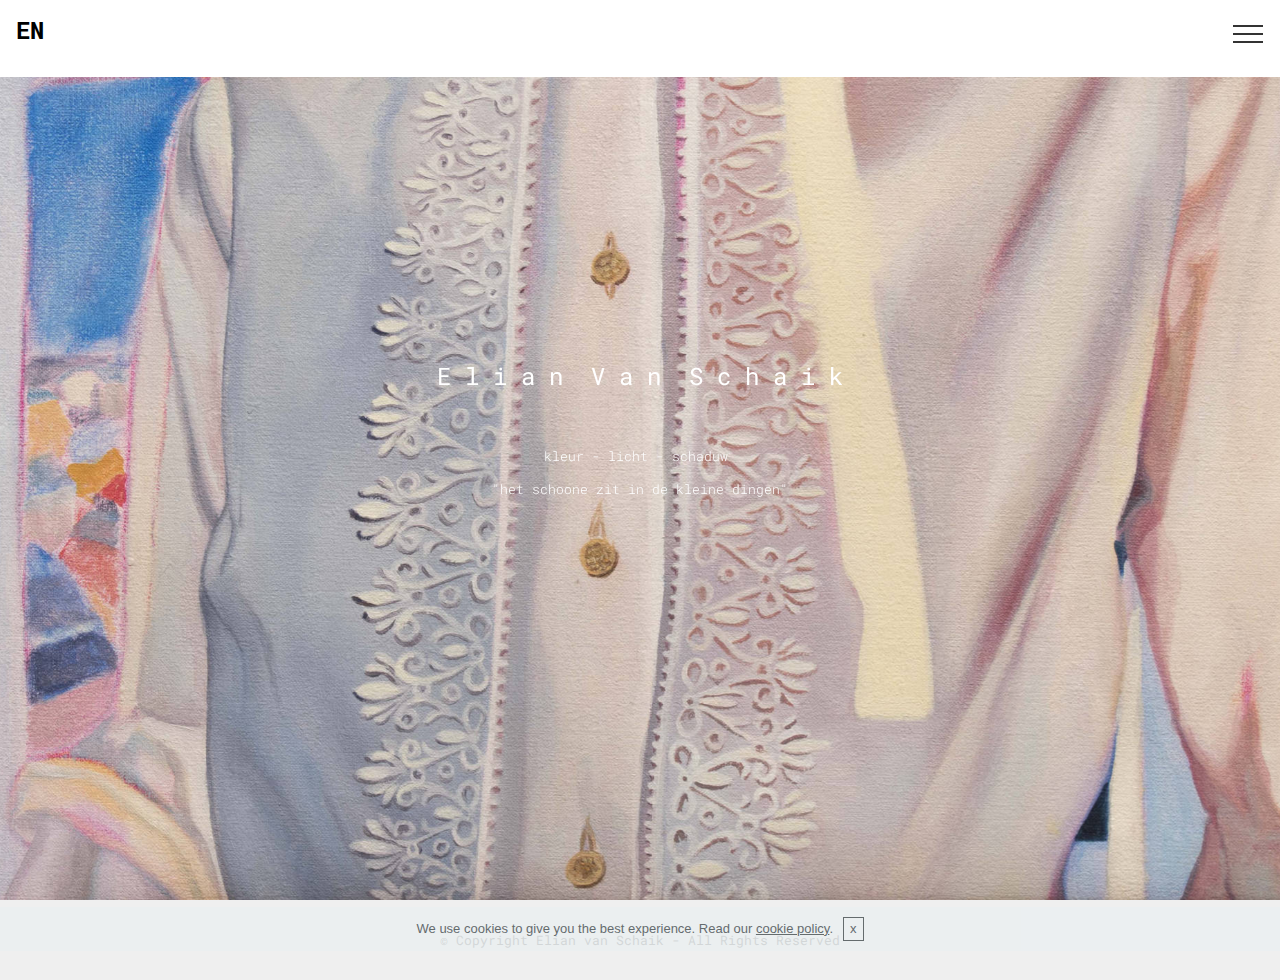
==== index.html @ a17a2561 "create github pages" ====
<!DOCTYPE html>
<html >
<head>
  <!-- Site made with Mobirise Website Builder v4.7.6, https://mobirise.com -->
  <meta charset="UTF-8">
  <meta http-equiv="X-UA-Compatible" content="IE=edge">
  <meta name="generator" content="Mobirise v4.7.6, mobirise.com">
  <meta name="viewport" content="width=device-width, initial-scale=1, minimum-scale=1">
  <link rel="shortcut icon" href="assets/images/logo2.png" type="image/x-icon">
  <meta name="description" content="">
  <title>Home</title>
  <link rel="stylesheet" href="assets/web/assets/mobirise-icons/mobirise-icons.css">
  <link rel="stylesheet" href="assets/tether/tether.min.css">
  <link rel="stylesheet" href="assets/bootstrap/css/bootstrap.min.css">
  <link rel="stylesheet" href="assets/bootstrap/css/bootstrap-grid.min.css">
  <link rel="stylesheet" href="assets/bootstrap/css/bootstrap-reboot.min.css">
  <link rel="stylesheet" href="assets/dropdown/css/style.css">
  <link rel="stylesheet" href="assets/theme/css/style.css">
  <link rel="stylesheet" href="assets/mobirise/css/mbr-additional.css" type="text/css">
  
  
  
</head>
<body>

<!-- Google Analytics -->
<!-- Global site tag (gtag.js) - Google Analytics -->
<script async src="https://www.googletagmanager.com/gtag/js?id=UA-88005979-3"></script>
<script>
  window.dataLayer = window.dataLayer || [];
  function gtag(){dataLayer.push(arguments);}
  gtag('js', new Date());

  gtag('config', 'UA-88005979-3');
</script>
<!-- /Google Analytics -->


  <section class="menu cid-qTfkZopA6q" once="menu" id="menu2-4">

    

    <nav class="navbar navbar-expand beta-menu navbar-dropdown align-items-center collapsed">
        <button class="navbar-toggler navbar-toggler-right" type="button" data-toggle="collapse" data-target="#navbarSupportedContent" aria-controls="navbarSupportedContent" aria-expanded="false" aria-label="Toggle navigation">
            <div class="hamburger">
                <span></span>
                <span></span>
                <span></span>
                <span></span>
            </div>
        </button>
        <div class="menu-logo">
            <div class="navbar-brand">
                
                <span class="navbar-caption-wrap"><a class="navbar-caption text-black display-5" href="index.html"><p>EN&nbsp; &nbsp;</p></a></span>
            </div>
        </div>
        <div class="collapse navbar-collapse" id="navbarSupportedContent">
            <ul class="navbar-nav nav-dropdown nav-right" data-app-modern-menu="true"><li class="nav-item dropdown open"><a class="nav-link link dropdown-toggle text-info display-4" href="https://mobirise.com" data-toggle="dropdown-submenu" aria-expanded="true">
                        schilderkunst<br></a><div class="dropdown-menu"><a class="dropdown-item text-info display-4" href="hetlandschapwer.html">Het Landschap</a><a class="dropdown-item text-info display-4" href="hetportretwerk.html">Het Portret</a></div></li><li class="nav-item">
                    <a class="nav-link link text-info display-4" href="contact.html">
                        contact</a>
                </li>
                <li class="nav-item">
                    <a class="nav-link link text-info display-4" href="biografie.html">
                        biografie</a>
                </li></ul>
            
        </div>
    </nav>
</section>

<section class="engine"><a href="https://mobirise.me/u">bootstrap responsive templates</a></section><section class="cid-qTgb5eKdea mbr-fullscreen mbr-parallax-background" id="header2-1i">

    

    

    <div class="container align-center">
        <div class="row justify-content-md-center">
            <div class="mbr-white col-md-10">
                <h1 class="mbr-section-title mbr-bold pb-3 mbr-fonts-style display-5"><span style="font-weight: normal;">E l i a n &nbsp;V a n &nbsp;S c h a i k</span></h1>
                <h3 class="mbr-section-subtitle align-center mbr-light pb-3 mbr-fonts-style display-7"><br><br>kleur - licht - schaduw&nbsp;<br><br>"het schoone zit in de kleine dingen"<br>&nbsp;</h3>
                
                
            </div>
        </div>
    </div>
    
</section>

<section once="" class="cid-qTgb7DaYT6" id="footer6-1j">

    

    

    <div class="container">
        <div class="media-container-row align-center mbr-white">
            <div class="col-12">
                <p class="mbr-text mb-0 mbr-fonts-style display-7">© Copyright Elian van Schaik - All Rights Reserved</p>
            </div>
        </div>
    </div>
</section>


  <script src="assets/web/assets/jquery/jquery.min.js"></script>
  <script src="assets/popper/popper.min.js"></script>
  <script src="assets/tether/tether.min.js"></script>
  <script src="assets/bootstrap/js/bootstrap.min.js"></script>
  <script src="assets/cookies-alert-plugin/cookies-alert-core.js"></script>
  <script src="assets/cookies-alert-plugin/cookies-alert-script.js"></script>
  <script src="assets/dropdown/js/script.min.js"></script>
  <script src="assets/touchswipe/jquery.touch-swipe.min.js"></script>
  <script src="assets/parallax/jarallax.min.js"></script>
  <script src="assets/smoothscroll/smooth-scroll.js"></script>
  <script src="assets/theme/js/script.js"></script>
  
  
<input name="cookieData" type="hidden" data-cookie-text="We use cookies to give you the best experience. Read our <a href='privacy.html'>cookie policy</a>.">
  </body>
</html>
---- assets/web/assets/mobirise-icons/mobirise-icons.css ----
@font-face {
  font-family: 'MobiriseIcons';
  src:  url('mobirise-icons.eot?spat4u');
  src:  url('mobirise-icons.eot?spat4u#iefix') format('embedded-opentype'),
    url('mobirise-icons.ttf?spat4u') format('truetype'),
    url('mobirise-icons.woff?spat4u') format('woff'),
    url('mobirise-icons.svg?spat4u#MobiriseIcons') format('svg');
  font-weight: normal;
  font-style: normal;
}

[class^="mbri-"], [class*=" mbri-"] {
  /* use !important to prevent issues with browser extensions that change fonts */
  font-family: MobiriseIcons !important;
  speak: none;
  font-style: normal;
  font-weight: normal;
  font-variant: normal;
  text-transform: none;
  line-height: 1;

  /* Better Font Rendering =========== */
  -webkit-font-smoothing: antialiased;
  -moz-osx-font-smoothing: grayscale;
}

.mbri-add-submenu:before {
  content: "\e900";
}
.mbri-alert:before {
  content: "\e901";
}
.mbri-align-center:before {
  content: "\e902";
}
.mbri-align-justify:before {
  content: "\e903";
}
.mbri-align-left:before {
  content: "\e904";
}
.mbri-align-right:before {
  content: "\e905";
}
.mbri-android:before {
  content: "\e906";
}
.mbri-apple:before {
  content: "\e907";
}
.mbri-arrow-down:before {
  content: "\e908";
}
.mbri-arrow-next:before {
  content: "\e909";
}
.mbri-arrow-prev:before {
  content: "\e90a";
}
.mbri-arrow-up:before {
  content: "\e90b";
}
.mbri-bold:before {
  content: "\e90c";
}
.mbri-bookmark:before {
  content: "\e90d";
}
.mbri-bootstrap:before {
  content: "\e90e";
}
.mbri-briefcase:before {
  content: "\e90f";
}
.mbri-browse:before {
  content: "\e910";
}
.mbri-bulleted-list:before {
  content: "\e911";
}
.mbri-calendar:before {
  content: "\e912";
}
.mbri-camera:before {
  content: "\e913";
}
.mbri-cart-add:before {
  content: "\e914";
}
.mbri-cart-full:before {
  content: "\e915";
}
.mbri-cash:before {
  content: "\e916";
}
.mbri-change-style:before {
  content: "\e917";
}
.mbri-chat:before {
  content: "\e918";
}
.mbri-clock:before {
  content: "\e919";
}
.mbri-close:before {
  content: "\e91a";
}
.mbri-cloud:before {
  content: "\e91b";
}
.mbri-code:before {
  content: "\e91c";
}
.mbri-contact-form:before {
  content: "\e91d";
}
.mbri-credit-card:before {
  content: "\e91e";
}
.mbri-cursor-click:before {
  content: "\e91f";
}
.mbri-cust-feedback:before {
  content: "\e920";
}
.mbri-database:before {
  content: "\e921";
}
.mbri-delivery:before {
  content: "\e922";
}
.mbri-desktop:before {
  content: "\e923";
}
.mbri-devices:before {
  content: "\e924";
}
.mbri-down:before {
  content: "\e925";
}
.mbri-download:before {
  content: "\e989";
}
.mbri-drag-n-drop:before {
  content: "\e927";
}
.mbri-drag-n-drop2:before {
  content: "\e928";
}
.mbri-edit:before {
  content: "\e929";
}
.mbri-edit2:before {
  content: "\e92a";
}
.mbri-error:before {
  content: "\e92b";
}
.mbri-extension:before {
  content: "\e92c";
}
.mbri-features:before {
  content: "\e92d";
}
.mbri-file:before {
  content: "\e92e";
}
.mbri-flag:before {
  content: "\e92f";
}
.mbri-folder:before {
  content: "\e930";
}
.mbri-gift:before {
  content: "\e931";
}
.mbri-github:before {
  content: "\e932";
}
.mbri-globe:before {
  content: "\e933";
}
.mbri-globe-2:before {
  content: "\e934";
}
.mbri-growing-chart:before {
  content: "\e935";
}
.mbri-hearth:before {
  content: "\e936";
}
.mbri-help:before {
  content: "\e937";
}
.mbri-home:before {
  content: "\e938";
}
.mbri-hot-cup:before {
  content: "\e939";
}
.mbri-idea:before {
  content: "\e93a";
}
.mbri-image-gallery:before {
  content: "\e93b";
}
.mbri-image-slider:before {
  content: "\e93c";
}
.mbri-info:before {
  content: "\e93d";
}
.mbri-italic:before {
  content: "\e93e";
}
.mbri-key:before {
  content: "\e93f";
}
.mbri-laptop:before {
  content: "\e940";
}
.mbri-layers:before {
  content: "\e941";
}
.mbri-left-right:before {
  content: "\e942";
}
.mbri-left:before {
  content: "\e943";
}
.mbri-letter:before {
  content: "\e944";
}
.mbri-like:before {
  content: "\e945";
}
.mbri-link:before {
  content: "\e946";
}
.mbri-lock:before {
  content: "\e947";
}
.mbri-login:before {
  content: "\e948";
}
.mbri-logout:before {
  content: "\e949";
}
.mbri-magic-stick:before {
  content: "\e94a";
}
.mbri-map-pin:before {
  content: "\e94b";
}
.mbri-menu:before {
  content: "\e94c";
}
.mbri-mobile:before {
  content: "\e94d";
}
.mbri-mobile2:before {
  content: "\e94e";
}
.mbri-mobirise:before {
  content: "\e94f";
}
.mbri-more-horizontal:before {
  content: "\e950";
}
.mbri-more-vertical:before {
  content: "\e951";
}
.mbri-music:before {
  content: "\e952";
}
.mbri-new-file:before {
  content: "\e953";
}
.mbri-numbered-list:before {
  content: "\e954";
}
.mbri-opened-folder:before {
  content: "\e955";
}
.mbri-pages:before {
  content: "\e956";
}
.mbri-paper-plane:before {
  content: "\e957";
}
.mbri-paperclip:before {
  content: "\e958";
}
.mbri-photo:before {
  content: "\e959";
}
.mbri-photos:before {
  content: "\e95a";
}
.mbri-pin:before {
  content: "\e95b";
}
.mbri-play:before {
  content: "\e95c";
}
.mbri-plus:before {
  content: "\e95d";
}
.mbri-preview:before {
  content: "\e95e";
}
.mbri-print:before {
  content: "\e95f";
}
.mbri-protect:before {
  content: "\e960";
}
.mbri-question:before {
  content: "\e961";
}
.mbri-quote-left:before {
  content: "\e962";
}
.mbri-quote-right:before {
  content: "\e963";
}
.mbri-refresh:before {
  content: "\e964";
}
.mbri-responsive:before {
  content: "\e965";
}
.mbri-right:before {
  content: "\e966";
}
.mbri-rocket:before {
  content: "\e967";
}
.mbri-sad-face:before {
  content: "\e968";
}
.mbri-sale:before {
  content: "\e969";
}
.mbri-save:before {
  content: "\e96a";
}
.mbri-search:before {
  content: "\e96b";
}
.mbri-setting:before {
  content: "\e96c";
}
.mbri-setting2:before {
  content: "\e96d";
}
.mbri-setting3:before {
  content: "\e96e";
}
.mbri-share:before {
  content: "\e96f";
}
.mbri-shopping-bag:before {
  content: "\e970";
}
.mbri-shopping-basket:before {
  content: "\e971";
}
.mbri-shopping-cart:before {
  content: "\e972";
}
.mbri-sites:before {
  content: "\e973";
}
.mbri-smile-face:before {
  content: "\e974";
}
.mbri-speed:before {
  content: "\e975";
}
.mbri-star:before {
  content: "\e976";
}
.mbri-success:before {
  content: "\e977";
}
.mbri-sun:before {
  content: "\e978";
}
.mbri-sun2:before {
  content: "\e979";
}
.mbri-tablet:before {
  content: "\e97a";
}
.mbri-tablet-vertical:before {
  content: "\e97b";
}
.mbri-target:before {
  content: "\e97c";
}
.mbri-timer:before {
  content: "\e97d";
}
.mbri-to-ftp:before {
  content: "\e97e";
}
.mbri-to-local-drive:before {
  content: "\e97f";
}
.mbri-touch-swipe:before {
  content: "\e980";
}
.mbri-touch:before {
  content: "\e981";
}
.mbri-trash:before {
  content: "\e982";
}
.mbri-underline:before {
  content: "\e983";
}
.mbri-unlink:before {
  content: "\e984";
}
.mbri-unlock:before {
  content: "\e985";
}
.mbri-up-down:before {
  content: "\e986";
}
.mbri-up:before {
  content: "\e987";
}
.mbri-update:before {
  content: "\e988";
}
.mbri-upload:before {
 content: "\e926"; 
}
.mbri-user:before {
  content: "\e98a";
}
.mbri-user2:before {
  content: "\e98b";
}
.mbri-users:before {
  content: "\e98c";
}
.mbri-video:before {
  content: "\e98d";
}
.mbri-video-play:before {
  content: "\e98e";
}
.mbri-watch:before {
  content: "\e98f";
}
.mbri-website-theme:before {
  content: "\e990";
}
.mbri-wifi:before {
  content: "\e991";
}
.mbri-windows:before {
  content: "\e992";
}
.mbri-zoom-out:before {
  content: "\e993";
}
.mbri-redo:before {
  content: "\e994";
}
.mbri-undo:before {
  content: "\e995";
}
---- assets/dropdown/css/style.css ----
.navbar-dropdown {
  left: 0;
  padding: 0;
  position: absolute;
  right: 0;
  top: 0;
  transition: all 0.45s ease;
  z-index: 1030;
  background: #282828; }
  .navbar-dropdown .navbar-logo {
    margin-right: 0.8rem;
    transition: margin 0.3s ease-in-out;
    vertical-align: middle; }
    .navbar-dropdown .navbar-logo img {
      height: 3.125rem;
      transition: all 0.3s ease-in-out; }
    .navbar-dropdown .navbar-logo.mbr-iconfont {
      font-size: 3.125rem;
      line-height: 3.125rem; }
  .navbar-dropdown .navbar-caption {
    font-weight: 700;
    white-space: normal;
    vertical-align: -4px;
    line-height: 3.125rem !important; }
    .navbar-dropdown .navbar-caption, .navbar-dropdown .navbar-caption:hover {
      color: inherit;
      text-decoration: none; }
  .navbar-dropdown .mbr-iconfont + .navbar-caption {
    vertical-align: -1px; }
  .navbar-dropdown.navbar-fixed-top {
    position: fixed; }
  .navbar-dropdown .navbar-brand span {
    vertical-align: -4px; }
  .navbar-dropdown.bg-color.transparent {
    background: none; }
  .navbar-dropdown.navbar-short .navbar-brand {
    padding: 0.625rem 0; }
    .navbar-dropdown.navbar-short .navbar-brand span {
      vertical-align: -1px; }
  .navbar-dropdown.navbar-short .navbar-caption {
    line-height: 2.375rem !important;
    vertical-align: -2px; }
  .navbar-dropdown.navbar-short .navbar-logo {
    margin-right: 0.5rem; }
    .navbar-dropdown.navbar-short .navbar-logo img {
      height: 2.375rem; }
    .navbar-dropdown.navbar-short .navbar-logo.mbr-iconfont {
      font-size: 2.375rem;
      line-height: 2.375rem; }
  .navbar-dropdown.navbar-short .mbr-table-cell {
    height: 3.625rem; }
  .navbar-dropdown .navbar-close {
    left: 0.6875rem;
    position: fixed;
    top: 0.75rem;
    z-index: 1000; }
  .navbar-dropdown .hamburger-icon {
    content: "";
    display: inline-block;
    vertical-align: middle;
    width: 16px;
    -webkit-box-shadow: 0 -6px 0 1px #282828,0 0 0 1px #282828,0 6px 0 1px #282828;
    -moz-box-shadow: 0 -6px 0 1px #282828,0 0 0 1px #282828,0 6px 0 1px #282828;
    box-shadow: 0 -6px 0 1px #282828,0 0 0 1px #282828,0 6px 0 1px #282828; }

.dropdown-menu .dropdown-toggle[data-toggle="dropdown-submenu"]::after {
  border-bottom: 0.35em solid transparent;
  border-left: 0.35em solid;
  border-right: 0;
  border-top: 0.35em solid transparent;
  margin-left: 0.3rem; }

.dropdown-menu .dropdown-item:focus {
  outline: 0; }

.nav-dropdown {
  font-size: 0.75rem;
  font-weight: 500;
  height: auto !important; }
  .nav-dropdown .nav-btn {
    padding-left: 1rem; }
  .nav-dropdown .link {
    margin: .667em 1.667em;
    font-weight: 500;
    padding: 0;
    transition: color .2s ease-in-out; }
    .nav-dropdown .link.dropdown-toggle {
      margin-right: 2.583em; }
      .nav-dropdown .link.dropdown-toggle::after {
        margin-left: .25rem;
        border-top: 0.35em solid;
        border-right: 0.35em solid transparent;
        border-left: 0.35em solid transparent;
        border-bottom: 0; }
      .nav-dropdown .link.dropdown-toggle[aria-expanded="true"] {
        margin: 0;
        padding: 0.667em 3.263em  0.667em 1.667em; }
  .nav-dropdown .link::after,
  .nav-dropdown .dropdown-item::after {
    color: inherit; }
  .nav-dropdown .btn {
    font-size: 0.75rem;
    font-weight: 700;
    letter-spacing: 0;
    margin-bottom: 0;
    padding-left: 1.25rem;
    padding-right: 1.25rem; }
  .nav-dropdown .dropdown-menu {
    border-radius: 0;
    border: 0;
    left: 0;
    margin: 0;
    padding-bottom: 1.25rem;
    padding-top: 1.25rem;
    position: relative; }
  .nav-dropdown .dropdown-submenu {
    margin-left: 0.125rem;
    top: 0; }
  .nav-dropdown .dropdown-item {
    font-weight: 500;
    line-height: 2;
    padding: 0.3846em 4.615em 0.3846em 1.5385em;
    position: relative;
    transition: color .2s ease-in-out, background-color .2s ease-in-out; }
    .nav-dropdown .dropdown-item::after {
      margin-top: -0.3077em;
      position: absolute;
      right: 1.1538em;
      top: 50%; }
    .nav-dropdown .dropdown-item:focus, .nav-dropdown .dropdown-item:hover {
      background: none; }

@media (max-width: 767px) {
  .nav-dropdown.navbar-toggleable-sm {
    bottom: 0;
    display: none;
    left: 0;
    overflow-x: hidden;
    position: fixed;
    top: 0;
    transform: translateX(-100%);
    -ms-transform: translateX(-100%);
    -webkit-transform: translateX(-100%);
    width: 18.75rem;
    z-index: 999; } }
.nav-dropdown.navbar-toggleable-xl {
  bottom: 0;
  display: none;
  left: 0;
  overflow-x: hidden;
  position: fixed;
  top: 0;
  transform: translateX(-100%);
  -ms-transform: translateX(-100%);
  -webkit-transform: translateX(-100%);
  width: 18.75rem;
  z-index: 999; }

.nav-dropdown-sm {
  display: block !important;
  overflow-x: hidden;
  overflow: auto;
  padding-top: 3.875rem; }
  .nav-dropdown-sm::after {
    content: "";
    display: block;
    height: 3rem;
    width: 100%; }
  .nav-dropdown-sm.collapse.in ~ .navbar-close {
    display: block !important; }
  .nav-dropdown-sm.collapsing, .nav-dropdown-sm.collapse.in {
    transform: translateX(0);
    -ms-transform: translateX(0);
    -webkit-transform: translateX(0);
    transition: all 0.25s ease-out;
    -webkit-transition: all 0.25s ease-out;
    background: #282828; }
  .nav-dropdown-sm.collapsing[aria-expanded="false"] {
    transform: translateX(-100%);
    -ms-transform: translateX(-100%);
    -webkit-transform: translateX(-100%); }
  .nav-dropdown-sm .nav-item {
    display: block;
    margin-left: 0 !important;
    padding-left: 0; }
  .nav-dropdown-sm .link,
  .nav-dropdown-sm .dropdown-item {
    border-top: 1px dotted rgba(255, 255, 255, 0.1);
    font-size: 0.8125rem;
    line-height: 1.6;
    margin: 0 !important;
    padding: 0.875rem 2.4rem 0.875rem 1.5625rem !important;
    position: relative;
    white-space: normal; }
    .nav-dropdown-sm .link:focus, .nav-dropdown-sm .link:hover,
    .nav-dropdown-sm .dropdown-item:focus,
    .nav-dropdown-sm .dropdown-item:hover {
      background: rgba(0, 0, 0, 0.2) !important;
      color: #c0a375; }
  .nav-dropdown-sm .nav-btn {
    position: relative;
    padding: 1.5625rem 1.5625rem 0 1.5625rem; }
    .nav-dropdown-sm .nav-btn::before {
      border-top: 1px dotted rgba(255, 255, 255, 0.1);
      content: "";
      left: 0;
      position: absolute;
      top: 0;
      width: 100%; }
    .nav-dropdown-sm .nav-btn + .nav-btn {
      padding-top: 0.625rem; }
      .nav-dropdown-sm .nav-btn + .nav-btn::before {
        display: none; }
  .nav-dropdown-sm .btn {
    padding: 0.625rem 0; }
  .nav-dropdown-sm .dropdown-toggle[data-toggle="dropdown-submenu"]::after {
    margin-left: .25rem;
    border-top: 0.35em solid;
    border-right: 0.35em solid transparent;
    border-left: 0.35em solid transparent;
    border-bottom: 0; }
  .nav-dropdown-sm .dropdown-toggle[data-toggle="dropdown-submenu"][aria-expanded="true"]::after {
    border-top: 0;
    border-right: 0.35em solid transparent;
    border-left: 0.35em solid transparent;
    border-bottom: 0.35em solid; }
  .nav-dropdown-sm .dropdown-menu {
    margin: 0;
    padding: 0;
    position: relative;
    top: 0;
    left: 0;
    width: 100%;
    border: 0;
    float: none;
    border-radius: 0;
    background: none; }
  .nav-dropdown-sm .dropdown-submenu {
    left: 100%;
    margin-left: 0.125rem;
    margin-top: -1.25rem;
    top: 0; }

.navbar-toggleable-sm .nav-dropdown .dropdown-menu {
  position: absolute; }

.navbar-toggleable-sm .nav-dropdown .dropdown-submenu {
  left: 100%;
  margin-left: 0.125rem;
  margin-top: -1.25rem;
  top: 0; }

.navbar-toggleable-sm.opened .nav-dropdown .dropdown-menu {
  position: relative; }

.navbar-toggleable-sm.opened .nav-dropdown .dropdown-submenu {
  left: 0;
  margin-left: 00rem;
  margin-top: 0rem;
  top: 0; }

.is-builder .nav-dropdown.collapsing {
  transition: none !important; }

/*# sourceMappingURL=style.css.map */
---- assets/theme/css/style.css ----
/*!
 * Mobirise v4 theme (https://mobirise.com/)
 * Copyright 2017 Mobirise
 */
section {
  background-color: #eeeeee; }

section,
.container,
.container-fluid {
  position: relative;
  word-wrap: break-word; }

a.mbr-iconfont:hover {
  text-decoration: none; }

.article .lead p, .article .lead ul, .article .lead ol, .article .lead pre, .article .lead blockquote {
  margin-bottom: 0; }

a {
  font-style: normal;
  font-weight: 400;
  cursor: pointer; }
  a, a:hover {
    text-decoration: none; }

figure {
  margin-bottom: 0; }

body {
  color: #232323; }

h1, h2, h3, h4, h5, h6,
.h1, .h2, .h3, .h4, .h5, .h6,
.display-1, .display-2, .display-3, .display-4 {
  line-height: 1;
  word-break: break-word;
  word-wrap: break-word; }

b, strong {
  font-weight: bold; }

blockquote {
  padding: 10px 0 10px 20px;
  position: relative;
  border-left: 2px solid;
  border-color: #ff3366; }

input:-webkit-autofill, input:-webkit-autofill:hover, input:-webkit-autofill:focus, input:-webkit-autofill:active {
  transition-delay: 9999s;
  transition-property: background-color, color; }

textarea[type="hidden"] {
  display: none; }

body {
  position: relative; }

section {
  background-position: 50% 50%;
  background-repeat: no-repeat;
  background-size: cover; }
  section .mbr-background-video,
  section .mbr-background-video-preview {
    position: absolute;
    bottom: 0;
    left: 0;
    right: 0;
    top: 0; }

.hidden {
  visibility: hidden; }

.mbr-z-index20 {
  z-index: 20; }

/*! Base colors */
.mbr-white {
  color: #ffffff; }

.mbr-black {
  color: #000000; }

.mbr-bg-white {
  background-color: #ffffff; }

.mbr-bg-black {
  background-color: #000000; }

/*! Text-aligns */
.align-left {
  text-align: left; }

.align-center {
  text-align: center; }

.align-right {
  text-align: right; }

@media (max-width: 767px) {
  .align-left, .align-center, .align-right, .mbr-section-btn, .mbr-section-title {
    text-align: center; } }
/*! Font-weight  */
.mbr-light {
  font-weight: 300; }

.mbr-regular {
  font-weight: 400; }

.mbr-semibold {
  font-weight: 500; }

.mbr-bold {
  font-weight: 700; }

/*! Media  */
.media-size-item {
  -webkit-flex: 1 1 auto;
  -moz-flex: 1 1 auto;
  -ms-flex: 1 1 auto;
  -o-flex: 1 1 auto;
  flex: 1 1 auto; }

.media-content {
  -webkit-flex-basis: 100%;
  flex-basis: 100%; }

.media-container-row {
  display: -ms-flexbox;
  display: -webkit-flex;
  display: flex;
  -webkit-flex-direction: row;
  -ms-flex-direction: row;
  flex-direction: row;
  -webkit-flex-wrap: wrap;
  -ms-flex-wrap: wrap;
  flex-wrap: wrap;
  -webkit-justify-content: center;
  -ms-flex-pack: center;
  justify-content: center;
  -webkit-align-content: center;
  -ms-flex-line-pack: center;
  align-content: center;
  -webkit-align-items: start;
  -ms-flex-align: start;
  align-items: start; }
  .media-container-row .media-size-item {
    width: 400px; }

.media-container-column {
  display: -ms-flexbox;
  display: -webkit-flex;
  display: flex;
  -webkit-flex-direction: column;
  -ms-flex-direction: column;
  flex-direction: column;
  -webkit-flex-wrap: wrap;
  -ms-flex-wrap: wrap;
  flex-wrap: wrap;
  -webkit-justify-content: center;
  -ms-flex-pack: center;
  justify-content: center;
  -webkit-align-content: center;
  -ms-flex-line-pack: center;
  align-content: center;
  -webkit-align-items: stretch;
  -ms-flex-align: stretch;
  align-items: stretch; }
  .media-container-column > * {
    width: 100%; }

@media (min-width: 992px) {
  .media-container-row {
    -webkit-flex-wrap: nowrap;
    -ms-flex-wrap: nowrap;
    flex-wrap: nowrap; } }
figure {
  overflow: hidden; }

figure[mbr-media-size] {
  transition: width 0.1s; }

.mbr-figure img, .mbr-figure iframe {
  display: block;
  width: 100%; }

.card {
  background-color: transparent;
  border: none; }

.card-img {
  text-align: center;
  flex-shrink: 0; }

.media {
  max-width: 100%;
  margin: 0 auto; }

.mbr-figure {
  -ms-flex-item-align: center;
  -ms-grid-row-align: center;
  -webkit-align-self: center;
  align-self: center; }

.media-container > div {
  max-width: 100%; }

.mbr-figure img, .card-img img {
  width: 100%; }

@media (max-width: 991px) {
  .media-size-item {
    width: auto !important; }

  .media {
    width: auto; }

  .mbr-figure {
    width: 100% !important; } }
/*! Buttons */
.mbr-section-btn {
  margin-left: -.25rem;
  margin-right: -.25rem;
  font-size: 0; }

nav .mbr-section-btn {
  margin-left: 0rem;
  margin-right: 0rem; }

/*! Btn icon margin */
.btn .mbr-iconfont, .btn.btn-sm .mbr-iconfont {
  cursor: pointer;
  margin-right: 0.5rem; }

.btn.btn-md .mbr-iconfont, .btn.btn-md .mbr-iconfont {
  margin-right: 0.8rem; }

.mbr-regular {
  font-weight: 400; }

.mbr-semibold {
  font-weight: 500; }

.mbr-bold {
  font-weight: 700; }

[type="submit"] {
  -webkit-appearance: none; }

/*! Full-screen */
.mbr-fullscreen .mbr-overlay {
  min-height: 100vh; }

.mbr-fullscreen {
  display: flex;
  display: -webkit-flex;
  display: -moz-flex;
  display: -ms-flex;
  display: -o-flex;
  align-items: center;
  -webkit-align-items: center;
  min-height: 100vh;
  padding-top: 3rem;
  padding-bottom: 3rem; }

/*! Map */
.map {
  height: 25rem;
  position: relative; }
  .map iframe {
    width: 100%;
    height: 100%; }

/* Form */
.form-asterisk {
  font-family: initial;
  position: absolute;
  top: -2px;
  font-weight: normal; }

/*! Scroll to top arrow */
.mbr-arrow-up {
  bottom: 25px;
  right: 90px;
  position: fixed;
  text-align: right;
  z-index: 5000;
  color: #ffffff;
  font-size: 32px;
  transform: rotate(180deg);
  -webkit-transform: rotate(180deg); }

.mbr-arrow-up a {
  background: rgba(0, 0, 0, 0.2);
  border-radius: 3px;
  color: #fff;
  display: inline-block;
  height: 60px;
  width: 60px;
  outline-style: none !important;
  position: relative;
  text-decoration: none;
  transition: all .3s ease-in-out;
  cursor: pointer;
  text-align: center; }
  .mbr-arrow-up a:hover {
    background-color: rgba(0, 0, 0, 0.4); }
  .mbr-arrow-up a i {
    line-height: 60px; }

.mbr-arrow-up-icon {
  display: block;
  color: #fff; }

.mbr-arrow-up-icon::before {
  content: "\203a";
  display: inline-block;
  font-family: serif;
  font-size: 32px;
  line-height: 1;
  font-style: normal;
  position: relative;
  top: 6px;
  left: -4px;
  -webkit-transform: rotate(-90deg);
  transform: rotate(-90deg); }

/*! Arrow Down */
.mbr-arrow {
  position: absolute;
  bottom: 45px;
  left: 50%;
  width: 60px;
  height: 60px;
  cursor: pointer;
  background-color: rgba(80, 80, 80, 0.5);
  border-radius: 50%;
  -webkit-transform: translateX(-50%);
  transform: translateX(-50%); }
  .mbr-arrow > a {
    display: inline-block;
    text-decoration: none;
    outline-style: none;
    -webkit-animation: arrowdown 1.7s ease-in-out infinite;
    animation: arrowdown 1.7s ease-in-out infinite; }
    .mbr-arrow > a > i {
      position: absolute;
      top: -2px;
      left: 15px;
      font-size: 2rem; }

@keyframes arrowdown {
  0% {
    transform: translateY(0px);
    -webkit-transform: translateY(0px); }
  50% {
    transform: translateY(-5px);
    -webkit-transform: translateY(-5px); }
  100% {
    transform: translateY(0px);
    -webkit-transform: translateY(0px); } }
@-webkit-keyframes arrowdown {
  0% {
    transform: translateY(0px);
    -webkit-transform: translateY(0px); }
  50% {
    transform: translateY(-5px);
    -webkit-transform: translateY(-5px); }
  100% {
    transform: translateY(0px);
    -webkit-transform: translateY(0px); } }
@media (max-width: 500px) {
  .mbr-arrow-up {
    left: 50%;
    right: auto;
    transform: translateX(-50%) rotate(180deg);
    -webkit-transform: translateX(-50%) rotate(180deg); } }
/*Gradients animation*/
@keyframes gradient-animation {
  from {
    background-position: 0% 100%;
    animation-timing-function: ease-in-out; }
  to {
    background-position: 100% 0%;
    animation-timing-function: ease-in-out; } }
@-webkit-keyframes gradient-animation {
  from {
    background-position: 0% 100%;
    animation-timing-function: ease-in-out; }
  to {
    background-position: 100% 0%;
    animation-timing-function: ease-in-out; } }
.bg-gradient {
  background-size: 200% 200%;
  animation: gradient-animation 5s infinite alternate;
  -webkit-animation: gradient-animation 5s infinite alternate; }

.menu .navbar-brand {
  display: -webkit-flex; }
  .menu .navbar-brand span {
    display: flex;
    display: -webkit-flex; }
  .menu .navbar-brand .navbar-caption-wrap {
    display: -webkit-flex; }
  .menu .navbar-brand .navbar-logo img {
    display: -webkit-flex; }
@media (min-width: 768px) and (max-width: 991px) {
  .menu .navbar-toggleable-sm .navbar-nav {
    display: -webkit-box;
    display: -webkit-flex;
    display: -ms-flexbox; } }
@media (min-width: 992px) {
  .menu .navbar-nav.nav-dropdown {
    display: -webkit-flex; }
  .menu .navbar-toggleable-sm .navbar-collapse {
    display: -webkit-flex !important; } }

/*# sourceMappingURL=style.css.map */
.engine {
	position: absolute;
	text-indent: -2400px;
	text-align: center;
	padding: 0;
	top: 0;
	left: -2400px;
}
---- assets/mobirise/css/mbr-additional.css ----
@import url(https://fonts.googleapis.com/css?family=Rubik:300,300i,400,400i,500,500i,700,700i,900,900i);
@import url(https://fonts.googleapis.com/css?family=Roboto+Mono:100,100i,300,300i,400,400i,500,500i,700,700i);





body {
  font-style: normal;
  line-height: 1.5;
}
.mbr-section-title {
  font-style: normal;
  line-height: 1.2;
}
.mbr-section-subtitle {
  line-height: 1.3;
}
.mbr-text {
  font-style: normal;
  line-height: 1.6;
}
.display-1 {
  font-family: 'Rubik', sans-serif;
  font-size: 4.25rem;
}
.display-1 > .mbr-iconfont {
  font-size: 6.8rem;
}
.display-2 {
  font-family: 'Roboto Mono', monospace;
  font-size: 3rem;
}
.display-2 > .mbr-iconfont {
  font-size: 4.8rem;
}
.display-4 {
  font-family: 'Rubik', sans-serif;
  font-size: 1rem;
}
.display-4 > .mbr-iconfont {
  font-size: 1.6rem;
}
.display-5 {
  font-family: 'Roboto Mono', monospace;
  font-size: 1.5rem;
}
.display-5 > .mbr-iconfont {
  font-size: 2.4rem;
}
.display-7 {
  font-family: 'Roboto Mono', monospace;
  font-size: 0.8rem;
}
.display-7 > .mbr-iconfont {
  font-size: 1.28rem;
}
/* ---- Fluid typography for mobile devices ---- */
/* 1.4 - font scale ratio ( bootstrap == 1.42857 ) */
/* 100vw - current viewport width */
/* (48 - 20)  48 == 48rem == 768px, 20 == 20rem == 320px(minimal supported viewport) */
/* 0.65 - min scale variable, may vary */
@media (max-width: 768px) {
  .display-1 {
    font-size: 3.4rem;
    font-size: calc( 2.1374999999999997rem + (4.25 - 2.1374999999999997) * ((100vw - 20rem) / (48 - 20)));
    line-height: calc( 1.4 * (2.1374999999999997rem + (4.25 - 2.1374999999999997) * ((100vw - 20rem) / (48 - 20))));
  }
  .display-2 {
    font-size: 2.4rem;
    font-size: calc( 1.7rem + (3 - 1.7) * ((100vw - 20rem) / (48 - 20)));
    line-height: calc( 1.4 * (1.7rem + (3 - 1.7) * ((100vw - 20rem) / (48 - 20))));
  }
  .display-4 {
    font-size: 0.8rem;
    font-size: calc( 1rem + (1 - 1) * ((100vw - 20rem) / (48 - 20)));
    line-height: calc( 1.4 * (1rem + (1 - 1) * ((100vw - 20rem) / (48 - 20))));
  }
  .display-5 {
    font-size: 1.2rem;
    font-size: calc( 1.175rem + (1.5 - 1.175) * ((100vw - 20rem) / (48 - 20)));
    line-height: calc( 1.4 * (1.175rem + (1.5 - 1.175) * ((100vw - 20rem) / (48 - 20))));
  }
}
/* Buttons */
.btn {
  font-weight: 500;
  border-width: 2px;
  font-style: normal;
  letter-spacing: 1px;
  margin: .4rem .8rem;
  white-space: normal;
  -webkit-transition: all 0.3s ease-in-out;
  -moz-transition: all 0.3s ease-in-out;
  transition: all 0.3s ease-in-out;
  padding: 1rem 3rem;
  border-radius: 3px;
  display: inline-flex;
  align-items: center;
  justify-content: center;
  word-break: break-word;
}
.btn-sm {
  font-weight: 500;
  letter-spacing: 1px;
  -webkit-transition: all 0.3s ease-in-out;
  -moz-transition: all 0.3s ease-in-out;
  transition: all 0.3s ease-in-out;
  padding: 0.6rem 1.5rem;
  border-radius: 3px;
}
.btn-md {
  font-weight: 500;
  letter-spacing: 1px;
  margin: .4rem .8rem !important;
  -webkit-transition: all 0.3s ease-in-out;
  -moz-transition: all 0.3s ease-in-out;
  transition: all 0.3s ease-in-out;
  padding: 1rem 3rem;
  border-radius: 3px;
}
.btn-lg {
  font-weight: 500;
  letter-spacing: 1px;
  margin: .4rem .8rem !important;
  -webkit-transition: all 0.3s ease-in-out;
  -moz-transition: all 0.3s ease-in-out;
  transition: all 0.3s ease-in-out;
  padding: 1.2rem 3.2rem;
  border-radius: 3px;
}
.bg-primary {
  background-color: #cccccc !important;
}
.bg-success {
  background-color: #f7ed4a !important;
}
.bg-info {
  background-color: #5b686b !important;
}
.bg-warning {
  background-color: #cccccc !important;
}
.bg-danger {
  background-color: #b1a374 !important;
}
.btn-primary,
.btn-primary:active {
  background-color: #cccccc !important;
  border-color: #cccccc !important;
  color: #4d4d4d !important;
}
.btn-primary:hover,
.btn-primary:focus,
.btn-primary.focus,
.btn-primary.active {
  color: #4d4d4d !important;
  background-color: #a6a6a6 !important;
  border-color: #a6a6a6 !important;
}
.btn-primary.disabled,
.btn-primary:disabled {
  color: #4d4d4d !important;
  background-color: #a6a6a6 !important;
  border-color: #a6a6a6 !important;
}
.btn-secondary,
.btn-secondary:active {
  background-color: #ff3366 !important;
  border-color: #ff3366 !important;
  color: #ffffff !important;
}
.btn-secondary:hover,
.btn-secondary:focus,
.btn-secondary.focus,
.btn-secondary.active {
  color: #ffffff !important;
  background-color: #e50039 !important;
  border-color: #e50039 !important;
}
.btn-secondary.disabled,
.btn-secondary:disabled {
  color: #ffffff !important;
  background-color: #e50039 !important;
  border-color: #e50039 !important;
}
.btn-info,
.btn-info:active {
  background-color: #5b686b !important;
  border-color: #5b686b !important;
  color: #ffffff !important;
}
.btn-info:hover,
.btn-info:focus,
.btn-info.focus,
.btn-info.active {
  color: #ffffff !important;
  background-color: #384042 !important;
  border-color: #384042 !important;
}
.btn-info.disabled,
.btn-info:disabled {
  color: #ffffff !important;
  background-color: #384042 !important;
  border-color: #384042 !important;
}
.btn-success,
.btn-success:active {
  background-color: #f7ed4a !important;
  border-color: #f7ed4a !important;
  color: #3f3c03 !important;
}
.btn-success:hover,
.btn-success:focus,
.btn-success.focus,
.btn-success.active {
  color: #3f3c03 !important;
  background-color: #eadd0a !important;
  border-color: #eadd0a !important;
}
.btn-success.disabled,
.btn-success:disabled {
  color: #3f3c03 !important;
  background-color: #eadd0a !important;
  border-color: #eadd0a !important;
}
.btn-warning,
.btn-warning:active {
  background-color: #cccccc !important;
  border-color: #cccccc !important;
  color: #4d4d4d !important;
}
.btn-warning:hover,
.btn-warning:focus,
.btn-warning.focus,
.btn-warning.active {
  color: #4d4d4d !important;
  background-color: #a6a6a6 !important;
  border-color: #a6a6a6 !important;
}
.btn-warning.disabled,
.btn-warning:disabled {
  color: #4d4d4d !important;
  background-color: #a6a6a6 !important;
  border-color: #a6a6a6 !important;
}
.btn-danger,
.btn-danger:active {
  background-color: #b1a374 !important;
  border-color: #b1a374 !important;
  color: #ffffff !important;
}
.btn-danger:hover,
.btn-danger:focus,
.btn-danger.focus,
.btn-danger.active {
  color: #ffffff !important;
  background-color: #8b7d4e !important;
  border-color: #8b7d4e !important;
}
.btn-danger.disabled,
.btn-danger:disabled {
  color: #ffffff !important;
  background-color: #8b7d4e !important;
  border-color: #8b7d4e !important;
}
.btn-white {
  color: #333333 !important;
}
.btn-white,
.btn-white:active {
  background-color: #ffffff !important;
  border-color: #ffffff !important;
  color: #808080 !important;
}
.btn-white:hover,
.btn-white:focus,
.btn-white.focus,
.btn-white.active {
  color: #808080 !important;
  background-color: #d9d9d9 !important;
  border-color: #d9d9d9 !important;
}
.btn-white.disabled,
.btn-white:disabled {
  color: #808080 !important;
  background-color: #d9d9d9 !important;
  border-color: #d9d9d9 !important;
}
.btn-black,
.btn-black:active {
  background-color: #333333 !important;
  border-color: #333333 !important;
  color: #ffffff !important;
}
.btn-black:hover,
.btn-black:focus,
.btn-black.focus,
.btn-black.active {
  color: #ffffff !important;
  background-color: #0d0d0d !important;
  border-color: #0d0d0d !important;
}
.btn-black.disabled,
.btn-black:disabled {
  color: #ffffff !important;
  background-color: #0d0d0d !important;
  border-color: #0d0d0d !important;
}
.btn-primary-outline,
.btn-primary-outline:active {
  background: none;
  border-color: #999999;
  color: #999999;
}
.btn-primary-outline:hover,
.btn-primary-outline:focus,
.btn-primary-outline.focus,
.btn-primary-outline.active {
  color: #4d4d4d;
  background-color: #cccccc;
  border-color: #cccccc;
}
.btn-primary-outline.disabled,
.btn-primary-outline:disabled {
  color: #4d4d4d !important;
  background-color: #cccccc !important;
  border-color: #cccccc !important;
}
.btn-secondary-outline,
.btn-secondary-outline:active {
  background: none;
  border-color: #cc0033;
  color: #cc0033;
}
.btn-secondary-outline:hover,
.btn-secondary-outline:focus,
.btn-secondary-outline.focus,
.btn-secondary-outline.active {
  color: #ffffff;
  background-color: #ff3366;
  border-color: #ff3366;
}
.btn-secondary-outline.disabled,
.btn-secondary-outline:disabled {
  color: #ffffff !important;
  background-color: #ff3366 !important;
  border-color: #ff3366 !important;
}
.btn-info-outline,
.btn-info-outline:active {
  background: none;
  border-color: #2c3234;
  color: #2c3234;
}
.btn-info-outline:hover,
.btn-info-outline:focus,
.btn-info-outline.focus,
.btn-info-outline.active {
  color: #ffffff;
  background-color: #5b686b;
  border-color: #5b686b;
}
.btn-info-outline.disabled,
.btn-info-outline:disabled {
  color: #ffffff !important;
  background-color: #5b686b !important;
  border-color: #5b686b !important;
}
.btn-success-outline,
.btn-success-outline:active {
  background: none;
  border-color: #d2c609;
  color: #d2c609;
}
.btn-success-outline:hover,
.btn-success-outline:focus,
.btn-success-outline.focus,
.btn-success-outline.active {
  color: #3f3c03;
  background-color: #f7ed4a;
  border-color: #f7ed4a;
}
.btn-success-outline.disabled,
.btn-success-outline:disabled {
  color: #3f3c03 !important;
  background-color: #f7ed4a !important;
  border-color: #f7ed4a !important;
}
.btn-warning-outline,
.btn-warning-outline:active {
  background: none;
  border-color: #999999;
  color: #999999;
}
.btn-warning-outline:hover,
.btn-warning-outline:focus,
.btn-warning-outline.focus,
.btn-warning-outline.active {
  color: #4d4d4d;
  background-color: #cccccc;
  border-color: #cccccc;
}
.btn-warning-outline.disabled,
.btn-warning-outline:disabled {
  color: #4d4d4d !important;
  background-color: #cccccc !important;
  border-color: #cccccc !important;
}
.btn-danger-outline,
.btn-danger-outline:active {
  background: none;
  border-color: #7a6e45;
  color: #7a6e45;
}
.btn-danger-outline:hover,
.btn-danger-outline:focus,
.btn-danger-outline.focus,
.btn-danger-outline.active {
  color: #ffffff;
  background-color: #b1a374;
  border-color: #b1a374;
}
.btn-danger-outline.disabled,
.btn-danger-outline:disabled {
  color: #ffffff !important;
  background-color: #b1a374 !important;
  border-color: #b1a374 !important;
}
.btn-black-outline,
.btn-black-outline:active {
  background: none;
  border-color: #000000;
  color: #000000;
}
.btn-black-outline:hover,
.btn-black-outline:focus,
.btn-black-outline.focus,
.btn-black-outline.active {
  color: #ffffff;
  background-color: #333333;
  border-color: #333333;
}
.btn-black-outline.disabled,
.btn-black-outline:disabled {
  color: #ffffff !important;
  background-color: #333333 !important;
  border-color: #333333 !important;
}
.btn-white-outline,
.btn-white-outline:active,
.btn-white-outline.active {
  background: none;
  border-color: #ffffff;
  color: #ffffff;
}
.btn-white-outline:hover,
.btn-white-outline:focus,
.btn-white-outline.focus {
  color: #333333;
  background-color: #ffffff;
  border-color: #ffffff;
}
.text-primary {
  color: #cccccc !important;
}
.text-secondary {
  color: #ff3366 !important;
}
.text-success {
  color: #f7ed4a !important;
}
.text-info {
  color: #5b686b !important;
}
.text-warning {
  color: #cccccc !important;
}
.text-danger {
  color: #b1a374 !important;
}
.text-white {
  color: #ffffff !important;
}
.text-black {
  color: #000000 !important;
}
a.text-primary:hover,
a.text-primary:focus {
  color: #999999 !important;
}
a.text-secondary:hover,
a.text-secondary:focus {
  color: #cc0033 !important;
}
a.text-success:hover,
a.text-success:focus {
  color: #d2c609 !important;
}
a.text-info:hover,
a.text-info:focus {
  color: #2c3234 !important;
}
a.text-warning:hover,
a.text-warning:focus {
  color: #999999 !important;
}
a.text-danger:hover,
a.text-danger:focus {
  color: #7a6e45 !important;
}
a.text-white:hover,
a.text-white:focus {
  color: #b3b3b3 !important;
}
a.text-black:hover,
a.text-black:focus {
  color: #4d4d4d !important;
}
.alert-success {
  background-color: #70c770;
}
.alert-info {
  background-color: #5b686b;
}
.alert-warning {
  background-color: #cccccc;
}
.alert-danger {
  background-color: #b1a374;
}
.mbr-section-btn a.btn:not(.btn-form) {
  border-radius: 100px;
}
.mbr-section-btn a.btn:not(.btn-form):hover,
.mbr-section-btn a.btn:not(.btn-form):focus {
  box-shadow: none !important;
}
.mbr-section-btn a.btn:not(.btn-form):hover,
.mbr-section-btn a.btn:not(.btn-form):focus {
  box-shadow: 0 10px 40px 0 rgba(0, 0, 0, 0.2) !important;
  -webkit-box-shadow: 0 10px 40px 0 rgba(0, 0, 0, 0.2) !important;
}
.mbr-gallery-filter li a {
  border-radius: 100px !important;
}
.mbr-gallery-filter li.active .btn {
  background-color: #cccccc;
  border-color: #cccccc;
  color: #595959;
}
.mbr-gallery-filter li.active .btn:focus {
  box-shadow: none;
}
.nav-tabs .nav-link {
  border-radius: 100px !important;
}
.btn-form {
  border-radius: 0;
}
.btn-form:hover {
  cursor: pointer;
}
a,
a:hover {
  color: #cccccc;
}
.mbr-plan-header.bg-primary .mbr-plan-subtitle,
.mbr-plan-header.bg-primary .mbr-plan-price-desc {
  color: #ffffff;
}
.mbr-plan-header.bg-success .mbr-plan-subtitle,
.mbr-plan-header.bg-success .mbr-plan-price-desc {
  color: #ffffff;
}
.mbr-plan-header.bg-info .mbr-plan-subtitle,
.mbr-plan-header.bg-info .mbr-plan-price-desc {
  color: #9ba7aa;
}
.mbr-plan-header.bg-warning .mbr-plan-subtitle,
.mbr-plan-header.bg-warning .mbr-plan-price-desc {
  color: #ffffff;
}
.mbr-plan-header.bg-danger .mbr-plan-subtitle,
.mbr-plan-header.bg-danger .mbr-plan-price-desc {
  color: #dfd9c6;
}
/* Scroll to top button*/
.scrollToTop_wraper {
  display: none;
}
#scrollToTop a i:before {
  content: '';
  position: absolute;
  height: 40%;
  top: 25%;
  background: #fff;
  width: 2px;
  left: calc(50% - 1px);
}
#scrollToTop a i:after {
  content: '';
  position: absolute;
  display: block;
  border-top: 2px solid #fff;
  border-right: 2px solid #fff;
  width: 40%;
  height: 40%;
  left: 30%;
  bottom: 30%;
  transform: rotate(135deg);
}
/* Others*/
.note-check a[data-value=Rubik] {
  font-style: normal;
}
.mbr-arrow a {
  color: #ffffff;
}
@media (max-width: 767px) {
  .mbr-arrow {
    display: none;
  }
}
.form-control-label {
  position: relative;
  cursor: pointer;
  margin-bottom: .357em;
  padding: 0;
}
.alert {
  color: #ffffff;
  border-radius: 0;
  border: 0;
  font-size: .875rem;
  line-height: 1.5;
  margin-bottom: 1.875rem;
  padding: 1.25rem;
  position: relative;
}
.alert.alert-form::after {
  background-color: inherit;
  bottom: -7px;
  content: "";
  display: block;
  height: 14px;
  left: 50%;
  margin-left: -7px;
  position: absolute;
  transform: rotate(45deg);
  width: 14px;
}
.form-control {
  background-color: #f5f5f5;
  box-shadow: none;
  color: #565656;
  font-family: 'Roboto Mono', monospace;
  font-size: 0.8rem;
  line-height: 1.43;
  min-height: 3.5em;
  padding: 1.07em .5em;
}
.form-control > .mbr-iconfont {
  font-size: 1.28rem;
}
.form-control,
.form-control:focus {
  border: 1px solid #e8e8e8;
}
.form-active .form-control:invalid {
  border-color: red;
}
.mbr-overlay {
  background-color: #000;
  bottom: 0;
  left: 0;
  opacity: .5;
  position: absolute;
  right: 0;
  top: 0;
  z-index: 0;
}
blockquote {
  font-style: italic;
  padding: 10px 0 10px 20px;
  font-size: 1.09rem;
  position: relative;
  border-color: #cccccc;
  border-width: 3px;
}
ul,
ol,
pre,
blockquote {
  margin-bottom: 2.3125rem;
}
pre {
  background: #f4f4f4;
  padding: 10px 24px;
  white-space: pre-wrap;
}
.inactive {
  -webkit-user-select: none;
  -moz-user-select: none;
  -ms-user-select: none;
  user-select: none;
  pointer-events: none;
  -webkit-user-drag: none;
  user-drag: none;
}
.mbr-section__comments .row {
  justify-content: center;
}
/* Forms */
.mbr-form .btn {
  margin: .4rem 0;
}
.mbr-form .input-group-btn a.btn {
  border-radius: 100px !important;
}
.mbr-form .input-group-btn a.btn:hover {
  box-shadow: 0 10px 40px 0 rgba(0, 0, 0, 0.2);
}
.mbr-form .input-group-btn button[type="submit"] {
  border-radius: 100px !important;
  padding: 1rem 3rem;
}
.mbr-form .input-group-btn button[type="submit"]:hover {
  box-shadow: 0 10px 40px 0 rgba(0, 0, 0, 0.2);
}
.form2 .form-control {
  border-top-left-radius: 100px;
  border-bottom-left-radius: 100px;
}
.form2 .input-group-btn a.btn {
  border-top-left-radius: 0 !important;
  border-bottom-left-radius: 0 !important;
}
.form2 .input-group-btn button[type="submit"] {
  border-top-left-radius: 0 !important;
  border-bottom-left-radius: 0 !important;
}
.form3 input[type="email"] {
  border-radius: 100px !important;
}
@media (max-width: 349px) {
  .form2 input[type="email"] {
    border-radius: 100px !important;
  }
  .form2 .input-group-btn a.btn {
    border-radius: 100px !important;
  }
  .form2 .input-group-btn button[type="submit"] {
    border-radius: 100px !important;
  }
}
@media (max-width: 767px) {
  .btn {
    font-size: .75rem !important;
  }
  .btn .mbr-iconfont {
    font-size: 1rem !important;
  }
}
/* Social block */
.btn-social {
  font-size: 20px;
  border-radius: 50%;
  padding: 0;
  width: 44px;
  height: 44px;
  line-height: 44px;
  text-align: center;
  position: relative;
  border: 2px solid #c0a375;
  border-color: #cccccc;
  color: #232323;
  cursor: pointer;
}
.btn-social i {
  top: 0;
  line-height: 44px;
  width: 44px;
}
.btn-social:hover {
  color: #fff;
  background: #cccccc;
}
.btn-social + .btn {
  margin-left: .1rem;
}
/* Footer */
.mbr-footer-content li::before,
.mbr-footer .mbr-contacts li::before {
  background: #cccccc;
}
.mbr-footer-content li a:hover,
.mbr-footer .mbr-contacts li a:hover {
  color: #cccccc;
}
.footer3 input[type="email"],
.footer4 input[type="email"] {
  border-radius: 100px !important;
}
.footer3 .input-group-btn a.btn,
.footer4 .input-group-btn a.btn {
  border-radius: 100px !important;
}
.footer3 .input-group-btn button[type="submit"],
.footer4 .input-group-btn button[type="submit"] {
  border-radius: 100px !important;
}
/* Headers*/
.header13 .form-inline input[type="email"],
.header14 .form-inline input[type="email"] {
  border-radius: 100px;
}
.header13 .form-inline input[type="text"],
.header14 .form-inline input[type="text"] {
  border-radius: 100px;
}
.header13 .form-inline input[type="tel"],
.header14 .form-inline input[type="tel"] {
  border-radius: 100px;
}
.header13 .form-inline a.btn,
.header14 .form-inline a.btn {
  border-radius: 100px;
}
.header13 .form-inline button,
.header14 .form-inline button {
  border-radius: 100px !important;
}
.offset-1 {
  margin-left: 8.33333%;
}
.offset-2 {
  margin-left: 16.66667%;
}
.offset-3 {
  margin-left: 25%;
}
.offset-4 {
  margin-left: 33.33333%;
}
.offset-5 {
  margin-left: 41.66667%;
}
.offset-6 {
  margin-left: 50%;
}
.offset-7 {
  margin-left: 58.33333%;
}
.offset-8 {
  margin-left: 66.66667%;
}
.offset-9 {
  margin-left: 75%;
}
.offset-10 {
  margin-left: 83.33333%;
}
.offset-11 {
  margin-left: 91.66667%;
}
@media (min-width: 576px) {
  .offset-sm-0 {
    margin-left: 0%;
  }
  .offset-sm-1 {
    margin-left: 8.33333%;
  }
  .offset-sm-2 {
    margin-left: 16.66667%;
  }
  .offset-sm-3 {
    margin-left: 25%;
  }
  .offset-sm-4 {
    margin-left: 33.33333%;
  }
  .offset-sm-5 {
    margin-left: 41.66667%;
  }
  .offset-sm-6 {
    margin-left: 50%;
  }
  .offset-sm-7 {
    margin-left: 58.33333%;
  }
  .offset-sm-8 {
    margin-left: 66.66667%;
  }
  .offset-sm-9 {
    margin-left: 75%;
  }
  .offset-sm-10 {
    margin-left: 83.33333%;
  }
  .offset-sm-11 {
    margin-left: 91.66667%;
  }
}
@media (min-width: 768px) {
  .offset-md-0 {
    margin-left: 0%;
  }
  .offset-md-1 {
    margin-left: 8.33333%;
  }
  .offset-md-2 {
    margin-left: 16.66667%;
  }
  .offset-md-3 {
    margin-left: 25%;
  }
  .offset-md-4 {
    margin-left: 33.33333%;
  }
  .offset-md-5 {
    margin-left: 41.66667%;
  }
  .offset-md-6 {
    margin-left: 50%;
  }
  .offset-md-7 {
    margin-left: 58.33333%;
  }
  .offset-md-8 {
    margin-left: 66.66667%;
  }
  .offset-md-9 {
    margin-left: 75%;
  }
  .offset-md-10 {
    margin-left: 83.33333%;
  }
  .offset-md-11 {
    margin-left: 91.66667%;
  }
}
@media (min-width: 992px) {
  .offset-lg-0 {
    margin-left: 0%;
  }
  .offset-lg-1 {
    margin-left: 8.33333%;
  }
  .offset-lg-2 {
    margin-left: 16.66667%;
  }
  .offset-lg-3 {
    margin-left: 25%;
  }
  .offset-lg-4 {
    margin-left: 33.33333%;
  }
  .offset-lg-5 {
    margin-left: 41.66667%;
  }
  .offset-lg-6 {
    margin-left: 50%;
  }
  .offset-lg-7 {
    margin-left: 58.33333%;
  }
  .offset-lg-8 {
    margin-left: 66.66667%;
  }
  .offset-lg-9 {
    margin-left: 75%;
  }
  .offset-lg-10 {
    margin-left: 83.33333%;
  }
  .offset-lg-11 {
    margin-left: 91.66667%;
  }
}
@media (min-width: 1200px) {
  .offset-xl-0 {
    margin-left: 0%;
  }
  .offset-xl-1 {
    margin-left: 8.33333%;
  }
  .offset-xl-2 {
    margin-left: 16.66667%;
  }
  .offset-xl-3 {
    margin-left: 25%;
  }
  .offset-xl-4 {
    margin-left: 33.33333%;
  }
  .offset-xl-5 {
    margin-left: 41.66667%;
  }
  .offset-xl-6 {
    margin-left: 50%;
  }
  .offset-xl-7 {
    margin-left: 58.33333%;
  }
  .offset-xl-8 {
    margin-left: 66.66667%;
  }
  .offset-xl-9 {
    margin-left: 75%;
  }
  .offset-xl-10 {
    margin-left: 83.33333%;
  }
  .offset-xl-11 {
    margin-left: 91.66667%;
  }
}
.navbar-toggler {
  -webkit-align-self: flex-start;
  -ms-flex-item-align: start;
  align-self: flex-start;
  padding: 0.25rem 0.75rem;
  font-size: 1.25rem;
  line-height: 1;
  background: transparent;
  border: 1px solid transparent;
  -webkit-border-radius: 0.25rem;
  border-radius: 0.25rem;
}
.navbar-toggler:focus,
.navbar-toggler:hover {
  text-decoration: none;
}
.navbar-toggler-icon {
  display: inline-block;
  width: 1.5em;
  height: 1.5em;
  vertical-align: middle;
  content: "";
  background: no-repeat center center;
  -webkit-background-size: 100% 100%;
  -o-background-size: 100% 100%;
  background-size: 100% 100%;
}
.navbar-toggler-left {
  position: absolute;
  left: 1rem;
}
.navbar-toggler-right {
  position: absolute;
  right: 1rem;
}
@media (max-width: 575px) {
  .navbar-toggleable .navbar-nav .dropdown-menu {
    position: static;
    float: none;
  }
  .navbar-toggleable > .container {
    padding-right: 0;
    padding-left: 0;
  }
}
@media (min-width: 576px) {
  .navbar-toggleable {
    -webkit-box-orient: horizontal;
    -webkit-box-direction: normal;
    -webkit-flex-direction: row;
    -ms-flex-direction: row;
    flex-direction: row;
    -webkit-flex-wrap: nowrap;
    -ms-flex-wrap: nowrap;
    flex-wrap: nowrap;
    -webkit-box-align: center;
    -webkit-align-items: center;
    -ms-flex-align: center;
    align-items: center;
  }
  .navbar-toggleable .navbar-nav {
    -webkit-box-orient: horizontal;
    -webkit-box-direction: normal;
    -webkit-flex-direction: row;
    -ms-flex-direction: row;
    flex-direction: row;
  }
  .navbar-toggleable .navbar-nav .nav-link {
    padding-right: .5rem;
    padding-left: .5rem;
  }
  .navbar-toggleable > .container {
    display: -webkit-box;
    display: -webkit-flex;
    display: -ms-flexbox;
    display: flex;
    -webkit-flex-wrap: nowrap;
    -ms-flex-wrap: nowrap;
    flex-wrap: nowrap;
    -webkit-box-align: center;
    -webkit-align-items: center;
    -ms-flex-align: center;
    align-items: center;
  }
  .navbar-toggleable .navbar-collapse {
    display: -webkit-box !important;
    display: -webkit-flex !important;
    display: -ms-flexbox !important;
    display: flex !important;
    width: 100%;
  }
  .navbar-toggleable .navbar-toggler {
    display: none;
  }
}
@media (max-width: 767px) {
  .navbar-toggleable-sm .navbar-nav .dropdown-menu {
    position: static;
    float: none;
  }
  .navbar-toggleable-sm > .container {
    padding-right: 0;
    padding-left: 0;
  }
}
@media (min-width: 768px) {
  .navbar-toggleable-sm {
    -webkit-box-orient: horizontal;
    -webkit-box-direction: normal;
    -webkit-flex-direction: row;
    -ms-flex-direction: row;
    flex-direction: row;
    -webkit-flex-wrap: nowrap;
    -ms-flex-wrap: nowrap;
    flex-wrap: nowrap;
    -webkit-box-align: center;
    -webkit-align-items: center;
    -ms-flex-align: center;
    align-items: center;
  }
  .navbar-toggleable-sm .navbar-nav {
    -webkit-box-orient: horizontal;
    -webkit-box-direction: normal;
    -webkit-flex-direction: row;
    -ms-flex-direction: row;
    flex-direction: row;
  }
  .navbar-toggleable-sm .navbar-nav .nav-link {
    padding-right: .5rem;
    padding-left: .5rem;
  }
  .navbar-toggleable-sm > .container {
    display: -webkit-box;
    display: -webkit-flex;
    display: -ms-flexbox;
    display: flex;
    -webkit-flex-wrap: nowrap;
    -ms-flex-wrap: nowrap;
    flex-wrap: nowrap;
    -webkit-box-align: center;
    -webkit-align-items: center;
    -ms-flex-align: center;
    align-items: center;
  }
  .navbar-toggleable-sm .navbar-collapse {
    display: -webkit-box !important;
    display: -webkit-flex !important;
    display: -ms-flexbox !important;
    display: flex !important;
    width: 100%;
  }
  .navbar-toggleable-sm .navbar-toggler {
    display: none;
  }
}
@media (max-width: 991px) {
  .navbar-toggleable-md .navbar-nav .dropdown-menu {
    position: static;
    float: none;
  }
  .navbar-toggleable-md > .container {
    padding-right: 0;
    padding-left: 0;
  }
}
@media (min-width: 992px) {
  .navbar-toggleable-md {
    -webkit-box-orient: horizontal;
    -webkit-box-direction: normal;
    -webkit-flex-direction: row;
    -ms-flex-direction: row;
    flex-direction: row;
    -webkit-flex-wrap: nowrap;
    -ms-flex-wrap: nowrap;
    flex-wrap: nowrap;
    -webkit-box-align: center;
    -webkit-align-items: center;
    -ms-flex-align: center;
    align-items: center;
  }
  .navbar-toggleable-md .navbar-nav {
    -webkit-box-orient: horizontal;
    -webkit-box-direction: normal;
    -webkit-flex-direction: row;
    -ms-flex-direction: row;
    flex-direction: row;
  }
  .navbar-toggleable-md .navbar-nav .nav-link {
    padding-right: .5rem;
    padding-left: .5rem;
  }
  .navbar-toggleable-md > .container {
    display: -webkit-box;
    display: -webkit-flex;
    display: -ms-flexbox;
    display: flex;
    -webkit-flex-wrap: nowrap;
    -ms-flex-wrap: nowrap;
    flex-wrap: nowrap;
    -webkit-box-align: center;
    -webkit-align-items: center;
    -ms-flex-align: center;
    align-items: center;
  }
  .navbar-toggleable-md .navbar-collapse {
    display: -webkit-box !important;
    display: -webkit-flex !important;
    display: -ms-flexbox !important;
    display: flex !important;
    width: 100%;
  }
  .navbar-toggleable-md .navbar-toggler {
    display: none;
  }
}
@media (max-width: 1199px) {
  .navbar-toggleable-lg .navbar-nav .dropdown-menu {
    position: static;
    float: none;
  }
  .navbar-toggleable-lg > .container {
    padding-right: 0;
    padding-left: 0;
  }
}
@media (min-width: 1200px) {
  .navbar-toggleable-lg {
    -webkit-box-orient: horizontal;
    -webkit-box-direction: normal;
    -webkit-flex-direction: row;
    -ms-flex-direction: row;
    flex-direction: row;
    -webkit-flex-wrap: nowrap;
    -ms-flex-wrap: nowrap;
    flex-wrap: nowrap;
    -webkit-box-align: center;
    -webkit-align-items: center;
    -ms-flex-align: center;
    align-items: center;
  }
  .navbar-toggleable-lg .navbar-nav {
    -webkit-box-orient: horizontal;
    -webkit-box-direction: normal;
    -webkit-flex-direction: row;
    -ms-flex-direction: row;
    flex-direction: row;
  }
  .navbar-toggleable-lg .navbar-nav .nav-link {
    padding-right: .5rem;
    padding-left: .5rem;
  }
  .navbar-toggleable-lg > .container {
    display: -webkit-box;
    display: -webkit-flex;
    display: -ms-flexbox;
    display: flex;
    -webkit-flex-wrap: nowrap;
    -ms-flex-wrap: nowrap;
    flex-wrap: nowrap;
    -webkit-box-align: center;
    -webkit-align-items: center;
    -ms-flex-align: center;
    align-items: center;
  }
  .navbar-toggleable-lg .navbar-collapse {
    display: -webkit-box !important;
    display: -webkit-flex !important;
    display: -ms-flexbox !important;
    display: flex !important;
    width: 100%;
  }
  .navbar-toggleable-lg .navbar-toggler {
    display: none;
  }
}
.navbar-toggleable-xl {
  -webkit-box-orient: horizontal;
  -webkit-box-direction: normal;
  -webkit-flex-direction: row;
  -ms-flex-direction: row;
  flex-direction: row;
  -webkit-flex-wrap: nowrap;
  -ms-flex-wrap: nowrap;
  flex-wrap: nowrap;
  -webkit-box-align: center;
  -webkit-align-items: center;
  -ms-flex-align: center;
  align-items: center;
}
.navbar-toggleable-xl .navbar-nav .dropdown-menu {
  position: static;
  float: none;
}
.navbar-toggleable-xl > .container {
  padding-right: 0;
  padding-left: 0;
}
.navbar-toggleable-xl .navbar-nav {
  -webkit-box-orient: horizontal;
  -webkit-box-direction: normal;
  -webkit-flex-direction: row;
  -ms-flex-direction: row;
  flex-direction: row;
}
.navbar-toggleable-xl .navbar-nav .nav-link {
  padding-right: .5rem;
  padding-left: .5rem;
}
.navbar-toggleable-xl > .container {
  display: -webkit-box;
  display: -webkit-flex;
  display: -ms-flexbox;
  display: flex;
  -webkit-flex-wrap: nowrap;
  -ms-flex-wrap: nowrap;
  flex-wrap: nowrap;
  -webkit-box-align: center;
  -webkit-align-items: center;
  -ms-flex-align: center;
  align-items: center;
}
.navbar-toggleable-xl .navbar-collapse {
  display: -webkit-box !important;
  display: -webkit-flex !important;
  display: -ms-flexbox !important;
  display: flex !important;
  width: 100%;
}
.navbar-toggleable-xl .navbar-toggler {
  display: none;
}
.card-img {
  width: auto;
}
.menu .navbar.collapsed:not(.beta-menu) {
  flex-direction: column;
}
.carousel-item.active,
.carousel-item-next,
.carousel-item-prev {
  display: -webkit-box;
  display: -webkit-flex;
  display: -ms-flexbox;
  display: flex;
}
.note-air-layout .dropup .dropdown-menu,
.note-air-layout .navbar-fixed-bottom .dropdown .dropdown-menu {
  bottom: initial !important;
}
html,
body {
  height: auto;
  min-height: 100vh;
}
.dropup .dropdown-toggle::after {
  display: none;
}
.cid-qTfkZopA6q .navbar {
  background: #ffffff;
  transition: none;
  min-height: 77px;
  padding: .5rem 0;
}
.cid-qTfkZopA6q .navbar-dropdown.bg-color.transparent.opened {
  background: #ffffff;
}
.cid-qTfkZopA6q a {
  font-style: normal;
}
.cid-qTfkZopA6q .nav-item span {
  padding-right: 0.4em;
  line-height: 0.5em;
  vertical-align: text-bottom;
  position: relative;
  text-decoration: none;
}
.cid-qTfkZopA6q .nav-item a {
  display: flex;
  align-items: center;
  justify-content: center;
  padding: 0.7rem 0 !important;
  margin: 0rem .65rem !important;
}
.cid-qTfkZopA6q .nav-item:focus,
.cid-qTfkZopA6q .nav-link:focus {
  outline: none;
}
.cid-qTfkZopA6q .btn {
  padding: 0.4rem 1.5rem;
  display: inline-flex;
  align-items: center;
}
.cid-qTfkZopA6q .btn .mbr-iconfont {
  font-size: 1.6rem;
}
.cid-qTfkZopA6q .menu-logo {
  margin-right: auto;
}
.cid-qTfkZopA6q .menu-logo .navbar-brand {
  display: flex;
  margin-left: 5rem;
  padding: 0;
  transition: padding .2s;
  min-height: 3.8rem;
  align-items: center;
}
.cid-qTfkZopA6q .menu-logo .navbar-brand .navbar-caption-wrap {
  display: flex;
  -webkit-align-items: center;
  align-items: center;
  word-break: break-word;
  min-width: 7rem;
  margin: .3rem 0;
}
.cid-qTfkZopA6q .menu-logo .navbar-brand .navbar-caption-wrap .navbar-caption {
  line-height: 1.2rem !important;
  padding-right: 2rem;
}
.cid-qTfkZopA6q .menu-logo .navbar-brand .navbar-logo {
  font-size: 4rem;
  transition: font-size 0.25s;
}
.cid-qTfkZopA6q .menu-logo .navbar-brand .navbar-logo img {
  display: flex;
}
.cid-qTfkZopA6q .menu-logo .navbar-brand .navbar-logo .mbr-iconfont {
  transition: font-size 0.25s;
}
.cid-qTfkZopA6q .navbar-toggleable-sm .navbar-collapse {
  justify-content: flex-end;
  -webkit-justify-content: flex-end;
  padding-right: 5rem;
  width: auto;
}
.cid-qTfkZopA6q .navbar-toggleable-sm .navbar-collapse .navbar-nav {
  flex-wrap: wrap;
  -webkit-flex-wrap: wrap;
  padding-left: 0;
}
.cid-qTfkZopA6q .navbar-toggleable-sm .navbar-collapse .navbar-nav .nav-item {
  -webkit-align-self: center;
  align-self: center;
}
.cid-qTfkZopA6q .navbar-toggleable-sm .navbar-collapse .navbar-buttons {
  padding-left: 0;
  padding-bottom: 0;
}
.cid-qTfkZopA6q .dropdown .dropdown-menu {
  background: #ffffff;
  display: none;
  position: absolute;
  min-width: 5rem;
  padding-top: 1.4rem;
  padding-bottom: 1.4rem;
  text-align: left;
}
.cid-qTfkZopA6q .dropdown .dropdown-menu .dropdown-item {
  width: auto;
  padding: 0.235em 1.5385em 0.235em 1.5385em !important;
}
.cid-qTfkZopA6q .dropdown .dropdown-menu .dropdown-item::after {
  right: 0.5rem;
}
.cid-qTfkZopA6q .dropdown .dropdown-menu .dropdown-submenu {
  margin: 0;
}
.cid-qTfkZopA6q .dropdown.open > .dropdown-menu {
  display: block;
}
.cid-qTfkZopA6q .navbar-toggleable-sm.opened:after {
  position: absolute;
  width: 100vw;
  height: 100vh;
  content: '';
  background-color: rgba(0, 0, 0, 0.1);
  left: 0;
  bottom: 0;
  transform: translateY(100%);
  -webkit-transform: translateY(100%);
  z-index: 1000;
}
.cid-qTfkZopA6q .navbar.navbar-short {
  min-height: 60px;
  transition: all .2s;
}
.cid-qTfkZopA6q .navbar.navbar-short .navbar-toggler-right {
  top: 20px;
}
.cid-qTfkZopA6q .navbar.navbar-short .navbar-logo a {
  font-size: 2.5rem !important;
  line-height: 2.5rem;
  transition: font-size 0.25s;
}
.cid-qTfkZopA6q .navbar.navbar-short .navbar-logo a .mbr-iconfont {
  font-size: 2.5rem !important;
}
.cid-qTfkZopA6q .navbar.navbar-short .navbar-logo a img {
  height: 3rem !important;
}
.cid-qTfkZopA6q .navbar.navbar-short .navbar-brand {
  min-height: 3rem;
}
.cid-qTfkZopA6q button.navbar-toggler {
  width: 31px;
  height: 18px;
  cursor: pointer;
  transition: all .2s;
  top: 1.5rem;
  right: 1rem;
}
.cid-qTfkZopA6q button.navbar-toggler:focus {
  outline: none;
}
.cid-qTfkZopA6q button.navbar-toggler .hamburger span {
  position: absolute;
  right: 0;
  width: 30px;
  height: 2px;
  border-right: 5px;
  background-color: #333333;
}
.cid-qTfkZopA6q button.navbar-toggler .hamburger span:nth-child(1) {
  top: 0;
  transition: all .2s;
}
.cid-qTfkZopA6q button.navbar-toggler .hamburger span:nth-child(2) {
  top: 8px;
  transition: all .15s;
}
.cid-qTfkZopA6q button.navbar-toggler .hamburger span:nth-child(3) {
  top: 8px;
  transition: all .15s;
}
.cid-qTfkZopA6q button.navbar-toggler .hamburger span:nth-child(4) {
  top: 16px;
  transition: all .2s;
}
.cid-qTfkZopA6q nav.opened .hamburger span:nth-child(1) {
  top: 8px;
  width: 0;
  opacity: 0;
  right: 50%;
  transition: all .2s;
}
.cid-qTfkZopA6q nav.opened .hamburger span:nth-child(2) {
  -webkit-transform: rotate(45deg);
  transform: rotate(45deg);
  transition: all .25s;
}
.cid-qTfkZopA6q nav.opened .hamburger span:nth-child(3) {
  -webkit-transform: rotate(-45deg);
  transform: rotate(-45deg);
  transition: all .25s;
}
.cid-qTfkZopA6q nav.opened .hamburger span:nth-child(4) {
  top: 8px;
  width: 0;
  opacity: 0;
  right: 50%;
  transition: all .2s;
}
.cid-qTfkZopA6q .collapsed.navbar-expand {
  flex-direction: column;
}
.cid-qTfkZopA6q .collapsed .btn {
  display: flex;
}
.cid-qTfkZopA6q .collapsed .navbar-collapse {
  display: none !important;
  padding-right: 0 !important;
}
.cid-qTfkZopA6q .collapsed .navbar-collapse.collapsing,
.cid-qTfkZopA6q .collapsed .navbar-collapse.show {
  display: block !important;
}
.cid-qTfkZopA6q .collapsed .navbar-collapse.collapsing .navbar-nav,
.cid-qTfkZopA6q .collapsed .navbar-collapse.show .navbar-nav {
  display: block;
  text-align: center;
}
.cid-qTfkZopA6q .collapsed .navbar-collapse.collapsing .navbar-nav .nav-item,
.cid-qTfkZopA6q .collapsed .navbar-collapse.show .navbar-nav .nav-item {
  clear: both;
}
.cid-qTfkZopA6q .collapsed .navbar-collapse.collapsing .navbar-nav .nav-item:last-child,
.cid-qTfkZopA6q .collapsed .navbar-collapse.show .navbar-nav .nav-item:last-child {
  margin-bottom: 1rem;
}
.cid-qTfkZopA6q .collapsed .navbar-collapse.collapsing .navbar-buttons,
.cid-qTfkZopA6q .collapsed .navbar-collapse.show .navbar-buttons {
  text-align: center;
}
.cid-qTfkZopA6q .collapsed .navbar-collapse.collapsing .navbar-buttons:last-child,
.cid-qTfkZopA6q .collapsed .navbar-collapse.show .navbar-buttons:last-child {
  margin-bottom: 1rem;
}
.cid-qTfkZopA6q .collapsed button.navbar-toggler {
  display: block;
}
.cid-qTfkZopA6q .collapsed .navbar-brand {
  margin-left: 1rem !important;
}
.cid-qTfkZopA6q .collapsed .navbar-toggleable-sm {
  flex-direction: column;
  -webkit-flex-direction: column;
}
.cid-qTfkZopA6q .collapsed .dropdown .dropdown-menu {
  width: 100%;
  text-align: center;
  position: relative;
  opacity: 0;
  display: block;
  height: 0;
  visibility: hidden;
  padding: 0;
  transition-duration: .5s;
  transition-property: opacity,padding,height;
}
.cid-qTfkZopA6q .collapsed .dropdown.open > .dropdown-menu {
  position: relative;
  opacity: 1;
  height: auto;
  padding: 1.4rem 0;
  visibility: visible;
}
.cid-qTfkZopA6q .collapsed .dropdown .dropdown-submenu {
  left: 0;
  text-align: center;
  width: 100%;
}
.cid-qTfkZopA6q .collapsed .dropdown .dropdown-toggle[data-toggle="dropdown-submenu"]::after {
  margin-top: 0;
  position: inherit;
  right: 0;
  top: 50%;
  display: inline-block;
  width: 0;
  height: 0;
  margin-left: .3em;
  vertical-align: middle;
  content: "";
  border-top: .30em solid;
  border-right: .30em solid transparent;
  border-left: .30em solid transparent;
}
@media (max-width: 991px) {
  .cid-qTfkZopA6q.navbar-expand {
    flex-direction: column;
  }
  .cid-qTfkZopA6q img {
    height: 3.8rem !important;
  }
  .cid-qTfkZopA6q .btn {
    display: flex;
  }
  .cid-qTfkZopA6q button.navbar-toggler {
    display: block;
  }
  .cid-qTfkZopA6q .navbar-brand {
    margin-left: 1rem !important;
  }
  .cid-qTfkZopA6q .navbar-toggleable-sm {
    flex-direction: column;
    -webkit-flex-direction: column;
  }
  .cid-qTfkZopA6q .navbar-collapse {
    display: none !important;
    padding-right: 0 !important;
  }
  .cid-qTfkZopA6q .navbar-collapse.collapsing,
  .cid-qTfkZopA6q .navbar-collapse.show {
    display: block !important;
  }
  .cid-qTfkZopA6q .navbar-collapse.collapsing .navbar-nav,
  .cid-qTfkZopA6q .navbar-collapse.show .navbar-nav {
    display: block;
    text-align: center;
  }
  .cid-qTfkZopA6q .navbar-collapse.collapsing .navbar-nav .nav-item,
  .cid-qTfkZopA6q .navbar-collapse.show .navbar-nav .nav-item {
    clear: both;
  }
  .cid-qTfkZopA6q .navbar-collapse.collapsing .navbar-nav .nav-item:last-child,
  .cid-qTfkZopA6q .navbar-collapse.show .navbar-nav .nav-item:last-child {
    margin-bottom: 1rem;
  }
  .cid-qTfkZopA6q .navbar-collapse.collapsing .navbar-buttons,
  .cid-qTfkZopA6q .navbar-collapse.show .navbar-buttons {
    text-align: center;
  }
  .cid-qTfkZopA6q .navbar-collapse.collapsing .navbar-buttons:last-child,
  .cid-qTfkZopA6q .navbar-collapse.show .navbar-buttons:last-child {
    margin-bottom: 1rem;
  }
  .cid-qTfkZopA6q .dropdown .dropdown-menu {
    width: 100%;
    text-align: center;
    position: relative;
    opacity: 0;
    display: block;
    height: 0;
    visibility: hidden;
    padding: 0;
    transition-duration: .5s;
    transition-property: opacity,padding,height;
  }
  .cid-qTfkZopA6q .dropdown.open > .dropdown-menu {
    position: relative;
    opacity: 1;
    height: auto;
    padding: 1.4rem 0;
    visibility: visible;
  }
  .cid-qTfkZopA6q .dropdown .dropdown-submenu {
    left: 0;
    text-align: center;
    width: 100%;
  }
  .cid-qTfkZopA6q .dropdown .dropdown-toggle[data-toggle="dropdown-submenu"]::after {
    margin-top: 0;
    position: inherit;
    right: 0;
    top: 50%;
    display: inline-block;
    width: 0;
    height: 0;
    margin-left: .3em;
    vertical-align: middle;
    content: "";
    border-top: .30em solid;
    border-right: .30em solid transparent;
    border-left: .30em solid transparent;
  }
}
@media (min-width: 767px) {
  .cid-qTfkZopA6q .menu-logo {
    flex-shrink: 0;
  }
}
.cid-qTfkZopA6q .navbar-collapse {
  flex-basis: auto;
}
.cid-qTfkZopA6q .nav-link:hover,
.cid-qTfkZopA6q .dropdown-item:hover {
  color: #e4d295 !important;
}
.cid-qTgb5eKdea {
  background-image: url("../../../assets/images/voor-web-739-2000x1301.jpg");
}
.cid-qTgb7DaYT6 {
  padding-top: 30px;
  padding-bottom: 30px;
  background-color: #efefef;
}
.cid-qTgb7DaYT6 .media-container-row .mbr-text {
  color: #767676;
}
.cid-qTfmdlsAEP .navbar {
  background: #ffffff;
  transition: none;
  min-height: 77px;
  padding: .5rem 0;
}
.cid-qTfmdlsAEP .navbar-dropdown.bg-color.transparent.opened {
  background: #ffffff;
}
.cid-qTfmdlsAEP a {
  font-style: normal;
}
.cid-qTfmdlsAEP .nav-item span {
  padding-right: 0.4em;
  line-height: 0.5em;
  vertical-align: text-bottom;
  position: relative;
  text-decoration: none;
}
.cid-qTfmdlsAEP .nav-item a {
  display: flex;
  align-items: center;
  justify-content: center;
  padding: 0.7rem 0 !important;
  margin: 0rem .65rem !important;
}
.cid-qTfmdlsAEP .nav-item:focus,
.cid-qTfmdlsAEP .nav-link:focus {
  outline: none;
}
.cid-qTfmdlsAEP .btn {
  padding: 0.4rem 1.5rem;
  display: inline-flex;
  align-items: center;
}
.cid-qTfmdlsAEP .btn .mbr-iconfont {
  font-size: 1.6rem;
}
.cid-qTfmdlsAEP .menu-logo {
  margin-right: auto;
}
.cid-qTfmdlsAEP .menu-logo .navbar-brand {
  display: flex;
  margin-left: 5rem;
  padding: 0;
  transition: padding .2s;
  min-height: 3.8rem;
  align-items: center;
}
.cid-qTfmdlsAEP .menu-logo .navbar-brand .navbar-caption-wrap {
  display: flex;
  -webkit-align-items: center;
  align-items: center;
  word-break: break-word;
  min-width: 7rem;
  margin: .3rem 0;
}
.cid-qTfmdlsAEP .menu-logo .navbar-brand .navbar-caption-wrap .navbar-caption {
  line-height: 1.2rem !important;
  padding-right: 2rem;
}
.cid-qTfmdlsAEP .menu-logo .navbar-brand .navbar-logo {
  font-size: 4rem;
  transition: font-size 0.25s;
}
.cid-qTfmdlsAEP .menu-logo .navbar-brand .navbar-logo img {
  display: flex;
}
.cid-qTfmdlsAEP .menu-logo .navbar-brand .navbar-logo .mbr-iconfont {
  transition: font-size 0.25s;
}
.cid-qTfmdlsAEP .navbar-toggleable-sm .navbar-collapse {
  justify-content: flex-end;
  -webkit-justify-content: flex-end;
  padding-right: 5rem;
  width: auto;
}
.cid-qTfmdlsAEP .navbar-toggleable-sm .navbar-collapse .navbar-nav {
  flex-wrap: wrap;
  -webkit-flex-wrap: wrap;
  padding-left: 0;
}
.cid-qTfmdlsAEP .navbar-toggleable-sm .navbar-collapse .navbar-nav .nav-item {
  -webkit-align-self: center;
  align-self: center;
}
.cid-qTfmdlsAEP .navbar-toggleable-sm .navbar-collapse .navbar-buttons {
  padding-left: 0;
  padding-bottom: 0;
}
.cid-qTfmdlsAEP .dropdown .dropdown-menu {
  background: #ffffff;
  display: none;
  position: absolute;
  min-width: 5rem;
  padding-top: 1.4rem;
  padding-bottom: 1.4rem;
  text-align: left;
}
.cid-qTfmdlsAEP .dropdown .dropdown-menu .dropdown-item {
  width: auto;
  padding: 0.235em 1.5385em 0.235em 1.5385em !important;
}
.cid-qTfmdlsAEP .dropdown .dropdown-menu .dropdown-item::after {
  right: 0.5rem;
}
.cid-qTfmdlsAEP .dropdown .dropdown-menu .dropdown-submenu {
  margin: 0;
}
.cid-qTfmdlsAEP .dropdown.open > .dropdown-menu {
  display: block;
}
.cid-qTfmdlsAEP .navbar-toggleable-sm.opened:after {
  position: absolute;
  width: 100vw;
  height: 100vh;
  content: '';
  background-color: rgba(0, 0, 0, 0.1);
  left: 0;
  bottom: 0;
  transform: translateY(100%);
  -webkit-transform: translateY(100%);
  z-index: 1000;
}
.cid-qTfmdlsAEP .navbar.navbar-short {
  min-height: 60px;
  transition: all .2s;
}
.cid-qTfmdlsAEP .navbar.navbar-short .navbar-toggler-right {
  top: 20px;
}
.cid-qTfmdlsAEP .navbar.navbar-short .navbar-logo a {
  font-size: 2.5rem !important;
  line-height: 2.5rem;
  transition: font-size 0.25s;
}
.cid-qTfmdlsAEP .navbar.navbar-short .navbar-logo a .mbr-iconfont {
  font-size: 2.5rem !important;
}
.cid-qTfmdlsAEP .navbar.navbar-short .navbar-logo a img {
  height: 3rem !important;
}
.cid-qTfmdlsAEP .navbar.navbar-short .navbar-brand {
  min-height: 3rem;
}
.cid-qTfmdlsAEP button.navbar-toggler {
  width: 31px;
  height: 18px;
  cursor: pointer;
  transition: all .2s;
  top: 1.5rem;
  right: 1rem;
}
.cid-qTfmdlsAEP button.navbar-toggler:focus {
  outline: none;
}
.cid-qTfmdlsAEP button.navbar-toggler .hamburger span {
  position: absolute;
  right: 0;
  width: 30px;
  height: 2px;
  border-right: 5px;
  background-color: #333333;
}
.cid-qTfmdlsAEP button.navbar-toggler .hamburger span:nth-child(1) {
  top: 0;
  transition: all .2s;
}
.cid-qTfmdlsAEP button.navbar-toggler .hamburger span:nth-child(2) {
  top: 8px;
  transition: all .15s;
}
.cid-qTfmdlsAEP button.navbar-toggler .hamburger span:nth-child(3) {
  top: 8px;
  transition: all .15s;
}
.cid-qTfmdlsAEP button.navbar-toggler .hamburger span:nth-child(4) {
  top: 16px;
  transition: all .2s;
}
.cid-qTfmdlsAEP nav.opened .hamburger span:nth-child(1) {
  top: 8px;
  width: 0;
  opacity: 0;
  right: 50%;
  transition: all .2s;
}
.cid-qTfmdlsAEP nav.opened .hamburger span:nth-child(2) {
  -webkit-transform: rotate(45deg);
  transform: rotate(45deg);
  transition: all .25s;
}
.cid-qTfmdlsAEP nav.opened .hamburger span:nth-child(3) {
  -webkit-transform: rotate(-45deg);
  transform: rotate(-45deg);
  transition: all .25s;
}
.cid-qTfmdlsAEP nav.opened .hamburger span:nth-child(4) {
  top: 8px;
  width: 0;
  opacity: 0;
  right: 50%;
  transition: all .2s;
}
.cid-qTfmdlsAEP .collapsed.navbar-expand {
  flex-direction: column;
}
.cid-qTfmdlsAEP .collapsed .btn {
  display: flex;
}
.cid-qTfmdlsAEP .collapsed .navbar-collapse {
  display: none !important;
  padding-right: 0 !important;
}
.cid-qTfmdlsAEP .collapsed .navbar-collapse.collapsing,
.cid-qTfmdlsAEP .collapsed .navbar-collapse.show {
  display: block !important;
}
.cid-qTfmdlsAEP .collapsed .navbar-collapse.collapsing .navbar-nav,
.cid-qTfmdlsAEP .collapsed .navbar-collapse.show .navbar-nav {
  display: block;
  text-align: center;
}
.cid-qTfmdlsAEP .collapsed .navbar-collapse.collapsing .navbar-nav .nav-item,
.cid-qTfmdlsAEP .collapsed .navbar-collapse.show .navbar-nav .nav-item {
  clear: both;
}
.cid-qTfmdlsAEP .collapsed .navbar-collapse.collapsing .navbar-nav .nav-item:last-child,
.cid-qTfmdlsAEP .collapsed .navbar-collapse.show .navbar-nav .nav-item:last-child {
  margin-bottom: 1rem;
}
.cid-qTfmdlsAEP .collapsed .navbar-collapse.collapsing .navbar-buttons,
.cid-qTfmdlsAEP .collapsed .navbar-collapse.show .navbar-buttons {
  text-align: center;
}
.cid-qTfmdlsAEP .collapsed .navbar-collapse.collapsing .navbar-buttons:last-child,
.cid-qTfmdlsAEP .collapsed .navbar-collapse.show .navbar-buttons:last-child {
  margin-bottom: 1rem;
}
.cid-qTfmdlsAEP .collapsed button.navbar-toggler {
  display: block;
}
.cid-qTfmdlsAEP .collapsed .navbar-brand {
  margin-left: 1rem !important;
}
.cid-qTfmdlsAEP .collapsed .navbar-toggleable-sm {
  flex-direction: column;
  -webkit-flex-direction: column;
}
.cid-qTfmdlsAEP .collapsed .dropdown .dropdown-menu {
  width: 100%;
  text-align: center;
  position: relative;
  opacity: 0;
  display: block;
  height: 0;
  visibility: hidden;
  padding: 0;
  transition-duration: .5s;
  transition-property: opacity,padding,height;
}
.cid-qTfmdlsAEP .collapsed .dropdown.open > .dropdown-menu {
  position: relative;
  opacity: 1;
  height: auto;
  padding: 1.4rem 0;
  visibility: visible;
}
.cid-qTfmdlsAEP .collapsed .dropdown .dropdown-submenu {
  left: 0;
  text-align: center;
  width: 100%;
}
.cid-qTfmdlsAEP .collapsed .dropdown .dropdown-toggle[data-toggle="dropdown-submenu"]::after {
  margin-top: 0;
  position: inherit;
  right: 0;
  top: 50%;
  display: inline-block;
  width: 0;
  height: 0;
  margin-left: .3em;
  vertical-align: middle;
  content: "";
  border-top: .30em solid;
  border-right: .30em solid transparent;
  border-left: .30em solid transparent;
}
@media (max-width: 991px) {
  .cid-qTfmdlsAEP.navbar-expand {
    flex-direction: column;
  }
  .cid-qTfmdlsAEP img {
    height: 3.8rem !important;
  }
  .cid-qTfmdlsAEP .btn {
    display: flex;
  }
  .cid-qTfmdlsAEP button.navbar-toggler {
    display: block;
  }
  .cid-qTfmdlsAEP .navbar-brand {
    margin-left: 1rem !important;
  }
  .cid-qTfmdlsAEP .navbar-toggleable-sm {
    flex-direction: column;
    -webkit-flex-direction: column;
  }
  .cid-qTfmdlsAEP .navbar-collapse {
    display: none !important;
    padding-right: 0 !important;
  }
  .cid-qTfmdlsAEP .navbar-collapse.collapsing,
  .cid-qTfmdlsAEP .navbar-collapse.show {
    display: block !important;
  }
  .cid-qTfmdlsAEP .navbar-collapse.collapsing .navbar-nav,
  .cid-qTfmdlsAEP .navbar-collapse.show .navbar-nav {
    display: block;
    text-align: center;
  }
  .cid-qTfmdlsAEP .navbar-collapse.collapsing .navbar-nav .nav-item,
  .cid-qTfmdlsAEP .navbar-collapse.show .navbar-nav .nav-item {
    clear: both;
  }
  .cid-qTfmdlsAEP .navbar-collapse.collapsing .navbar-nav .nav-item:last-child,
  .cid-qTfmdlsAEP .navbar-collapse.show .navbar-nav .nav-item:last-child {
    margin-bottom: 1rem;
  }
  .cid-qTfmdlsAEP .navbar-collapse.collapsing .navbar-buttons,
  .cid-qTfmdlsAEP .navbar-collapse.show .navbar-buttons {
    text-align: center;
  }
  .cid-qTfmdlsAEP .navbar-collapse.collapsing .navbar-buttons:last-child,
  .cid-qTfmdlsAEP .navbar-collapse.show .navbar-buttons:last-child {
    margin-bottom: 1rem;
  }
  .cid-qTfmdlsAEP .dropdown .dropdown-menu {
    width: 100%;
    text-align: center;
    position: relative;
    opacity: 0;
    display: block;
    height: 0;
    visibility: hidden;
    padding: 0;
    transition-duration: .5s;
    transition-property: opacity,padding,height;
  }
  .cid-qTfmdlsAEP .dropdown.open > .dropdown-menu {
    position: relative;
    opacity: 1;
    height: auto;
    padding: 1.4rem 0;
    visibility: visible;
  }
  .cid-qTfmdlsAEP .dropdown .dropdown-submenu {
    left: 0;
    text-align: center;
    width: 100%;
  }
  .cid-qTfmdlsAEP .dropdown .dropdown-toggle[data-toggle="dropdown-submenu"]::after {
    margin-top: 0;
    position: inherit;
    right: 0;
    top: 50%;
    display: inline-block;
    width: 0;
    height: 0;
    margin-left: .3em;
    vertical-align: middle;
    content: "";
    border-top: .30em solid;
    border-right: .30em solid transparent;
    border-left: .30em solid transparent;
  }
}
@media (min-width: 767px) {
  .cid-qTfmdlsAEP .menu-logo {
    flex-shrink: 0;
  }
}
.cid-qTfmdlsAEP .navbar-collapse {
  flex-basis: auto;
}
.cid-qTfmdlsAEP .nav-link:hover,
.cid-qTfmdlsAEP .dropdown-item:hover {
  color: #e4d295 !important;
}
.cid-qTfmlT18dP {
  padding-top: 120px;
  padding-bottom: 90px;
  background-color: #efefef;
}
.cid-qTfmlT18dP .title {
  margin-bottom: 2rem;
}
.cid-qTfmlT18dP .mbr-section-subtitle {
  color: #767676;
}
.cid-qTfmlT18dP a:not([href]):not([tabindex]) {
  color: #fff;
  border-radius: 3px;
}
.cid-qTfmlT18dP a.btn-white:not([href]):not([tabindex]) {
  color: #333;
}
.cid-qTfmlT18dP .multi-horizontal {
  flex-grow: 1;
  -webkit-flex-grow: 1;
  max-width: 100%;
}
.cid-qTfmlT18dP .input-group-btn {
  display: block;
  text-align: center;
}
.cid-qTfmlT18dP H2 {
  color: #767676;
}
.cid-qTfmlT18dP LABEL {
  color: #767676;
}
.cid-qTgbxgdI3T {
  padding-top: 30px;
  padding-bottom: 30px;
  background-color: #efefef;
}
.cid-qTgbxgdI3T .media-container-row .mbr-text {
  color: #767676;
}
.cid-qTfmQ2OOGD {
  padding-top: 90px;
  padding-bottom: 90px;
  background-color: #f8f8f8;
}
.cid-qTfmQ2OOGD .mbr-section-subtitle {
  color: #767676;
  text-align: center;
  font-weight: 300;
}
.cid-qTfmQ2OOGD .timeline-text-content {
  padding: 2rem 2.5rem;
  background: #ffffff;
  margin-left: 2rem;
}
.cid-qTfmQ2OOGD .timeline-text-content p {
  margin-bottom: 0;
}
.cid-qTfmQ2OOGD .time-line-date-content {
  margin-right: 2rem;
}
.cid-qTfmQ2OOGD .time-line-date-content p {
  padding: 2rem 2.5rem;
  background: #ffffff;
  float: right;
}
.cid-qTfmQ2OOGD .timeline-element {
  margin-bottom: 50px;
  position: relative;
  word-wrap: break-word;
  word-break: break-word;
  display: -webkit-flex;
  flex-direction: row;
  -webkit-flex-direction: row;
}
.cid-qTfmQ2OOGD .timeline-element:hover .mbr-timeline-date {
  box-shadow: 0 7px 20px 0px rgba(0, 0, 0, 0.08);
  transition: all .4s;
}
.cid-qTfmQ2OOGD .timeline-element:hover .timeline-text-content {
  box-shadow: 0 7px 20px 0px rgba(0, 0, 0, 0.08);
  transition: all .4s;
}
.cid-qTfmQ2OOGD .mbr-timeline-date,
.cid-qTfmQ2OOGD .timeline-text-content {
  transition: all .4s;
}
.cid-qTfmQ2OOGD .reverse {
  flex-direction: row-reverse;
  -webkit-flex-direction: row-reverse;
}
.cid-qTfmQ2OOGD .reverse .timeline-text-content {
  margin-right: 2rem;
  margin-left: 0;
}
.cid-qTfmQ2OOGD .reverse .time-line-date-content {
  margin-left: 2rem;
  margin-right: 0rem;
}
.cid-qTfmQ2OOGD .reverse .time-line-date-content p {
  float: left;
}
.cid-qTfmQ2OOGD .iconBackground {
  position: absolute;
  left: 50%;
  width: 20px;
  height: 20px;
  line-height: 30px;
  text-align: center;
  border-radius: 50%;
  font-size: 30px;
  display: inline-block;
  background-color: #ffffff;
  top: 20px;
  margin-left: -10px;
}
.cid-qTfmQ2OOGD .separline:before {
  top: 20px;
  bottom: 0;
  position: absolute;
  content: "";
  width: 2px;
  background-color: #ffffff;
  left: calc(50% - 1px);
  height: calc(100% + 4rem);
}
@media (max-width: 768px) {
  .cid-qTfmQ2OOGD .iconBackground {
    left: 0 !important;
  }
  .cid-qTfmQ2OOGD .separline:before {
    left: 0!important;
  }
  .cid-qTfmQ2OOGD .timeline-text-content {
    margin-left: 0 !important;
  }
  .cid-qTfmQ2OOGD .time-line-date-content {
    margin-right: 0 !important;
  }
  .cid-qTfmQ2OOGD .time-line-date-content p {
    float: left !important;
  }
  .cid-qTfmQ2OOGD .reverse .time-line-date-content {
    margin-left: 0 !important;
  }
  .cid-qTfmQ2OOGD .reverse .timeline-text-content {
    margin-right: 0 !important;
  }
}
.cid-qTfmQ2OOGD .mbr-section-title {
  color: #767676;
}
.cid-qTfmQ2OOGD .mbr-timeline-title {
  color: #767676;
}
.cid-qTfmQ2OOGD .mbr-timeline-date {
  color: #767676;
}
.cid-qTfmQ2OOGD .mbr-timeline-text {
  color: #767676;
}
.cid-qTfODuDg7q .navbar {
  background: #ffffff;
  transition: none;
  min-height: 77px;
  padding: .5rem 0;
}
.cid-qTfODuDg7q .navbar-dropdown.bg-color.transparent.opened {
  background: #ffffff;
}
.cid-qTfODuDg7q a {
  font-style: normal;
}
.cid-qTfODuDg7q .nav-item span {
  padding-right: 0.4em;
  line-height: 0.5em;
  vertical-align: text-bottom;
  position: relative;
  text-decoration: none;
}
.cid-qTfODuDg7q .nav-item a {
  display: flex;
  align-items: center;
  justify-content: center;
  padding: 0.7rem 0 !important;
  margin: 0rem .65rem !important;
}
.cid-qTfODuDg7q .nav-item:focus,
.cid-qTfODuDg7q .nav-link:focus {
  outline: none;
}
.cid-qTfODuDg7q .btn {
  padding: 0.4rem 1.5rem;
  display: inline-flex;
  align-items: center;
}
.cid-qTfODuDg7q .btn .mbr-iconfont {
  font-size: 1.6rem;
}
.cid-qTfODuDg7q .menu-logo {
  margin-right: auto;
}
.cid-qTfODuDg7q .menu-logo .navbar-brand {
  display: flex;
  margin-left: 5rem;
  padding: 0;
  transition: padding .2s;
  min-height: 3.8rem;
  align-items: center;
}
.cid-qTfODuDg7q .menu-logo .navbar-brand .navbar-caption-wrap {
  display: flex;
  -webkit-align-items: center;
  align-items: center;
  word-break: break-word;
  min-width: 7rem;
  margin: .3rem 0;
}
.cid-qTfODuDg7q .menu-logo .navbar-brand .navbar-caption-wrap .navbar-caption {
  line-height: 1.2rem !important;
  padding-right: 2rem;
}
.cid-qTfODuDg7q .menu-logo .navbar-brand .navbar-logo {
  font-size: 4rem;
  transition: font-size 0.25s;
}
.cid-qTfODuDg7q .menu-logo .navbar-brand .navbar-logo img {
  display: flex;
}
.cid-qTfODuDg7q .menu-logo .navbar-brand .navbar-logo .mbr-iconfont {
  transition: font-size 0.25s;
}
.cid-qTfODuDg7q .navbar-toggleable-sm .navbar-collapse {
  justify-content: flex-end;
  -webkit-justify-content: flex-end;
  padding-right: 5rem;
  width: auto;
}
.cid-qTfODuDg7q .navbar-toggleable-sm .navbar-collapse .navbar-nav {
  flex-wrap: wrap;
  -webkit-flex-wrap: wrap;
  padding-left: 0;
}
.cid-qTfODuDg7q .navbar-toggleable-sm .navbar-collapse .navbar-nav .nav-item {
  -webkit-align-self: center;
  align-self: center;
}
.cid-qTfODuDg7q .navbar-toggleable-sm .navbar-collapse .navbar-buttons {
  padding-left: 0;
  padding-bottom: 0;
}
.cid-qTfODuDg7q .dropdown .dropdown-menu {
  background: #ffffff;
  display: none;
  position: absolute;
  min-width: 5rem;
  padding-top: 1.4rem;
  padding-bottom: 1.4rem;
  text-align: left;
}
.cid-qTfODuDg7q .dropdown .dropdown-menu .dropdown-item {
  width: auto;
  padding: 0.235em 1.5385em 0.235em 1.5385em !important;
}
.cid-qTfODuDg7q .dropdown .dropdown-menu .dropdown-item::after {
  right: 0.5rem;
}
.cid-qTfODuDg7q .dropdown .dropdown-menu .dropdown-submenu {
  margin: 0;
}
.cid-qTfODuDg7q .dropdown.open > .dropdown-menu {
  display: block;
}
.cid-qTfODuDg7q .navbar-toggleable-sm.opened:after {
  position: absolute;
  width: 100vw;
  height: 100vh;
  content: '';
  background-color: rgba(0, 0, 0, 0.1);
  left: 0;
  bottom: 0;
  transform: translateY(100%);
  -webkit-transform: translateY(100%);
  z-index: 1000;
}
.cid-qTfODuDg7q .navbar.navbar-short {
  min-height: 60px;
  transition: all .2s;
}
.cid-qTfODuDg7q .navbar.navbar-short .navbar-toggler-right {
  top: 20px;
}
.cid-qTfODuDg7q .navbar.navbar-short .navbar-logo a {
  font-size: 2.5rem !important;
  line-height: 2.5rem;
  transition: font-size 0.25s;
}
.cid-qTfODuDg7q .navbar.navbar-short .navbar-logo a .mbr-iconfont {
  font-size: 2.5rem !important;
}
.cid-qTfODuDg7q .navbar.navbar-short .navbar-logo a img {
  height: 3rem !important;
}
.cid-qTfODuDg7q .navbar.navbar-short .navbar-brand {
  min-height: 3rem;
}
.cid-qTfODuDg7q button.navbar-toggler {
  width: 31px;
  height: 18px;
  cursor: pointer;
  transition: all .2s;
  top: 1.5rem;
  right: 1rem;
}
.cid-qTfODuDg7q button.navbar-toggler:focus {
  outline: none;
}
.cid-qTfODuDg7q button.navbar-toggler .hamburger span {
  position: absolute;
  right: 0;
  width: 30px;
  height: 2px;
  border-right: 5px;
  background-color: #333333;
}
.cid-qTfODuDg7q button.navbar-toggler .hamburger span:nth-child(1) {
  top: 0;
  transition: all .2s;
}
.cid-qTfODuDg7q button.navbar-toggler .hamburger span:nth-child(2) {
  top: 8px;
  transition: all .15s;
}
.cid-qTfODuDg7q button.navbar-toggler .hamburger span:nth-child(3) {
  top: 8px;
  transition: all .15s;
}
.cid-qTfODuDg7q button.navbar-toggler .hamburger span:nth-child(4) {
  top: 16px;
  transition: all .2s;
}
.cid-qTfODuDg7q nav.opened .hamburger span:nth-child(1) {
  top: 8px;
  width: 0;
  opacity: 0;
  right: 50%;
  transition: all .2s;
}
.cid-qTfODuDg7q nav.opened .hamburger span:nth-child(2) {
  -webkit-transform: rotate(45deg);
  transform: rotate(45deg);
  transition: all .25s;
}
.cid-qTfODuDg7q nav.opened .hamburger span:nth-child(3) {
  -webkit-transform: rotate(-45deg);
  transform: rotate(-45deg);
  transition: all .25s;
}
.cid-qTfODuDg7q nav.opened .hamburger span:nth-child(4) {
  top: 8px;
  width: 0;
  opacity: 0;
  right: 50%;
  transition: all .2s;
}
.cid-qTfODuDg7q .collapsed.navbar-expand {
  flex-direction: column;
}
.cid-qTfODuDg7q .collapsed .btn {
  display: flex;
}
.cid-qTfODuDg7q .collapsed .navbar-collapse {
  display: none !important;
  padding-right: 0 !important;
}
.cid-qTfODuDg7q .collapsed .navbar-collapse.collapsing,
.cid-qTfODuDg7q .collapsed .navbar-collapse.show {
  display: block !important;
}
.cid-qTfODuDg7q .collapsed .navbar-collapse.collapsing .navbar-nav,
.cid-qTfODuDg7q .collapsed .navbar-collapse.show .navbar-nav {
  display: block;
  text-align: center;
}
.cid-qTfODuDg7q .collapsed .navbar-collapse.collapsing .navbar-nav .nav-item,
.cid-qTfODuDg7q .collapsed .navbar-collapse.show .navbar-nav .nav-item {
  clear: both;
}
.cid-qTfODuDg7q .collapsed .navbar-collapse.collapsing .navbar-nav .nav-item:last-child,
.cid-qTfODuDg7q .collapsed .navbar-collapse.show .navbar-nav .nav-item:last-child {
  margin-bottom: 1rem;
}
.cid-qTfODuDg7q .collapsed .navbar-collapse.collapsing .navbar-buttons,
.cid-qTfODuDg7q .collapsed .navbar-collapse.show .navbar-buttons {
  text-align: center;
}
.cid-qTfODuDg7q .collapsed .navbar-collapse.collapsing .navbar-buttons:last-child,
.cid-qTfODuDg7q .collapsed .navbar-collapse.show .navbar-buttons:last-child {
  margin-bottom: 1rem;
}
.cid-qTfODuDg7q .collapsed button.navbar-toggler {
  display: block;
}
.cid-qTfODuDg7q .collapsed .navbar-brand {
  margin-left: 1rem !important;
}
.cid-qTfODuDg7q .collapsed .navbar-toggleable-sm {
  flex-direction: column;
  -webkit-flex-direction: column;
}
.cid-qTfODuDg7q .collapsed .dropdown .dropdown-menu {
  width: 100%;
  text-align: center;
  position: relative;
  opacity: 0;
  display: block;
  height: 0;
  visibility: hidden;
  padding: 0;
  transition-duration: .5s;
  transition-property: opacity,padding,height;
}
.cid-qTfODuDg7q .collapsed .dropdown.open > .dropdown-menu {
  position: relative;
  opacity: 1;
  height: auto;
  padding: 1.4rem 0;
  visibility: visible;
}
.cid-qTfODuDg7q .collapsed .dropdown .dropdown-submenu {
  left: 0;
  text-align: center;
  width: 100%;
}
.cid-qTfODuDg7q .collapsed .dropdown .dropdown-toggle[data-toggle="dropdown-submenu"]::after {
  margin-top: 0;
  position: inherit;
  right: 0;
  top: 50%;
  display: inline-block;
  width: 0;
  height: 0;
  margin-left: .3em;
  vertical-align: middle;
  content: "";
  border-top: .30em solid;
  border-right: .30em solid transparent;
  border-left: .30em solid transparent;
}
@media (max-width: 991px) {
  .cid-qTfODuDg7q.navbar-expand {
    flex-direction: column;
  }
  .cid-qTfODuDg7q img {
    height: 3.8rem !important;
  }
  .cid-qTfODuDg7q .btn {
    display: flex;
  }
  .cid-qTfODuDg7q button.navbar-toggler {
    display: block;
  }
  .cid-qTfODuDg7q .navbar-brand {
    margin-left: 1rem !important;
  }
  .cid-qTfODuDg7q .navbar-toggleable-sm {
    flex-direction: column;
    -webkit-flex-direction: column;
  }
  .cid-qTfODuDg7q .navbar-collapse {
    display: none !important;
    padding-right: 0 !important;
  }
  .cid-qTfODuDg7q .navbar-collapse.collapsing,
  .cid-qTfODuDg7q .navbar-collapse.show {
    display: block !important;
  }
  .cid-qTfODuDg7q .navbar-collapse.collapsing .navbar-nav,
  .cid-qTfODuDg7q .navbar-collapse.show .navbar-nav {
    display: block;
    text-align: center;
  }
  .cid-qTfODuDg7q .navbar-collapse.collapsing .navbar-nav .nav-item,
  .cid-qTfODuDg7q .navbar-collapse.show .navbar-nav .nav-item {
    clear: both;
  }
  .cid-qTfODuDg7q .navbar-collapse.collapsing .navbar-nav .nav-item:last-child,
  .cid-qTfODuDg7q .navbar-collapse.show .navbar-nav .nav-item:last-child {
    margin-bottom: 1rem;
  }
  .cid-qTfODuDg7q .navbar-collapse.collapsing .navbar-buttons,
  .cid-qTfODuDg7q .navbar-collapse.show .navbar-buttons {
    text-align: center;
  }
  .cid-qTfODuDg7q .navbar-collapse.collapsing .navbar-buttons:last-child,
  .cid-qTfODuDg7q .navbar-collapse.show .navbar-buttons:last-child {
    margin-bottom: 1rem;
  }
  .cid-qTfODuDg7q .dropdown .dropdown-menu {
    width: 100%;
    text-align: center;
    position: relative;
    opacity: 0;
    display: block;
    height: 0;
    visibility: hidden;
    padding: 0;
    transition-duration: .5s;
    transition-property: opacity,padding,height;
  }
  .cid-qTfODuDg7q .dropdown.open > .dropdown-menu {
    position: relative;
    opacity: 1;
    height: auto;
    padding: 1.4rem 0;
    visibility: visible;
  }
  .cid-qTfODuDg7q .dropdown .dropdown-submenu {
    left: 0;
    text-align: center;
    width: 100%;
  }
  .cid-qTfODuDg7q .dropdown .dropdown-toggle[data-toggle="dropdown-submenu"]::after {
    margin-top: 0;
    position: inherit;
    right: 0;
    top: 50%;
    display: inline-block;
    width: 0;
    height: 0;
    margin-left: .3em;
    vertical-align: middle;
    content: "";
    border-top: .30em solid;
    border-right: .30em solid transparent;
    border-left: .30em solid transparent;
  }
}
@media (min-width: 767px) {
  .cid-qTfODuDg7q .menu-logo {
    flex-shrink: 0;
  }
}
.cid-qTfODuDg7q .navbar-collapse {
  flex-basis: auto;
}
.cid-qTfODuDg7q .nav-link:hover,
.cid-qTfODuDg7q .dropdown-item:hover {
  color: #e4d295 !important;
}
.cid-qTgbvdlVLC {
  padding-top: 30px;
  padding-bottom: 30px;
  background-color: #efefef;
}
.cid-qTgbvdlVLC .media-container-row .mbr-text {
  color: #767676;
}
.cid-qTfpBQ9kmU .navbar {
  background: #ffffff;
  transition: none;
  min-height: 77px;
  padding: .5rem 0;
}
.cid-qTfpBQ9kmU .navbar-dropdown.bg-color.transparent.opened {
  background: #ffffff;
}
.cid-qTfpBQ9kmU a {
  font-style: normal;
}
.cid-qTfpBQ9kmU .nav-item span {
  padding-right: 0.4em;
  line-height: 0.5em;
  vertical-align: text-bottom;
  position: relative;
  text-decoration: none;
}
.cid-qTfpBQ9kmU .nav-item a {
  display: flex;
  align-items: center;
  justify-content: center;
  padding: 0.7rem 0 !important;
  margin: 0rem .65rem !important;
}
.cid-qTfpBQ9kmU .nav-item:focus,
.cid-qTfpBQ9kmU .nav-link:focus {
  outline: none;
}
.cid-qTfpBQ9kmU .btn {
  padding: 0.4rem 1.5rem;
  display: inline-flex;
  align-items: center;
}
.cid-qTfpBQ9kmU .btn .mbr-iconfont {
  font-size: 1.6rem;
}
.cid-qTfpBQ9kmU .menu-logo {
  margin-right: auto;
}
.cid-qTfpBQ9kmU .menu-logo .navbar-brand {
  display: flex;
  margin-left: 5rem;
  padding: 0;
  transition: padding .2s;
  min-height: 3.8rem;
  align-items: center;
}
.cid-qTfpBQ9kmU .menu-logo .navbar-brand .navbar-caption-wrap {
  display: flex;
  -webkit-align-items: center;
  align-items: center;
  word-break: break-word;
  min-width: 7rem;
  margin: .3rem 0;
}
.cid-qTfpBQ9kmU .menu-logo .navbar-brand .navbar-caption-wrap .navbar-caption {
  line-height: 1.2rem !important;
  padding-right: 2rem;
}
.cid-qTfpBQ9kmU .menu-logo .navbar-brand .navbar-logo {
  font-size: 4rem;
  transition: font-size 0.25s;
}
.cid-qTfpBQ9kmU .menu-logo .navbar-brand .navbar-logo img {
  display: flex;
}
.cid-qTfpBQ9kmU .menu-logo .navbar-brand .navbar-logo .mbr-iconfont {
  transition: font-size 0.25s;
}
.cid-qTfpBQ9kmU .navbar-toggleable-sm .navbar-collapse {
  justify-content: flex-end;
  -webkit-justify-content: flex-end;
  padding-right: 5rem;
  width: auto;
}
.cid-qTfpBQ9kmU .navbar-toggleable-sm .navbar-collapse .navbar-nav {
  flex-wrap: wrap;
  -webkit-flex-wrap: wrap;
  padding-left: 0;
}
.cid-qTfpBQ9kmU .navbar-toggleable-sm .navbar-collapse .navbar-nav .nav-item {
  -webkit-align-self: center;
  align-self: center;
}
.cid-qTfpBQ9kmU .navbar-toggleable-sm .navbar-collapse .navbar-buttons {
  padding-left: 0;
  padding-bottom: 0;
}
.cid-qTfpBQ9kmU .dropdown .dropdown-menu {
  background: #ffffff;
  display: none;
  position: absolute;
  min-width: 5rem;
  padding-top: 1.4rem;
  padding-bottom: 1.4rem;
  text-align: left;
}
.cid-qTfpBQ9kmU .dropdown .dropdown-menu .dropdown-item {
  width: auto;
  padding: 0.235em 1.5385em 0.235em 1.5385em !important;
}
.cid-qTfpBQ9kmU .dropdown .dropdown-menu .dropdown-item::after {
  right: 0.5rem;
}
.cid-qTfpBQ9kmU .dropdown .dropdown-menu .dropdown-submenu {
  margin: 0;
}
.cid-qTfpBQ9kmU .dropdown.open > .dropdown-menu {
  display: block;
}
.cid-qTfpBQ9kmU .navbar-toggleable-sm.opened:after {
  position: absolute;
  width: 100vw;
  height: 100vh;
  content: '';
  background-color: rgba(0, 0, 0, 0.1);
  left: 0;
  bottom: 0;
  transform: translateY(100%);
  -webkit-transform: translateY(100%);
  z-index: 1000;
}
.cid-qTfpBQ9kmU .navbar.navbar-short {
  min-height: 60px;
  transition: all .2s;
}
.cid-qTfpBQ9kmU .navbar.navbar-short .navbar-toggler-right {
  top: 20px;
}
.cid-qTfpBQ9kmU .navbar.navbar-short .navbar-logo a {
  font-size: 2.5rem !important;
  line-height: 2.5rem;
  transition: font-size 0.25s;
}
.cid-qTfpBQ9kmU .navbar.navbar-short .navbar-logo a .mbr-iconfont {
  font-size: 2.5rem !important;
}
.cid-qTfpBQ9kmU .navbar.navbar-short .navbar-logo a img {
  height: 3rem !important;
}
.cid-qTfpBQ9kmU .navbar.navbar-short .navbar-brand {
  min-height: 3rem;
}
.cid-qTfpBQ9kmU button.navbar-toggler {
  width: 31px;
  height: 18px;
  cursor: pointer;
  transition: all .2s;
  top: 1.5rem;
  right: 1rem;
}
.cid-qTfpBQ9kmU button.navbar-toggler:focus {
  outline: none;
}
.cid-qTfpBQ9kmU button.navbar-toggler .hamburger span {
  position: absolute;
  right: 0;
  width: 30px;
  height: 2px;
  border-right: 5px;
  background-color: #333333;
}
.cid-qTfpBQ9kmU button.navbar-toggler .hamburger span:nth-child(1) {
  top: 0;
  transition: all .2s;
}
.cid-qTfpBQ9kmU button.navbar-toggler .hamburger span:nth-child(2) {
  top: 8px;
  transition: all .15s;
}
.cid-qTfpBQ9kmU button.navbar-toggler .hamburger span:nth-child(3) {
  top: 8px;
  transition: all .15s;
}
.cid-qTfpBQ9kmU button.navbar-toggler .hamburger span:nth-child(4) {
  top: 16px;
  transition: all .2s;
}
.cid-qTfpBQ9kmU nav.opened .hamburger span:nth-child(1) {
  top: 8px;
  width: 0;
  opacity: 0;
  right: 50%;
  transition: all .2s;
}
.cid-qTfpBQ9kmU nav.opened .hamburger span:nth-child(2) {
  -webkit-transform: rotate(45deg);
  transform: rotate(45deg);
  transition: all .25s;
}
.cid-qTfpBQ9kmU nav.opened .hamburger span:nth-child(3) {
  -webkit-transform: rotate(-45deg);
  transform: rotate(-45deg);
  transition: all .25s;
}
.cid-qTfpBQ9kmU nav.opened .hamburger span:nth-child(4) {
  top: 8px;
  width: 0;
  opacity: 0;
  right: 50%;
  transition: all .2s;
}
.cid-qTfpBQ9kmU .collapsed.navbar-expand {
  flex-direction: column;
}
.cid-qTfpBQ9kmU .collapsed .btn {
  display: flex;
}
.cid-qTfpBQ9kmU .collapsed .navbar-collapse {
  display: none !important;
  padding-right: 0 !important;
}
.cid-qTfpBQ9kmU .collapsed .navbar-collapse.collapsing,
.cid-qTfpBQ9kmU .collapsed .navbar-collapse.show {
  display: block !important;
}
.cid-qTfpBQ9kmU .collapsed .navbar-collapse.collapsing .navbar-nav,
.cid-qTfpBQ9kmU .collapsed .navbar-collapse.show .navbar-nav {
  display: block;
  text-align: center;
}
.cid-qTfpBQ9kmU .collapsed .navbar-collapse.collapsing .navbar-nav .nav-item,
.cid-qTfpBQ9kmU .collapsed .navbar-collapse.show .navbar-nav .nav-item {
  clear: both;
}
.cid-qTfpBQ9kmU .collapsed .navbar-collapse.collapsing .navbar-nav .nav-item:last-child,
.cid-qTfpBQ9kmU .collapsed .navbar-collapse.show .navbar-nav .nav-item:last-child {
  margin-bottom: 1rem;
}
.cid-qTfpBQ9kmU .collapsed .navbar-collapse.collapsing .navbar-buttons,
.cid-qTfpBQ9kmU .collapsed .navbar-collapse.show .navbar-buttons {
  text-align: center;
}
.cid-qTfpBQ9kmU .collapsed .navbar-collapse.collapsing .navbar-buttons:last-child,
.cid-qTfpBQ9kmU .collapsed .navbar-collapse.show .navbar-buttons:last-child {
  margin-bottom: 1rem;
}
.cid-qTfpBQ9kmU .collapsed button.navbar-toggler {
  display: block;
}
.cid-qTfpBQ9kmU .collapsed .navbar-brand {
  margin-left: 1rem !important;
}
.cid-qTfpBQ9kmU .collapsed .navbar-toggleable-sm {
  flex-direction: column;
  -webkit-flex-direction: column;
}
.cid-qTfpBQ9kmU .collapsed .dropdown .dropdown-menu {
  width: 100%;
  text-align: center;
  position: relative;
  opacity: 0;
  display: block;
  height: 0;
  visibility: hidden;
  padding: 0;
  transition-duration: .5s;
  transition-property: opacity,padding,height;
}
.cid-qTfpBQ9kmU .collapsed .dropdown.open > .dropdown-menu {
  position: relative;
  opacity: 1;
  height: auto;
  padding: 1.4rem 0;
  visibility: visible;
}
.cid-qTfpBQ9kmU .collapsed .dropdown .dropdown-submenu {
  left: 0;
  text-align: center;
  width: 100%;
}
.cid-qTfpBQ9kmU .collapsed .dropdown .dropdown-toggle[data-toggle="dropdown-submenu"]::after {
  margin-top: 0;
  position: inherit;
  right: 0;
  top: 50%;
  display: inline-block;
  width: 0;
  height: 0;
  margin-left: .3em;
  vertical-align: middle;
  content: "";
  border-top: .30em solid;
  border-right: .30em solid transparent;
  border-left: .30em solid transparent;
}
@media (max-width: 991px) {
  .cid-qTfpBQ9kmU.navbar-expand {
    flex-direction: column;
  }
  .cid-qTfpBQ9kmU img {
    height: 3.8rem !important;
  }
  .cid-qTfpBQ9kmU .btn {
    display: flex;
  }
  .cid-qTfpBQ9kmU button.navbar-toggler {
    display: block;
  }
  .cid-qTfpBQ9kmU .navbar-brand {
    margin-left: 1rem !important;
  }
  .cid-qTfpBQ9kmU .navbar-toggleable-sm {
    flex-direction: column;
    -webkit-flex-direction: column;
  }
  .cid-qTfpBQ9kmU .navbar-collapse {
    display: none !important;
    padding-right: 0 !important;
  }
  .cid-qTfpBQ9kmU .navbar-collapse.collapsing,
  .cid-qTfpBQ9kmU .navbar-collapse.show {
    display: block !important;
  }
  .cid-qTfpBQ9kmU .navbar-collapse.collapsing .navbar-nav,
  .cid-qTfpBQ9kmU .navbar-collapse.show .navbar-nav {
    display: block;
    text-align: center;
  }
  .cid-qTfpBQ9kmU .navbar-collapse.collapsing .navbar-nav .nav-item,
  .cid-qTfpBQ9kmU .navbar-collapse.show .navbar-nav .nav-item {
    clear: both;
  }
  .cid-qTfpBQ9kmU .navbar-collapse.collapsing .navbar-nav .nav-item:last-child,
  .cid-qTfpBQ9kmU .navbar-collapse.show .navbar-nav .nav-item:last-child {
    margin-bottom: 1rem;
  }
  .cid-qTfpBQ9kmU .navbar-collapse.collapsing .navbar-buttons,
  .cid-qTfpBQ9kmU .navbar-collapse.show .navbar-buttons {
    text-align: center;
  }
  .cid-qTfpBQ9kmU .navbar-collapse.collapsing .navbar-buttons:last-child,
  .cid-qTfpBQ9kmU .navbar-collapse.show .navbar-buttons:last-child {
    margin-bottom: 1rem;
  }
  .cid-qTfpBQ9kmU .dropdown .dropdown-menu {
    width: 100%;
    text-align: center;
    position: relative;
    opacity: 0;
    display: block;
    height: 0;
    visibility: hidden;
    padding: 0;
    transition-duration: .5s;
    transition-property: opacity,padding,height;
  }
  .cid-qTfpBQ9kmU .dropdown.open > .dropdown-menu {
    position: relative;
    opacity: 1;
    height: auto;
    padding: 1.4rem 0;
    visibility: visible;
  }
  .cid-qTfpBQ9kmU .dropdown .dropdown-submenu {
    left: 0;
    text-align: center;
    width: 100%;
  }
  .cid-qTfpBQ9kmU .dropdown .dropdown-toggle[data-toggle="dropdown-submenu"]::after {
    margin-top: 0;
    position: inherit;
    right: 0;
    top: 50%;
    display: inline-block;
    width: 0;
    height: 0;
    margin-left: .3em;
    vertical-align: middle;
    content: "";
    border-top: .30em solid;
    border-right: .30em solid transparent;
    border-left: .30em solid transparent;
  }
}
@media (min-width: 767px) {
  .cid-qTfpBQ9kmU .menu-logo {
    flex-shrink: 0;
  }
}
.cid-qTfpBQ9kmU .navbar-collapse {
  flex-basis: auto;
}
.cid-qTfpBQ9kmU .nav-link:hover,
.cid-qTfpBQ9kmU .dropdown-item:hover {
  color: #e4d295 !important;
}
.cid-qTfwszXrxV {
  padding-top: 120px;
  padding-bottom: 45px;
  background-image: url("../../../assets/images/voor-web-785-2000x1401.jpg");
}
.cid-qTfy7Ko24g {
  padding-top: 60px;
  padding-bottom: 30px;
  background: #ffffff;
}
.cid-qTfy7Ko24g .media-container-row {
  margin: 0 auto;
  align-items: stretch;
}
.cid-qTfy7Ko24g .media-container-row .img-item {
  display: flex;
  flex-direction: column;
  justify-content: center;
  position: relative;
  width: 100%;
  z-index: 1;
}
.cid-qTfy7Ko24g .media-container-row .img-item img {
  width: 100%;
  min-height: 1px;
}
.cid-qTfy7Ko24g .media-container-row .img-item .img-caption {
  background: #ffffff;
  z-index: 2;
  padding: 1rem 1rem;
  word-break: break-word;
}
.cid-qTfy7Ko24g .media-container-row .img-item .img-caption p {
  margin-bottom: 0;
}
.cid-qTfy7Ko24g .media-container-row .img-item.item1 {
  padding: 0 2rem 0 0;
}
@media (max-width: 992px) {
  .cid-qTfy7Ko24g .img-item {
    width: 100% !important;
  }
  .cid-qTfy7Ko24g .img-item.item1 {
    width: 100%;
    flex-basis: initial !important;
    padding: 0 0 2rem 0 !important;
  }
}
.cid-qTfy7Ko24g P {
  color: #767676;
}
.cid-qTfyrX1bcY {
  padding-top: 30px;
  padding-bottom: 0px;
  background: #ffffff;
}
.cid-qTfyrX1bcY .image-block {
  margin: auto;
}
.cid-qTfyrX1bcY figcaption {
  position: relative;
}
.cid-qTfyrX1bcY figcaption div {
  position: absolute;
  bottom: 0;
  width: 100%;
}
@media (max-width: 768px) {
  .cid-qTfyrX1bcY .image-block {
    width: 100% !important;
  }
}
.cid-qTkPAnRjUQ {
  padding-top: 30px;
  padding-bottom: 30px;
  background-color: #ffffff;
}
.cid-qTkPAnRjUQ .mbr-section-subtitle {
  color: #767676;
}
.cid-qTfy8cutET {
  padding-top: 30px;
  padding-bottom: 30px;
  background: #ffffff;
}
.cid-qTfy8cutET .media-container-row {
  margin: 0 auto;
  align-items: stretch;
}
.cid-qTfy8cutET .media-container-row .img-item {
  display: flex;
  flex-direction: column;
  justify-content: center;
  position: relative;
  width: 100%;
  z-index: 1;
}
.cid-qTfy8cutET .media-container-row .img-item img {
  width: 100%;
  min-height: 1px;
}
.cid-qTfy8cutET .media-container-row .img-item .img-caption {
  background: #ffffff;
  z-index: 2;
  padding: 1rem 1rem;
  word-break: break-word;
}
.cid-qTfy8cutET .media-container-row .img-item .img-caption p {
  margin-bottom: 0;
}
.cid-qTfy8cutET .media-container-row .img-item.item1 {
  padding: 0 2rem 0 0;
}
@media (max-width: 992px) {
  .cid-qTfy8cutET .img-item {
    width: 100% !important;
  }
  .cid-qTfy8cutET .img-item.item1 {
    width: 100%;
    flex-basis: initial !important;
    padding: 0 0 2rem 0 !important;
  }
}
.cid-qTfy8cutET P {
  color: #767676;
}
.cid-qTfy8u5Cp0 {
  padding-top: 30px;
  padding-bottom: 30px;
  background: #ffffff;
}
.cid-qTfy8u5Cp0 .media-container-row {
  margin: 0 auto;
  align-items: stretch;
}
.cid-qTfy8u5Cp0 .media-container-row .img-item {
  display: flex;
  flex-direction: column;
  justify-content: center;
  position: relative;
  width: 100%;
  z-index: 1;
}
.cid-qTfy8u5Cp0 .media-container-row .img-item img {
  width: 100%;
  min-height: 1px;
}
.cid-qTfy8u5Cp0 .media-container-row .img-item .img-caption {
  background: #ffffff;
  z-index: 2;
  padding: 1rem 1rem;
  word-break: break-word;
}
.cid-qTfy8u5Cp0 .media-container-row .img-item .img-caption p {
  margin-bottom: 0;
}
.cid-qTfy8u5Cp0 .media-container-row .img-item.item1 {
  padding: 0 2rem 0 0;
}
@media (max-width: 992px) {
  .cid-qTfy8u5Cp0 .img-item {
    width: 100% !important;
  }
  .cid-qTfy8u5Cp0 .img-item.item1 {
    width: 100%;
    flex-basis: initial !important;
    padding: 0 0 2rem 0 !important;
  }
}
.cid-qTfy8u5Cp0 P {
  color: #767676;
}
.cid-qTfA7q95uq {
  padding-top: 30px;
  padding-bottom: 0px;
  background: #ffffff;
}
.cid-qTfA7q95uq .image-block {
  margin: auto;
}
.cid-qTfA7q95uq figcaption {
  position: relative;
}
.cid-qTfA7q95uq figcaption div {
  position: absolute;
  bottom: 0;
  width: 100%;
}
@media (max-width: 768px) {
  .cid-qTfA7q95uq .image-block {
    width: 100% !important;
  }
}
.cid-qTkPu1Gpyb {
  padding-top: 30px;
  padding-bottom: 30px;
  background-color: #ffffff;
}
.cid-qTkPu1Gpyb .mbr-section-subtitle {
  color: #767676;
}
.cid-qTfzNtdVi0 {
  padding-top: 30px;
  padding-bottom: 30px;
  background: #ffffff;
}
.cid-qTfzNtdVi0 .media-container-row {
  margin: 0 auto;
  align-items: stretch;
}
.cid-qTfzNtdVi0 .media-container-row .img-item {
  display: flex;
  flex-direction: column;
  justify-content: center;
  position: relative;
  width: 100%;
  z-index: 1;
}
.cid-qTfzNtdVi0 .media-container-row .img-item img {
  width: 100%;
  min-height: 1px;
}
.cid-qTfzNtdVi0 .media-container-row .img-item .img-caption {
  background: #ffffff;
  z-index: 2;
  padding: 1rem 1rem;
  word-break: break-word;
}
.cid-qTfzNtdVi0 .media-container-row .img-item .img-caption p {
  margin-bottom: 0;
}
.cid-qTfzNtdVi0 .media-container-row .img-item.item1 {
  padding: 0 2rem 0 0;
}
@media (max-width: 992px) {
  .cid-qTfzNtdVi0 .img-item {
    width: 100% !important;
  }
  .cid-qTfzNtdVi0 .img-item.item1 {
    width: 100%;
    flex-basis: initial !important;
    padding: 0 0 2rem 0 !important;
  }
}
.cid-qTfzNtdVi0 P {
  color: #767676;
}
.cid-qTfzsYHvbe {
  padding-top: 30px;
  padding-bottom: 0px;
  background: #ffffff;
}
.cid-qTfzsYHvbe .image-block {
  margin: auto;
}
.cid-qTfzsYHvbe figcaption {
  position: relative;
}
.cid-qTfzsYHvbe figcaption div {
  position: absolute;
  bottom: 0;
  width: 100%;
}
@media (max-width: 768px) {
  .cid-qTfzsYHvbe .image-block {
    width: 100% !important;
  }
}
.cid-qTkPkP4laU {
  padding-top: 30px;
  padding-bottom: 30px;
  background-color: #ffffff;
}
.cid-qTkPkP4laU .mbr-section-subtitle {
  color: #767676;
}
.cid-qTgbEfJizb {
  padding-top: 30px;
  padding-bottom: 30px;
  background-color: #efefef;
}
.cid-qTgbEfJizb .media-container-row .mbr-text {
  color: #767676;
}
.cid-qTfpBQ9kmU .navbar {
  background: #ffffff;
  transition: none;
  min-height: 77px;
  padding: .5rem 0;
}
.cid-qTfpBQ9kmU .navbar-dropdown.bg-color.transparent.opened {
  background: #ffffff;
}
.cid-qTfpBQ9kmU a {
  font-style: normal;
}
.cid-qTfpBQ9kmU .nav-item span {
  padding-right: 0.4em;
  line-height: 0.5em;
  vertical-align: text-bottom;
  position: relative;
  text-decoration: none;
}
.cid-qTfpBQ9kmU .nav-item a {
  display: flex;
  align-items: center;
  justify-content: center;
  padding: 0.7rem 0 !important;
  margin: 0rem .65rem !important;
}
.cid-qTfpBQ9kmU .nav-item:focus,
.cid-qTfpBQ9kmU .nav-link:focus {
  outline: none;
}
.cid-qTfpBQ9kmU .btn {
  padding: 0.4rem 1.5rem;
  display: inline-flex;
  align-items: center;
}
.cid-qTfpBQ9kmU .btn .mbr-iconfont {
  font-size: 1.6rem;
}
.cid-qTfpBQ9kmU .menu-logo {
  margin-right: auto;
}
.cid-qTfpBQ9kmU .menu-logo .navbar-brand {
  display: flex;
  margin-left: 5rem;
  padding: 0;
  transition: padding .2s;
  min-height: 3.8rem;
  align-items: center;
}
.cid-qTfpBQ9kmU .menu-logo .navbar-brand .navbar-caption-wrap {
  display: flex;
  -webkit-align-items: center;
  align-items: center;
  word-break: break-word;
  min-width: 7rem;
  margin: .3rem 0;
}
.cid-qTfpBQ9kmU .menu-logo .navbar-brand .navbar-caption-wrap .navbar-caption {
  line-height: 1.2rem !important;
  padding-right: 2rem;
}
.cid-qTfpBQ9kmU .menu-logo .navbar-brand .navbar-logo {
  font-size: 4rem;
  transition: font-size 0.25s;
}
.cid-qTfpBQ9kmU .menu-logo .navbar-brand .navbar-logo img {
  display: flex;
}
.cid-qTfpBQ9kmU .menu-logo .navbar-brand .navbar-logo .mbr-iconfont {
  transition: font-size 0.25s;
}
.cid-qTfpBQ9kmU .navbar-toggleable-sm .navbar-collapse {
  justify-content: flex-end;
  -webkit-justify-content: flex-end;
  padding-right: 5rem;
  width: auto;
}
.cid-qTfpBQ9kmU .navbar-toggleable-sm .navbar-collapse .navbar-nav {
  flex-wrap: wrap;
  -webkit-flex-wrap: wrap;
  padding-left: 0;
}
.cid-qTfpBQ9kmU .navbar-toggleable-sm .navbar-collapse .navbar-nav .nav-item {
  -webkit-align-self: center;
  align-self: center;
}
.cid-qTfpBQ9kmU .navbar-toggleable-sm .navbar-collapse .navbar-buttons {
  padding-left: 0;
  padding-bottom: 0;
}
.cid-qTfpBQ9kmU .dropdown .dropdown-menu {
  background: #ffffff;
  display: none;
  position: absolute;
  min-width: 5rem;
  padding-top: 1.4rem;
  padding-bottom: 1.4rem;
  text-align: left;
}
.cid-qTfpBQ9kmU .dropdown .dropdown-menu .dropdown-item {
  width: auto;
  padding: 0.235em 1.5385em 0.235em 1.5385em !important;
}
.cid-qTfpBQ9kmU .dropdown .dropdown-menu .dropdown-item::after {
  right: 0.5rem;
}
.cid-qTfpBQ9kmU .dropdown .dropdown-menu .dropdown-submenu {
  margin: 0;
}
.cid-qTfpBQ9kmU .dropdown.open > .dropdown-menu {
  display: block;
}
.cid-qTfpBQ9kmU .navbar-toggleable-sm.opened:after {
  position: absolute;
  width: 100vw;
  height: 100vh;
  content: '';
  background-color: rgba(0, 0, 0, 0.1);
  left: 0;
  bottom: 0;
  transform: translateY(100%);
  -webkit-transform: translateY(100%);
  z-index: 1000;
}
.cid-qTfpBQ9kmU .navbar.navbar-short {
  min-height: 60px;
  transition: all .2s;
}
.cid-qTfpBQ9kmU .navbar.navbar-short .navbar-toggler-right {
  top: 20px;
}
.cid-qTfpBQ9kmU .navbar.navbar-short .navbar-logo a {
  font-size: 2.5rem !important;
  line-height: 2.5rem;
  transition: font-size 0.25s;
}
.cid-qTfpBQ9kmU .navbar.navbar-short .navbar-logo a .mbr-iconfont {
  font-size: 2.5rem !important;
}
.cid-qTfpBQ9kmU .navbar.navbar-short .navbar-logo a img {
  height: 3rem !important;
}
.cid-qTfpBQ9kmU .navbar.navbar-short .navbar-brand {
  min-height: 3rem;
}
.cid-qTfpBQ9kmU button.navbar-toggler {
  width: 31px;
  height: 18px;
  cursor: pointer;
  transition: all .2s;
  top: 1.5rem;
  right: 1rem;
}
.cid-qTfpBQ9kmU button.navbar-toggler:focus {
  outline: none;
}
.cid-qTfpBQ9kmU button.navbar-toggler .hamburger span {
  position: absolute;
  right: 0;
  width: 30px;
  height: 2px;
  border-right: 5px;
  background-color: #333333;
}
.cid-qTfpBQ9kmU button.navbar-toggler .hamburger span:nth-child(1) {
  top: 0;
  transition: all .2s;
}
.cid-qTfpBQ9kmU button.navbar-toggler .hamburger span:nth-child(2) {
  top: 8px;
  transition: all .15s;
}
.cid-qTfpBQ9kmU button.navbar-toggler .hamburger span:nth-child(3) {
  top: 8px;
  transition: all .15s;
}
.cid-qTfpBQ9kmU button.navbar-toggler .hamburger span:nth-child(4) {
  top: 16px;
  transition: all .2s;
}
.cid-qTfpBQ9kmU nav.opened .hamburger span:nth-child(1) {
  top: 8px;
  width: 0;
  opacity: 0;
  right: 50%;
  transition: all .2s;
}
.cid-qTfpBQ9kmU nav.opened .hamburger span:nth-child(2) {
  -webkit-transform: rotate(45deg);
  transform: rotate(45deg);
  transition: all .25s;
}
.cid-qTfpBQ9kmU nav.opened .hamburger span:nth-child(3) {
  -webkit-transform: rotate(-45deg);
  transform: rotate(-45deg);
  transition: all .25s;
}
.cid-qTfpBQ9kmU nav.opened .hamburger span:nth-child(4) {
  top: 8px;
  width: 0;
  opacity: 0;
  right: 50%;
  transition: all .2s;
}
.cid-qTfpBQ9kmU .collapsed.navbar-expand {
  flex-direction: column;
}
.cid-qTfpBQ9kmU .collapsed .btn {
  display: flex;
}
.cid-qTfpBQ9kmU .collapsed .navbar-collapse {
  display: none !important;
  padding-right: 0 !important;
}
.cid-qTfpBQ9kmU .collapsed .navbar-collapse.collapsing,
.cid-qTfpBQ9kmU .collapsed .navbar-collapse.show {
  display: block !important;
}
.cid-qTfpBQ9kmU .collapsed .navbar-collapse.collapsing .navbar-nav,
.cid-qTfpBQ9kmU .collapsed .navbar-collapse.show .navbar-nav {
  display: block;
  text-align: center;
}
.cid-qTfpBQ9kmU .collapsed .navbar-collapse.collapsing .navbar-nav .nav-item,
.cid-qTfpBQ9kmU .collapsed .navbar-collapse.show .navbar-nav .nav-item {
  clear: both;
}
.cid-qTfpBQ9kmU .collapsed .navbar-collapse.collapsing .navbar-nav .nav-item:last-child,
.cid-qTfpBQ9kmU .collapsed .navbar-collapse.show .navbar-nav .nav-item:last-child {
  margin-bottom: 1rem;
}
.cid-qTfpBQ9kmU .collapsed .navbar-collapse.collapsing .navbar-buttons,
.cid-qTfpBQ9kmU .collapsed .navbar-collapse.show .navbar-buttons {
  text-align: center;
}
.cid-qTfpBQ9kmU .collapsed .navbar-collapse.collapsing .navbar-buttons:last-child,
.cid-qTfpBQ9kmU .collapsed .navbar-collapse.show .navbar-buttons:last-child {
  margin-bottom: 1rem;
}
.cid-qTfpBQ9kmU .collapsed button.navbar-toggler {
  display: block;
}
.cid-qTfpBQ9kmU .collapsed .navbar-brand {
  margin-left: 1rem !important;
}
.cid-qTfpBQ9kmU .collapsed .navbar-toggleable-sm {
  flex-direction: column;
  -webkit-flex-direction: column;
}
.cid-qTfpBQ9kmU .collapsed .dropdown .dropdown-menu {
  width: 100%;
  text-align: center;
  position: relative;
  opacity: 0;
  display: block;
  height: 0;
  visibility: hidden;
  padding: 0;
  transition-duration: .5s;
  transition-property: opacity,padding,height;
}
.cid-qTfpBQ9kmU .collapsed .dropdown.open > .dropdown-menu {
  position: relative;
  opacity: 1;
  height: auto;
  padding: 1.4rem 0;
  visibility: visible;
}
.cid-qTfpBQ9kmU .collapsed .dropdown .dropdown-submenu {
  left: 0;
  text-align: center;
  width: 100%;
}
.cid-qTfpBQ9kmU .collapsed .dropdown .dropdown-toggle[data-toggle="dropdown-submenu"]::after {
  margin-top: 0;
  position: inherit;
  right: 0;
  top: 50%;
  display: inline-block;
  width: 0;
  height: 0;
  margin-left: .3em;
  vertical-align: middle;
  content: "";
  border-top: .30em solid;
  border-right: .30em solid transparent;
  border-left: .30em solid transparent;
}
@media (max-width: 991px) {
  .cid-qTfpBQ9kmU.navbar-expand {
    flex-direction: column;
  }
  .cid-qTfpBQ9kmU img {
    height: 3.8rem !important;
  }
  .cid-qTfpBQ9kmU .btn {
    display: flex;
  }
  .cid-qTfpBQ9kmU button.navbar-toggler {
    display: block;
  }
  .cid-qTfpBQ9kmU .navbar-brand {
    margin-left: 1rem !important;
  }
  .cid-qTfpBQ9kmU .navbar-toggleable-sm {
    flex-direction: column;
    -webkit-flex-direction: column;
  }
  .cid-qTfpBQ9kmU .navbar-collapse {
    display: none !important;
    padding-right: 0 !important;
  }
  .cid-qTfpBQ9kmU .navbar-collapse.collapsing,
  .cid-qTfpBQ9kmU .navbar-collapse.show {
    display: block !important;
  }
  .cid-qTfpBQ9kmU .navbar-collapse.collapsing .navbar-nav,
  .cid-qTfpBQ9kmU .navbar-collapse.show .navbar-nav {
    display: block;
    text-align: center;
  }
  .cid-qTfpBQ9kmU .navbar-collapse.collapsing .navbar-nav .nav-item,
  .cid-qTfpBQ9kmU .navbar-collapse.show .navbar-nav .nav-item {
    clear: both;
  }
  .cid-qTfpBQ9kmU .navbar-collapse.collapsing .navbar-nav .nav-item:last-child,
  .cid-qTfpBQ9kmU .navbar-collapse.show .navbar-nav .nav-item:last-child {
    margin-bottom: 1rem;
  }
  .cid-qTfpBQ9kmU .navbar-collapse.collapsing .navbar-buttons,
  .cid-qTfpBQ9kmU .navbar-collapse.show .navbar-buttons {
    text-align: center;
  }
  .cid-qTfpBQ9kmU .navbar-collapse.collapsing .navbar-buttons:last-child,
  .cid-qTfpBQ9kmU .navbar-collapse.show .navbar-buttons:last-child {
    margin-bottom: 1rem;
  }
  .cid-qTfpBQ9kmU .dropdown .dropdown-menu {
    width: 100%;
    text-align: center;
    position: relative;
    opacity: 0;
    display: block;
    height: 0;
    visibility: hidden;
    padding: 0;
    transition-duration: .5s;
    transition-property: opacity,padding,height;
  }
  .cid-qTfpBQ9kmU .dropdown.open > .dropdown-menu {
    position: relative;
    opacity: 1;
    height: auto;
    padding: 1.4rem 0;
    visibility: visible;
  }
  .cid-qTfpBQ9kmU .dropdown .dropdown-submenu {
    left: 0;
    text-align: center;
    width: 100%;
  }
  .cid-qTfpBQ9kmU .dropdown .dropdown-toggle[data-toggle="dropdown-submenu"]::after {
    margin-top: 0;
    position: inherit;
    right: 0;
    top: 50%;
    display: inline-block;
    width: 0;
    height: 0;
    margin-left: .3em;
    vertical-align: middle;
    content: "";
    border-top: .30em solid;
    border-right: .30em solid transparent;
    border-left: .30em solid transparent;
  }
}
@media (min-width: 767px) {
  .cid-qTfpBQ9kmU .menu-logo {
    flex-shrink: 0;
  }
}
.cid-qTfpBQ9kmU .navbar-collapse {
  flex-basis: auto;
}
.cid-qTfpBQ9kmU .nav-link:hover,
.cid-qTfpBQ9kmU .dropdown-item:hover {
  color: #e4d295 !important;
}
.cid-qTfLnC6m2r {
  padding-top: 120px;
  padding-bottom: 45px;
  background-image: url("../../../assets/images/voor-web-749-2000x1574.jpg");
}
.cid-qTfLSwOgVe {
  padding-top: 60px;
  padding-bottom: 0px;
  background: #ffffff;
}
.cid-qTfLSwOgVe .image-block {
  margin: auto;
}
.cid-qTfLSwOgVe figcaption {
  position: relative;
}
.cid-qTfLSwOgVe figcaption div {
  position: absolute;
  bottom: 0;
  width: 100%;
}
@media (max-width: 768px) {
  .cid-qTfLSwOgVe .image-block {
    width: 100% !important;
  }
}
.cid-qTkSWE6K3A {
  padding-top: 30px;
  padding-bottom: 30px;
  background-color: #ffffff;
}
.cid-qTkSWE6K3A .mbr-section-subtitle {
  color: #767676;
}
.cid-qTkRFrAweB {
  padding-top: 30px;
  padding-bottom: 30px;
  background: #ffffff;
}
.cid-qTkRFrAweB .media-container-row {
  margin: 0 auto;
  align-items: stretch;
}
.cid-qTkRFrAweB .media-container-row .img-item {
  display: flex;
  flex-direction: column;
  justify-content: center;
  position: relative;
  width: 100%;
  z-index: 1;
}
.cid-qTkRFrAweB .media-container-row .img-item img {
  width: 100%;
  min-height: 1px;
}
.cid-qTkRFrAweB .media-container-row .img-item .img-caption {
  background: #ffffff;
  z-index: 2;
  padding: 1rem 1rem;
  word-break: break-word;
}
.cid-qTkRFrAweB .media-container-row .img-item .img-caption p {
  margin-bottom: 0;
}
.cid-qTkRFrAweB .media-container-row .img-item.item1 {
  padding: 0 2rem 0 0;
}
@media (max-width: 992px) {
  .cid-qTkRFrAweB .img-item {
    width: 100% !important;
  }
  .cid-qTkRFrAweB .img-item.item1 {
    width: 100%;
    flex-basis: initial !important;
    padding: 0 0 2rem 0 !important;
  }
}
.cid-qTkRFrAweB P {
  color: #767676;
}
.cid-qTfMbVlLEl {
  padding-top: 30px;
  padding-bottom: 0px;
  background: #ffffff;
}
.cid-qTfMbVlLEl .image-block {
  margin: auto;
}
.cid-qTfMbVlLEl figcaption {
  position: relative;
}
.cid-qTfMbVlLEl figcaption div {
  position: absolute;
  bottom: 0;
  width: 100%;
}
@media (max-width: 768px) {
  .cid-qTfMbVlLEl .image-block {
    width: 100% !important;
  }
}
.cid-qTkSVuAj1f {
  padding-top: 30px;
  padding-bottom: 30px;
  background-color: #ffffff;
}
.cid-qTkSVuAj1f .mbr-section-subtitle {
  color: #767676;
}
.cid-qTfMkycpbE {
  padding-top: 30px;
  padding-bottom: 0px;
  background: #ffffff;
}
.cid-qTfMkycpbE .image-block {
  margin: auto;
}
.cid-qTfMkycpbE figcaption {
  position: relative;
}
.cid-qTfMkycpbE figcaption div {
  position: absolute;
  bottom: 0;
  width: 100%;
}
@media (max-width: 768px) {
  .cid-qTfMkycpbE .image-block {
    width: 100% !important;
  }
}
.cid-qTkSVP0PmG {
  padding-top: 30px;
  padding-bottom: 30px;
  background-color: #ffffff;
}
.cid-qTkSVP0PmG .mbr-section-subtitle {
  color: #767676;
}
.cid-qTfMt1MI06 {
  padding-top: 30px;
  padding-bottom: 0px;
  background: #ffffff;
}
.cid-qTfMt1MI06 .image-block {
  margin: auto;
}
.cid-qTfMt1MI06 figcaption {
  position: relative;
}
.cid-qTfMt1MI06 figcaption div {
  position: absolute;
  bottom: 0;
  width: 100%;
}
@media (max-width: 768px) {
  .cid-qTfMt1MI06 .image-block {
    width: 100% !important;
  }
}
.cid-qTkSWhsB15 {
  padding-top: 30px;
  padding-bottom: 30px;
  background-color: #ffffff;
}
.cid-qTkSWhsB15 .mbr-section-subtitle {
  color: #767676;
}
.cid-qTfMAlHgyU {
  padding-top: 30px;
  padding-bottom: 30px;
  background: #ffffff;
}
.cid-qTfMAlHgyU .media-container-row {
  margin: 0 auto;
  align-items: stretch;
}
.cid-qTfMAlHgyU .media-container-row .img-item {
  display: flex;
  flex-direction: column;
  justify-content: center;
  position: relative;
  width: 100%;
  z-index: 1;
}
.cid-qTfMAlHgyU .media-container-row .img-item img {
  width: 100%;
  min-height: 1px;
}
.cid-qTfMAlHgyU .media-container-row .img-item .img-caption {
  background: #ffffff;
  z-index: 2;
  padding: 1rem 1rem;
  word-break: break-word;
}
.cid-qTfMAlHgyU .media-container-row .img-item .img-caption p {
  margin-bottom: 0;
}
.cid-qTfMAlHgyU .media-container-row .img-item.item1 {
  padding: 0 2rem 0 0;
}
@media (max-width: 992px) {
  .cid-qTfMAlHgyU .img-item {
    width: 100% !important;
  }
  .cid-qTfMAlHgyU .img-item.item1 {
    width: 100%;
    flex-basis: initial !important;
    padding: 0 0 2rem 0 !important;
  }
}
.cid-qTfMAlHgyU P {
  color: #767676;
}
.cid-qTgbAs0J6T {
  padding-top: 30px;
  padding-bottom: 30px;
  background-color: #efefef;
}
.cid-qTgbAs0J6T .media-container-row .mbr-text {
  color: #767676;
}
.cid-qTfpBQ9kmU .navbar {
  background: #ffffff;
  transition: none;
  min-height: 77px;
  padding: .5rem 0;
}
.cid-qTfpBQ9kmU .navbar-dropdown.bg-color.transparent.opened {
  background: #ffffff;
}
.cid-qTfpBQ9kmU a {
  font-style: normal;
}
.cid-qTfpBQ9kmU .nav-item span {
  padding-right: 0.4em;
  line-height: 0.5em;
  vertical-align: text-bottom;
  position: relative;
  text-decoration: none;
}
.cid-qTfpBQ9kmU .nav-item a {
  display: flex;
  align-items: center;
  justify-content: center;
  padding: 0.7rem 0 !important;
  margin: 0rem .65rem !important;
}
.cid-qTfpBQ9kmU .nav-item:focus,
.cid-qTfpBQ9kmU .nav-link:focus {
  outline: none;
}
.cid-qTfpBQ9kmU .btn {
  padding: 0.4rem 1.5rem;
  display: inline-flex;
  align-items: center;
}
.cid-qTfpBQ9kmU .btn .mbr-iconfont {
  font-size: 1.6rem;
}
.cid-qTfpBQ9kmU .menu-logo {
  margin-right: auto;
}
.cid-qTfpBQ9kmU .menu-logo .navbar-brand {
  display: flex;
  margin-left: 5rem;
  padding: 0;
  transition: padding .2s;
  min-height: 3.8rem;
  align-items: center;
}
.cid-qTfpBQ9kmU .menu-logo .navbar-brand .navbar-caption-wrap {
  display: flex;
  -webkit-align-items: center;
  align-items: center;
  word-break: break-word;
  min-width: 7rem;
  margin: .3rem 0;
}
.cid-qTfpBQ9kmU .menu-logo .navbar-brand .navbar-caption-wrap .navbar-caption {
  line-height: 1.2rem !important;
  padding-right: 2rem;
}
.cid-qTfpBQ9kmU .menu-logo .navbar-brand .navbar-logo {
  font-size: 4rem;
  transition: font-size 0.25s;
}
.cid-qTfpBQ9kmU .menu-logo .navbar-brand .navbar-logo img {
  display: flex;
}
.cid-qTfpBQ9kmU .menu-logo .navbar-brand .navbar-logo .mbr-iconfont {
  transition: font-size 0.25s;
}
.cid-qTfpBQ9kmU .navbar-toggleable-sm .navbar-collapse {
  justify-content: flex-end;
  -webkit-justify-content: flex-end;
  padding-right: 5rem;
  width: auto;
}
.cid-qTfpBQ9kmU .navbar-toggleable-sm .navbar-collapse .navbar-nav {
  flex-wrap: wrap;
  -webkit-flex-wrap: wrap;
  padding-left: 0;
}
.cid-qTfpBQ9kmU .navbar-toggleable-sm .navbar-collapse .navbar-nav .nav-item {
  -webkit-align-self: center;
  align-self: center;
}
.cid-qTfpBQ9kmU .navbar-toggleable-sm .navbar-collapse .navbar-buttons {
  padding-left: 0;
  padding-bottom: 0;
}
.cid-qTfpBQ9kmU .dropdown .dropdown-menu {
  background: #ffffff;
  display: none;
  position: absolute;
  min-width: 5rem;
  padding-top: 1.4rem;
  padding-bottom: 1.4rem;
  text-align: left;
}
.cid-qTfpBQ9kmU .dropdown .dropdown-menu .dropdown-item {
  width: auto;
  padding: 0.235em 1.5385em 0.235em 1.5385em !important;
}
.cid-qTfpBQ9kmU .dropdown .dropdown-menu .dropdown-item::after {
  right: 0.5rem;
}
.cid-qTfpBQ9kmU .dropdown .dropdown-menu .dropdown-submenu {
  margin: 0;
}
.cid-qTfpBQ9kmU .dropdown.open > .dropdown-menu {
  display: block;
}
.cid-qTfpBQ9kmU .navbar-toggleable-sm.opened:after {
  position: absolute;
  width: 100vw;
  height: 100vh;
  content: '';
  background-color: rgba(0, 0, 0, 0.1);
  left: 0;
  bottom: 0;
  transform: translateY(100%);
  -webkit-transform: translateY(100%);
  z-index: 1000;
}
.cid-qTfpBQ9kmU .navbar.navbar-short {
  min-height: 60px;
  transition: all .2s;
}
.cid-qTfpBQ9kmU .navbar.navbar-short .navbar-toggler-right {
  top: 20px;
}
.cid-qTfpBQ9kmU .navbar.navbar-short .navbar-logo a {
  font-size: 2.5rem !important;
  line-height: 2.5rem;
  transition: font-size 0.25s;
}
.cid-qTfpBQ9kmU .navbar.navbar-short .navbar-logo a .mbr-iconfont {
  font-size: 2.5rem !important;
}
.cid-qTfpBQ9kmU .navbar.navbar-short .navbar-logo a img {
  height: 3rem !important;
}
.cid-qTfpBQ9kmU .navbar.navbar-short .navbar-brand {
  min-height: 3rem;
}
.cid-qTfpBQ9kmU button.navbar-toggler {
  width: 31px;
  height: 18px;
  cursor: pointer;
  transition: all .2s;
  top: 1.5rem;
  right: 1rem;
}
.cid-qTfpBQ9kmU button.navbar-toggler:focus {
  outline: none;
}
.cid-qTfpBQ9kmU button.navbar-toggler .hamburger span {
  position: absolute;
  right: 0;
  width: 30px;
  height: 2px;
  border-right: 5px;
  background-color: #333333;
}
.cid-qTfpBQ9kmU button.navbar-toggler .hamburger span:nth-child(1) {
  top: 0;
  transition: all .2s;
}
.cid-qTfpBQ9kmU button.navbar-toggler .hamburger span:nth-child(2) {
  top: 8px;
  transition: all .15s;
}
.cid-qTfpBQ9kmU button.navbar-toggler .hamburger span:nth-child(3) {
  top: 8px;
  transition: all .15s;
}
.cid-qTfpBQ9kmU button.navbar-toggler .hamburger span:nth-child(4) {
  top: 16px;
  transition: all .2s;
}
.cid-qTfpBQ9kmU nav.opened .hamburger span:nth-child(1) {
  top: 8px;
  width: 0;
  opacity: 0;
  right: 50%;
  transition: all .2s;
}
.cid-qTfpBQ9kmU nav.opened .hamburger span:nth-child(2) {
  -webkit-transform: rotate(45deg);
  transform: rotate(45deg);
  transition: all .25s;
}
.cid-qTfpBQ9kmU nav.opened .hamburger span:nth-child(3) {
  -webkit-transform: rotate(-45deg);
  transform: rotate(-45deg);
  transition: all .25s;
}
.cid-qTfpBQ9kmU nav.opened .hamburger span:nth-child(4) {
  top: 8px;
  width: 0;
  opacity: 0;
  right: 50%;
  transition: all .2s;
}
.cid-qTfpBQ9kmU .collapsed.navbar-expand {
  flex-direction: column;
}
.cid-qTfpBQ9kmU .collapsed .btn {
  display: flex;
}
.cid-qTfpBQ9kmU .collapsed .navbar-collapse {
  display: none !important;
  padding-right: 0 !important;
}
.cid-qTfpBQ9kmU .collapsed .navbar-collapse.collapsing,
.cid-qTfpBQ9kmU .collapsed .navbar-collapse.show {
  display: block !important;
}
.cid-qTfpBQ9kmU .collapsed .navbar-collapse.collapsing .navbar-nav,
.cid-qTfpBQ9kmU .collapsed .navbar-collapse.show .navbar-nav {
  display: block;
  text-align: center;
}
.cid-qTfpBQ9kmU .collapsed .navbar-collapse.collapsing .navbar-nav .nav-item,
.cid-qTfpBQ9kmU .collapsed .navbar-collapse.show .navbar-nav .nav-item {
  clear: both;
}
.cid-qTfpBQ9kmU .collapsed .navbar-collapse.collapsing .navbar-nav .nav-item:last-child,
.cid-qTfpBQ9kmU .collapsed .navbar-collapse.show .navbar-nav .nav-item:last-child {
  margin-bottom: 1rem;
}
.cid-qTfpBQ9kmU .collapsed .navbar-collapse.collapsing .navbar-buttons,
.cid-qTfpBQ9kmU .collapsed .navbar-collapse.show .navbar-buttons {
  text-align: center;
}
.cid-qTfpBQ9kmU .collapsed .navbar-collapse.collapsing .navbar-buttons:last-child,
.cid-qTfpBQ9kmU .collapsed .navbar-collapse.show .navbar-buttons:last-child {
  margin-bottom: 1rem;
}
.cid-qTfpBQ9kmU .collapsed button.navbar-toggler {
  display: block;
}
.cid-qTfpBQ9kmU .collapsed .navbar-brand {
  margin-left: 1rem !important;
}
.cid-qTfpBQ9kmU .collapsed .navbar-toggleable-sm {
  flex-direction: column;
  -webkit-flex-direction: column;
}
.cid-qTfpBQ9kmU .collapsed .dropdown .dropdown-menu {
  width: 100%;
  text-align: center;
  position: relative;
  opacity: 0;
  display: block;
  height: 0;
  visibility: hidden;
  padding: 0;
  transition-duration: .5s;
  transition-property: opacity,padding,height;
}
.cid-qTfpBQ9kmU .collapsed .dropdown.open > .dropdown-menu {
  position: relative;
  opacity: 1;
  height: auto;
  padding: 1.4rem 0;
  visibility: visible;
}
.cid-qTfpBQ9kmU .collapsed .dropdown .dropdown-submenu {
  left: 0;
  text-align: center;
  width: 100%;
}
.cid-qTfpBQ9kmU .collapsed .dropdown .dropdown-toggle[data-toggle="dropdown-submenu"]::after {
  margin-top: 0;
  position: inherit;
  right: 0;
  top: 50%;
  display: inline-block;
  width: 0;
  height: 0;
  margin-left: .3em;
  vertical-align: middle;
  content: "";
  border-top: .30em solid;
  border-right: .30em solid transparent;
  border-left: .30em solid transparent;
}
@media (max-width: 991px) {
  .cid-qTfpBQ9kmU.navbar-expand {
    flex-direction: column;
  }
  .cid-qTfpBQ9kmU img {
    height: 3.8rem !important;
  }
  .cid-qTfpBQ9kmU .btn {
    display: flex;
  }
  .cid-qTfpBQ9kmU button.navbar-toggler {
    display: block;
  }
  .cid-qTfpBQ9kmU .navbar-brand {
    margin-left: 1rem !important;
  }
  .cid-qTfpBQ9kmU .navbar-toggleable-sm {
    flex-direction: column;
    -webkit-flex-direction: column;
  }
  .cid-qTfpBQ9kmU .navbar-collapse {
    display: none !important;
    padding-right: 0 !important;
  }
  .cid-qTfpBQ9kmU .navbar-collapse.collapsing,
  .cid-qTfpBQ9kmU .navbar-collapse.show {
    display: block !important;
  }
  .cid-qTfpBQ9kmU .navbar-collapse.collapsing .navbar-nav,
  .cid-qTfpBQ9kmU .navbar-collapse.show .navbar-nav {
    display: block;
    text-align: center;
  }
  .cid-qTfpBQ9kmU .navbar-collapse.collapsing .navbar-nav .nav-item,
  .cid-qTfpBQ9kmU .navbar-collapse.show .navbar-nav .nav-item {
    clear: both;
  }
  .cid-qTfpBQ9kmU .navbar-collapse.collapsing .navbar-nav .nav-item:last-child,
  .cid-qTfpBQ9kmU .navbar-collapse.show .navbar-nav .nav-item:last-child {
    margin-bottom: 1rem;
  }
  .cid-qTfpBQ9kmU .navbar-collapse.collapsing .navbar-buttons,
  .cid-qTfpBQ9kmU .navbar-collapse.show .navbar-buttons {
    text-align: center;
  }
  .cid-qTfpBQ9kmU .navbar-collapse.collapsing .navbar-buttons:last-child,
  .cid-qTfpBQ9kmU .navbar-collapse.show .navbar-buttons:last-child {
    margin-bottom: 1rem;
  }
  .cid-qTfpBQ9kmU .dropdown .dropdown-menu {
    width: 100%;
    text-align: center;
    position: relative;
    opacity: 0;
    display: block;
    height: 0;
    visibility: hidden;
    padding: 0;
    transition-duration: .5s;
    transition-property: opacity,padding,height;
  }
  .cid-qTfpBQ9kmU .dropdown.open > .dropdown-menu {
    position: relative;
    opacity: 1;
    height: auto;
    padding: 1.4rem 0;
    visibility: visible;
  }
  .cid-qTfpBQ9kmU .dropdown .dropdown-submenu {
    left: 0;
    text-align: center;
    width: 100%;
  }
  .cid-qTfpBQ9kmU .dropdown .dropdown-toggle[data-toggle="dropdown-submenu"]::after {
    margin-top: 0;
    position: inherit;
    right: 0;
    top: 50%;
    display: inline-block;
    width: 0;
    height: 0;
    margin-left: .3em;
    vertical-align: middle;
    content: "";
    border-top: .30em solid;
    border-right: .30em solid transparent;
    border-left: .30em solid transparent;
  }
}
@media (min-width: 767px) {
  .cid-qTfpBQ9kmU .menu-logo {
    flex-shrink: 0;
  }
}
.cid-qTfpBQ9kmU .navbar-collapse {
  flex-basis: auto;
}
.cid-qTfpBQ9kmU .nav-link:hover,
.cid-qTfpBQ9kmU .dropdown-item:hover {
  color: #e4d295 !important;
}
.cid-qTfpDcbdR3 {
  padding-top: 120px;
  padding-bottom: 45px;
  background-image: url("../../../assets/images/fotos-voor-web-730-2000x1405.jpg");
}
.cid-qTfqawD96Z {
  padding-top: 60px;
  padding-bottom: 0px;
  background: #ffffff;
}
.cid-qTfqawD96Z .image-block {
  margin: auto;
}
.cid-qTfqawD96Z figcaption {
  position: relative;
}
.cid-qTfqawD96Z figcaption div {
  position: absolute;
  bottom: 0;
  width: 100%;
}
@media (max-width: 768px) {
  .cid-qTfqawD96Z .image-block {
    width: 100% !important;
  }
}
.cid-qTkME88WLO {
  padding-top: 30px;
  padding-bottom: 30px;
  background-color: #ffffff;
}
.cid-qTkME88WLO .mbr-section-subtitle {
  color: #767676;
}
.cid-qTfqdjNk54 {
  padding-top: 30px;
  padding-bottom: 30px;
  background: #ffffff;
}
.cid-qTfqdjNk54 .media-container-row {
  margin: 0 auto;
  align-items: stretch;
}
.cid-qTfqdjNk54 .media-container-row .img-item {
  display: flex;
  flex-direction: column;
  justify-content: center;
  position: relative;
  width: 100%;
  z-index: 1;
}
.cid-qTfqdjNk54 .media-container-row .img-item img {
  width: 100%;
  min-height: 1px;
}
.cid-qTfqdjNk54 .media-container-row .img-item .img-caption {
  background: #ffffff;
  z-index: 2;
  padding: 1rem 1rem;
  word-break: break-word;
}
.cid-qTfqdjNk54 .media-container-row .img-item .img-caption p {
  margin-bottom: 0;
}
.cid-qTfqdjNk54 .media-container-row .img-item.item1 {
  padding: 0 2rem 0 0;
}
@media (max-width: 992px) {
  .cid-qTfqdjNk54 .img-item {
    width: 100% !important;
  }
  .cid-qTfqdjNk54 .img-item.item1 {
    width: 100%;
    flex-basis: initial !important;
    padding: 0 0 2rem 0 !important;
  }
}
.cid-qTfqdjNk54 P {
  color: #767676;
}
.cid-qTfqg9wZHc {
  padding-top: 30px;
  padding-bottom: 0px;
  background: #ffffff;
}
.cid-qTfqg9wZHc .image-block {
  margin: auto;
}
.cid-qTfqg9wZHc figcaption {
  position: relative;
}
.cid-qTfqg9wZHc figcaption div {
  position: absolute;
  bottom: 0;
  width: 100%;
}
@media (max-width: 768px) {
  .cid-qTfqg9wZHc .image-block {
    width: 100% !important;
  }
}
.cid-qTkLLiFIhY {
  padding-top: 30px;
  padding-bottom: 30px;
  background-color: #ffffff;
}
.cid-qTkLLiFIhY .mbr-section-subtitle {
  color: #767676;
}
.cid-qTftcasaA9 {
  padding-top: 30px;
  padding-bottom: 0px;
  background: #ffffff;
}
.cid-qTftcasaA9 .image-block {
  margin: auto;
}
.cid-qTftcasaA9 figcaption {
  position: relative;
}
.cid-qTftcasaA9 figcaption div {
  position: absolute;
  bottom: 0;
  width: 100%;
}
@media (max-width: 768px) {
  .cid-qTftcasaA9 .image-block {
    width: 100% !important;
  }
}
.cid-qTkKzzmmg7 {
  padding-top: 30px;
  padding-bottom: 30px;
  background-color: #ffffff;
}
.cid-qTkKzzmmg7 .mbr-section-subtitle {
  color: #767676;
}
.cid-qTftimjgX8 {
  padding-top: 30px;
  padding-bottom: 30px;
  background: #ffffff;
}
.cid-qTftimjgX8 .media-container-row {
  margin: 0 auto;
  align-items: stretch;
}
.cid-qTftimjgX8 .media-container-row .img-item {
  display: flex;
  flex-direction: column;
  justify-content: center;
  position: relative;
  width: 100%;
  z-index: 1;
}
.cid-qTftimjgX8 .media-container-row .img-item img {
  width: 100%;
  min-height: 1px;
}
.cid-qTftimjgX8 .media-container-row .img-item .img-caption {
  background: #ffffff;
  z-index: 2;
  padding: 1rem 1rem;
  word-break: break-word;
}
.cid-qTftimjgX8 .media-container-row .img-item .img-caption p {
  margin-bottom: 0;
}
.cid-qTftimjgX8 .media-container-row .img-item.item1 {
  padding: 0 2rem 0 0;
}
@media (max-width: 992px) {
  .cid-qTftimjgX8 .img-item {
    width: 100% !important;
  }
  .cid-qTftimjgX8 .img-item.item1 {
    width: 100%;
    flex-basis: initial !important;
    padding: 0 0 2rem 0 !important;
  }
}
.cid-qTftimjgX8 P {
  color: #767676;
}
.cid-qTftBAcNQS {
  padding-top: 30px;
  padding-bottom: 0px;
  background: #ffffff;
}
.cid-qTftBAcNQS .image-block {
  margin: auto;
}
.cid-qTftBAcNQS figcaption {
  position: relative;
}
.cid-qTftBAcNQS figcaption div {
  position: absolute;
  bottom: 0;
  width: 100%;
}
@media (max-width: 768px) {
  .cid-qTftBAcNQS .image-block {
    width: 100% !important;
  }
}
.cid-qTkJPUjUAs {
  padding-top: 30px;
  padding-bottom: 30px;
  background-color: #ffffff;
}
.cid-qTkJPUjUAs .mbr-section-subtitle {
  color: #767676;
}
.cid-qTftLTfDma {
  padding-top: 30px;
  padding-bottom: 0px;
  background: #ffffff;
}
.cid-qTftLTfDma .image-block {
  margin: auto;
}
.cid-qTftLTfDma figcaption {
  position: relative;
}
.cid-qTftLTfDma figcaption div {
  position: absolute;
  bottom: 0;
  width: 100%;
}
@media (max-width: 768px) {
  .cid-qTftLTfDma .image-block {
    width: 100% !important;
  }
}
.cid-qTkJs7KRvx {
  padding-top: 30px;
  padding-bottom: 30px;
  background-color: #ffffff;
}
.cid-qTkJs7KRvx .mbr-section-subtitle {
  color: #767676;
}
.cid-qTftUWkhgK {
  padding-top: 30px;
  padding-bottom: 30px;
  background: #ffffff;
}
.cid-qTftUWkhgK .media-container-row {
  margin: 0 auto;
  align-items: stretch;
}
.cid-qTftUWkhgK .media-container-row .img-item {
  display: flex;
  flex-direction: column;
  justify-content: center;
  position: relative;
  width: 100%;
  z-index: 1;
}
.cid-qTftUWkhgK .media-container-row .img-item img {
  width: 100%;
  min-height: 1px;
}
.cid-qTftUWkhgK .media-container-row .img-item .img-caption {
  background: #ffffff;
  z-index: 2;
  padding: 1rem 1rem;
  word-break: break-word;
}
.cid-qTftUWkhgK .media-container-row .img-item .img-caption p {
  margin-bottom: 0;
}
.cid-qTftUWkhgK .media-container-row .img-item.item1 {
  padding: 0 2rem 0 0;
}
@media (max-width: 992px) {
  .cid-qTftUWkhgK .img-item {
    width: 100% !important;
  }
  .cid-qTftUWkhgK .img-item.item1 {
    width: 100%;
    flex-basis: initial !important;
    padding: 0 0 2rem 0 !important;
  }
}
.cid-qTftUWkhgK P {
  color: #767676;
}
.cid-qTful5YVii {
  padding-top: 30px;
  padding-bottom: 0px;
  background: #ffffff;
}
.cid-qTful5YVii .image-block {
  margin: auto;
}
.cid-qTful5YVii figcaption {
  position: relative;
}
.cid-qTful5YVii figcaption div {
  position: absolute;
  bottom: 0;
  width: 100%;
}
@media (max-width: 768px) {
  .cid-qTful5YVii .image-block {
    width: 100% !important;
  }
}
.cid-qTkJ080DQJ {
  padding-top: 30px;
  padding-bottom: 30px;
  background-color: #ffffff;
}
.cid-qTkJ080DQJ .mbr-section-subtitle {
  color: #767676;
}
.cid-qTfuvBlJDK {
  padding-top: 30px;
  padding-bottom: 0px;
  background: #ffffff;
}
.cid-qTfuvBlJDK .image-block {
  margin: auto;
}
.cid-qTfuvBlJDK figcaption {
  position: relative;
}
.cid-qTfuvBlJDK figcaption div {
  position: absolute;
  bottom: 0;
  width: 100%;
}
@media (max-width: 768px) {
  .cid-qTfuvBlJDK .image-block {
    width: 100% !important;
  }
}
.cid-qTkIxpK8XG {
  padding-top: 30px;
  padding-bottom: 30px;
  background-color: #ffffff;
}
.cid-qTkIxpK8XG .mbr-section-subtitle {
  color: #767676;
}
.cid-qTfuF0y1Ey {
  padding-top: 30px;
  padding-bottom: 0px;
  background: #ffffff;
}
.cid-qTfuF0y1Ey .image-block {
  margin: auto;
}
.cid-qTfuF0y1Ey figcaption {
  position: relative;
}
.cid-qTfuF0y1Ey figcaption div {
  position: absolute;
  bottom: 0;
  width: 100%;
}
@media (max-width: 768px) {
  .cid-qTfuF0y1Ey .image-block {
    width: 100% !important;
  }
}
.cid-qTkI1wIC6F {
  padding-top: 30px;
  padding-bottom: 30px;
  background-color: #ffffff;
}
.cid-qTkI1wIC6F .mbr-section-subtitle {
  color: #767676;
}
.cid-qTgbBUQ5QF {
  padding-top: 30px;
  padding-bottom: 30px;
  background-color: #efefef;
}
.cid-qTgbBUQ5QF .media-container-row .mbr-text {
  color: #767676;
}
.cid-qTfnkS82EC .navbar {
  background: #ffffff;
  transition: none;
  min-height: 77px;
  padding: .5rem 0;
}
.cid-qTfnkS82EC .navbar-dropdown.bg-color.transparent.opened {
  background: #ffffff;
}
.cid-qTfnkS82EC a {
  font-style: normal;
}
.cid-qTfnkS82EC .nav-item span {
  padding-right: 0.4em;
  line-height: 0.5em;
  vertical-align: text-bottom;
  position: relative;
  text-decoration: none;
}
.cid-qTfnkS82EC .nav-item a {
  display: flex;
  align-items: center;
  justify-content: center;
  padding: 0.7rem 0 !important;
  margin: 0rem .65rem !important;
}
.cid-qTfnkS82EC .nav-item:focus,
.cid-qTfnkS82EC .nav-link:focus {
  outline: none;
}
.cid-qTfnkS82EC .btn {
  padding: 0.4rem 1.5rem;
  display: inline-flex;
  align-items: center;
}
.cid-qTfnkS82EC .btn .mbr-iconfont {
  font-size: 1.6rem;
}
.cid-qTfnkS82EC .menu-logo {
  margin-right: auto;
}
.cid-qTfnkS82EC .menu-logo .navbar-brand {
  display: flex;
  margin-left: 5rem;
  padding: 0;
  transition: padding .2s;
  min-height: 3.8rem;
  align-items: center;
}
.cid-qTfnkS82EC .menu-logo .navbar-brand .navbar-caption-wrap {
  display: flex;
  -webkit-align-items: center;
  align-items: center;
  word-break: break-word;
  min-width: 7rem;
  margin: .3rem 0;
}
.cid-qTfnkS82EC .menu-logo .navbar-brand .navbar-caption-wrap .navbar-caption {
  line-height: 1.2rem !important;
  padding-right: 2rem;
}
.cid-qTfnkS82EC .menu-logo .navbar-brand .navbar-logo {
  font-size: 4rem;
  transition: font-size 0.25s;
}
.cid-qTfnkS82EC .menu-logo .navbar-brand .navbar-logo img {
  display: flex;
}
.cid-qTfnkS82EC .menu-logo .navbar-brand .navbar-logo .mbr-iconfont {
  transition: font-size 0.25s;
}
.cid-qTfnkS82EC .navbar-toggleable-sm .navbar-collapse {
  justify-content: flex-end;
  -webkit-justify-content: flex-end;
  padding-right: 5rem;
  width: auto;
}
.cid-qTfnkS82EC .navbar-toggleable-sm .navbar-collapse .navbar-nav {
  flex-wrap: wrap;
  -webkit-flex-wrap: wrap;
  padding-left: 0;
}
.cid-qTfnkS82EC .navbar-toggleable-sm .navbar-collapse .navbar-nav .nav-item {
  -webkit-align-self: center;
  align-self: center;
}
.cid-qTfnkS82EC .navbar-toggleable-sm .navbar-collapse .navbar-buttons {
  padding-left: 0;
  padding-bottom: 0;
}
.cid-qTfnkS82EC .dropdown .dropdown-menu {
  background: #ffffff;
  display: none;
  position: absolute;
  min-width: 5rem;
  padding-top: 1.4rem;
  padding-bottom: 1.4rem;
  text-align: left;
}
.cid-qTfnkS82EC .dropdown .dropdown-menu .dropdown-item {
  width: auto;
  padding: 0.235em 1.5385em 0.235em 1.5385em !important;
}
.cid-qTfnkS82EC .dropdown .dropdown-menu .dropdown-item::after {
  right: 0.5rem;
}
.cid-qTfnkS82EC .dropdown .dropdown-menu .dropdown-submenu {
  margin: 0;
}
.cid-qTfnkS82EC .dropdown.open > .dropdown-menu {
  display: block;
}
.cid-qTfnkS82EC .navbar-toggleable-sm.opened:after {
  position: absolute;
  width: 100vw;
  height: 100vh;
  content: '';
  background-color: rgba(0, 0, 0, 0.1);
  left: 0;
  bottom: 0;
  transform: translateY(100%);
  -webkit-transform: translateY(100%);
  z-index: 1000;
}
.cid-qTfnkS82EC .navbar.navbar-short {
  min-height: 60px;
  transition: all .2s;
}
.cid-qTfnkS82EC .navbar.navbar-short .navbar-toggler-right {
  top: 20px;
}
.cid-qTfnkS82EC .navbar.navbar-short .navbar-logo a {
  font-size: 2.5rem !important;
  line-height: 2.5rem;
  transition: font-size 0.25s;
}
.cid-qTfnkS82EC .navbar.navbar-short .navbar-logo a .mbr-iconfont {
  font-size: 2.5rem !important;
}
.cid-qTfnkS82EC .navbar.navbar-short .navbar-logo a img {
  height: 3rem !important;
}
.cid-qTfnkS82EC .navbar.navbar-short .navbar-brand {
  min-height: 3rem;
}
.cid-qTfnkS82EC button.navbar-toggler {
  width: 31px;
  height: 18px;
  cursor: pointer;
  transition: all .2s;
  top: 1.5rem;
  right: 1rem;
}
.cid-qTfnkS82EC button.navbar-toggler:focus {
  outline: none;
}
.cid-qTfnkS82EC button.navbar-toggler .hamburger span {
  position: absolute;
  right: 0;
  width: 30px;
  height: 2px;
  border-right: 5px;
  background-color: #333333;
}
.cid-qTfnkS82EC button.navbar-toggler .hamburger span:nth-child(1) {
  top: 0;
  transition: all .2s;
}
.cid-qTfnkS82EC button.navbar-toggler .hamburger span:nth-child(2) {
  top: 8px;
  transition: all .15s;
}
.cid-qTfnkS82EC button.navbar-toggler .hamburger span:nth-child(3) {
  top: 8px;
  transition: all .15s;
}
.cid-qTfnkS82EC button.navbar-toggler .hamburger span:nth-child(4) {
  top: 16px;
  transition: all .2s;
}
.cid-qTfnkS82EC nav.opened .hamburger span:nth-child(1) {
  top: 8px;
  width: 0;
  opacity: 0;
  right: 50%;
  transition: all .2s;
}
.cid-qTfnkS82EC nav.opened .hamburger span:nth-child(2) {
  -webkit-transform: rotate(45deg);
  transform: rotate(45deg);
  transition: all .25s;
}
.cid-qTfnkS82EC nav.opened .hamburger span:nth-child(3) {
  -webkit-transform: rotate(-45deg);
  transform: rotate(-45deg);
  transition: all .25s;
}
.cid-qTfnkS82EC nav.opened .hamburger span:nth-child(4) {
  top: 8px;
  width: 0;
  opacity: 0;
  right: 50%;
  transition: all .2s;
}
.cid-qTfnkS82EC .collapsed.navbar-expand {
  flex-direction: column;
}
.cid-qTfnkS82EC .collapsed .btn {
  display: flex;
}
.cid-qTfnkS82EC .collapsed .navbar-collapse {
  display: none !important;
  padding-right: 0 !important;
}
.cid-qTfnkS82EC .collapsed .navbar-collapse.collapsing,
.cid-qTfnkS82EC .collapsed .navbar-collapse.show {
  display: block !important;
}
.cid-qTfnkS82EC .collapsed .navbar-collapse.collapsing .navbar-nav,
.cid-qTfnkS82EC .collapsed .navbar-collapse.show .navbar-nav {
  display: block;
  text-align: center;
}
.cid-qTfnkS82EC .collapsed .navbar-collapse.collapsing .navbar-nav .nav-item,
.cid-qTfnkS82EC .collapsed .navbar-collapse.show .navbar-nav .nav-item {
  clear: both;
}
.cid-qTfnkS82EC .collapsed .navbar-collapse.collapsing .navbar-nav .nav-item:last-child,
.cid-qTfnkS82EC .collapsed .navbar-collapse.show .navbar-nav .nav-item:last-child {
  margin-bottom: 1rem;
}
.cid-qTfnkS82EC .collapsed .navbar-collapse.collapsing .navbar-buttons,
.cid-qTfnkS82EC .collapsed .navbar-collapse.show .navbar-buttons {
  text-align: center;
}
.cid-qTfnkS82EC .collapsed .navbar-collapse.collapsing .navbar-buttons:last-child,
.cid-qTfnkS82EC .collapsed .navbar-collapse.show .navbar-buttons:last-child {
  margin-bottom: 1rem;
}
.cid-qTfnkS82EC .collapsed button.navbar-toggler {
  display: block;
}
.cid-qTfnkS82EC .collapsed .navbar-brand {
  margin-left: 1rem !important;
}
.cid-qTfnkS82EC .collapsed .navbar-toggleable-sm {
  flex-direction: column;
  -webkit-flex-direction: column;
}
.cid-qTfnkS82EC .collapsed .dropdown .dropdown-menu {
  width: 100%;
  text-align: center;
  position: relative;
  opacity: 0;
  display: block;
  height: 0;
  visibility: hidden;
  padding: 0;
  transition-duration: .5s;
  transition-property: opacity,padding,height;
}
.cid-qTfnkS82EC .collapsed .dropdown.open > .dropdown-menu {
  position: relative;
  opacity: 1;
  height: auto;
  padding: 1.4rem 0;
  visibility: visible;
}
.cid-qTfnkS82EC .collapsed .dropdown .dropdown-submenu {
  left: 0;
  text-align: center;
  width: 100%;
}
.cid-qTfnkS82EC .collapsed .dropdown .dropdown-toggle[data-toggle="dropdown-submenu"]::after {
  margin-top: 0;
  position: inherit;
  right: 0;
  top: 50%;
  display: inline-block;
  width: 0;
  height: 0;
  margin-left: .3em;
  vertical-align: middle;
  content: "";
  border-top: .30em solid;
  border-right: .30em solid transparent;
  border-left: .30em solid transparent;
}
@media (max-width: 991px) {
  .cid-qTfnkS82EC.navbar-expand {
    flex-direction: column;
  }
  .cid-qTfnkS82EC img {
    height: 3.8rem !important;
  }
  .cid-qTfnkS82EC .btn {
    display: flex;
  }
  .cid-qTfnkS82EC button.navbar-toggler {
    display: block;
  }
  .cid-qTfnkS82EC .navbar-brand {
    margin-left: 1rem !important;
  }
  .cid-qTfnkS82EC .navbar-toggleable-sm {
    flex-direction: column;
    -webkit-flex-direction: column;
  }
  .cid-qTfnkS82EC .navbar-collapse {
    display: none !important;
    padding-right: 0 !important;
  }
  .cid-qTfnkS82EC .navbar-collapse.collapsing,
  .cid-qTfnkS82EC .navbar-collapse.show {
    display: block !important;
  }
  .cid-qTfnkS82EC .navbar-collapse.collapsing .navbar-nav,
  .cid-qTfnkS82EC .navbar-collapse.show .navbar-nav {
    display: block;
    text-align: center;
  }
  .cid-qTfnkS82EC .navbar-collapse.collapsing .navbar-nav .nav-item,
  .cid-qTfnkS82EC .navbar-collapse.show .navbar-nav .nav-item {
    clear: both;
  }
  .cid-qTfnkS82EC .navbar-collapse.collapsing .navbar-nav .nav-item:last-child,
  .cid-qTfnkS82EC .navbar-collapse.show .navbar-nav .nav-item:last-child {
    margin-bottom: 1rem;
  }
  .cid-qTfnkS82EC .navbar-collapse.collapsing .navbar-buttons,
  .cid-qTfnkS82EC .navbar-collapse.show .navbar-buttons {
    text-align: center;
  }
  .cid-qTfnkS82EC .navbar-collapse.collapsing .navbar-buttons:last-child,
  .cid-qTfnkS82EC .navbar-collapse.show .navbar-buttons:last-child {
    margin-bottom: 1rem;
  }
  .cid-qTfnkS82EC .dropdown .dropdown-menu {
    width: 100%;
    text-align: center;
    position: relative;
    opacity: 0;
    display: block;
    height: 0;
    visibility: hidden;
    padding: 0;
    transition-duration: .5s;
    transition-property: opacity,padding,height;
  }
  .cid-qTfnkS82EC .dropdown.open > .dropdown-menu {
    position: relative;
    opacity: 1;
    height: auto;
    padding: 1.4rem 0;
    visibility: visible;
  }
  .cid-qTfnkS82EC .dropdown .dropdown-submenu {
    left: 0;
    text-align: center;
    width: 100%;
  }
  .cid-qTfnkS82EC .dropdown .dropdown-toggle[data-toggle="dropdown-submenu"]::after {
    margin-top: 0;
    position: inherit;
    right: 0;
    top: 50%;
    display: inline-block;
    width: 0;
    height: 0;
    margin-left: .3em;
    vertical-align: middle;
    content: "";
    border-top: .30em solid;
    border-right: .30em solid transparent;
    border-left: .30em solid transparent;
  }
}
@media (min-width: 767px) {
  .cid-qTfnkS82EC .menu-logo {
    flex-shrink: 0;
  }
}
.cid-qTfnkS82EC .navbar-collapse {
  flex-basis: auto;
}
.cid-qTfnkS82EC .nav-link:hover,
.cid-qTfnkS82EC .dropdown-item:hover {
  color: #e4d295 !important;
}
.cid-qTfolnz4xN {
  padding-top: 120px;
  padding-bottom: 45px;
  background-image: url("../../../assets/images/voor-web-739-2000x1301.jpg");
}
.cid-qTfK7kpyZG {
  padding-top: 60px;
  padding-bottom: 0px;
  background: #ffffff;
}
.cid-qTfK7kpyZG .image-block {
  margin: auto;
}
.cid-qTfK7kpyZG figcaption {
  position: relative;
}
.cid-qTfK7kpyZG figcaption div {
  position: absolute;
  bottom: 0;
  width: 100%;
}
@media (max-width: 768px) {
  .cid-qTfK7kpyZG .image-block {
    width: 100% !important;
  }
}
.cid-qTkUZXZl4c {
  padding-top: 30px;
  padding-bottom: 30px;
  background-color: #ffffff;
}
.cid-qTkUZXZl4c .mbr-section-subtitle {
  color: #767676;
}
.cid-qTfKduiePn {
  padding-top: 30px;
  padding-bottom: 0px;
  background: #ffffff;
}
.cid-qTfKduiePn .image-block {
  margin: auto;
}
.cid-qTfKduiePn figcaption {
  position: relative;
}
.cid-qTfKduiePn figcaption div {
  position: absolute;
  bottom: 0;
  width: 100%;
}
@media (max-width: 768px) {
  .cid-qTfKduiePn .image-block {
    width: 100% !important;
  }
}
.cid-qTkUZHyYvz {
  padding-top: 30px;
  padding-bottom: 30px;
  background-color: #ffffff;
}
.cid-qTkUZHyYvz .mbr-section-subtitle {
  color: #767676;
}
.cid-qTfKvPHRfq {
  padding-top: 30px;
  padding-bottom: 30px;
  background: #ffffff;
}
.cid-qTfKvPHRfq .media-container-row {
  margin: 0 auto;
  align-items: stretch;
}
.cid-qTfKvPHRfq .media-container-row .img-item {
  display: flex;
  flex-direction: column;
  justify-content: center;
  position: relative;
  width: 100%;
  z-index: 1;
}
.cid-qTfKvPHRfq .media-container-row .img-item img {
  width: 100%;
  min-height: 1px;
}
.cid-qTfKvPHRfq .media-container-row .img-item .img-caption {
  background: #ffffff;
  z-index: 2;
  padding: 1rem 1rem;
  word-break: break-word;
}
.cid-qTfKvPHRfq .media-container-row .img-item .img-caption p {
  margin-bottom: 0;
}
.cid-qTfKvPHRfq .media-container-row .img-item.item1 {
  padding: 0 2rem 0 0;
}
@media (max-width: 992px) {
  .cid-qTfKvPHRfq .img-item {
    width: 100% !important;
  }
  .cid-qTfKvPHRfq .img-item.item1 {
    width: 100%;
    flex-basis: initial !important;
    padding: 0 0 2rem 0 !important;
  }
}
.cid-qTfKvPHRfq P {
  color: #767676;
}
.cid-qTfKPe4Kbv {
  padding-top: 30px;
  padding-bottom: 0px;
  background: #ffffff;
}
.cid-qTfKPe4Kbv .image-block {
  margin: auto;
}
.cid-qTfKPe4Kbv figcaption {
  position: relative;
}
.cid-qTfKPe4Kbv figcaption div {
  position: absolute;
  bottom: 0;
  width: 100%;
}
@media (max-width: 768px) {
  .cid-qTfKPe4Kbv .image-block {
    width: 100% !important;
  }
}
.cid-qTkUZiZdYk {
  padding-top: 30px;
  padding-bottom: 30px;
  background-color: #ffffff;
}
.cid-qTkUZiZdYk .mbr-section-subtitle {
  color: #767676;
}
.cid-qTgbyRx9HJ {
  padding-top: 30px;
  padding-bottom: 30px;
  background-color: #efefef;
}
.cid-qTgbyRx9HJ .media-container-row .mbr-text {
  color: #767676;
}
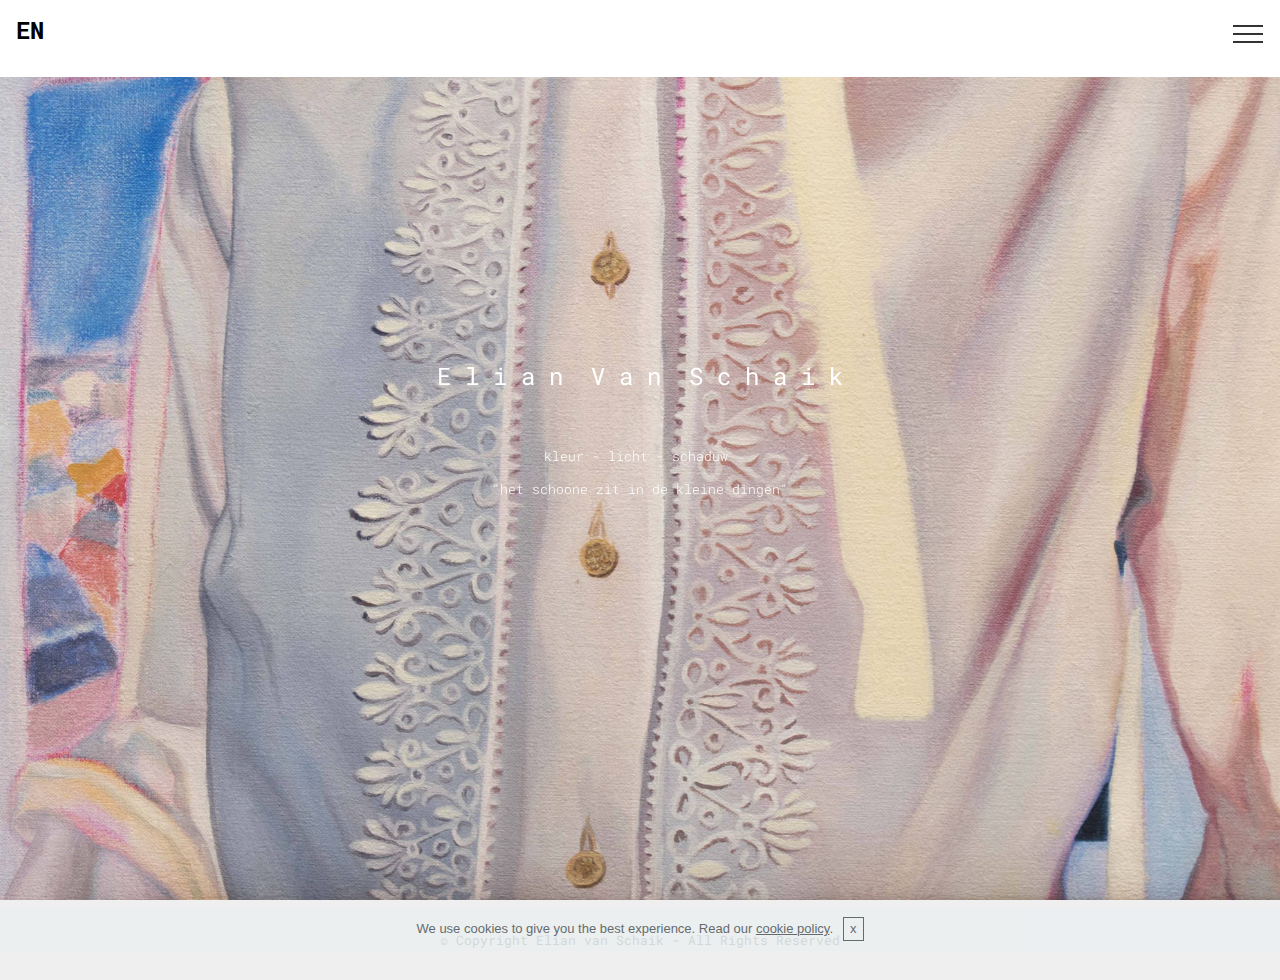
==== commit 60dc4dff: "create github pages" ====
--- a/index.html
+++ b/index.html
@@ -52,7 +52,7 @@
         <div class="menu-logo">
             <div class="navbar-brand">
                 
-                <span class="navbar-caption-wrap"><a class="navbar-caption text-black display-5" href="index.html"><p>EN&nbsp; &nbsp;</p></a></span>
+                <span class="navbar-caption-wrap"><a class="navbar-caption text-black display-5" href="https://elianvanschaik.github.io/en/"><p>EN&nbsp; &nbsp;</p></a></span>
             </div>
         </div>
         <div class="collapse navbar-collapse" id="navbarSupportedContent">
@@ -70,7 +70,7 @@
     </nav>
 </section>
 
-<section class="engine"><a href="https://mobirise.me/u">bootstrap responsive templates</a></section><section class="cid-qTgb5eKdea mbr-fullscreen mbr-parallax-background" id="header2-1i">
+<section class="engine"><a href="https://mobirise.me/i">website creation software</a></section><section class="cid-qTgb5eKdea mbr-fullscreen mbr-parallax-background" id="header2-1i">
 
     
 
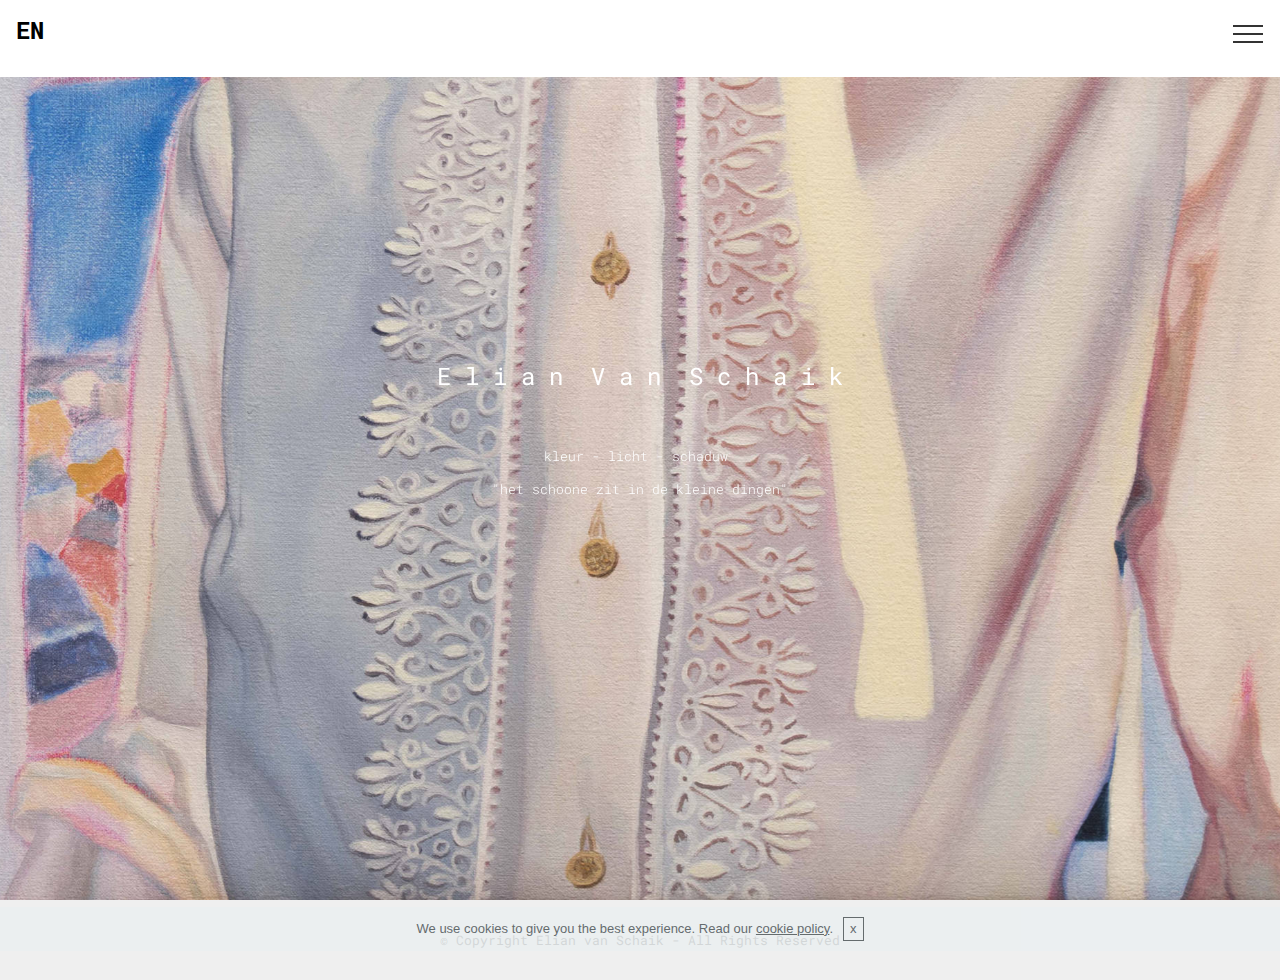
==== commit f3cda617: "create github pages" ====
--- a/index.html
+++ b/index.html
@@ -70,7 +70,7 @@
     </nav>
 </section>
 
-<section class="engine"><a href="https://mobirise.me/i">website creation software</a></section><section class="cid-qTgb5eKdea mbr-fullscreen mbr-parallax-background" id="header2-1i">
+<section class="engine"><a href="https://mobirise.me/x">css templates</a></section><section class="cid-qTgb5eKdea mbr-fullscreen mbr-parallax-background" id="header2-1i">
 
     
 
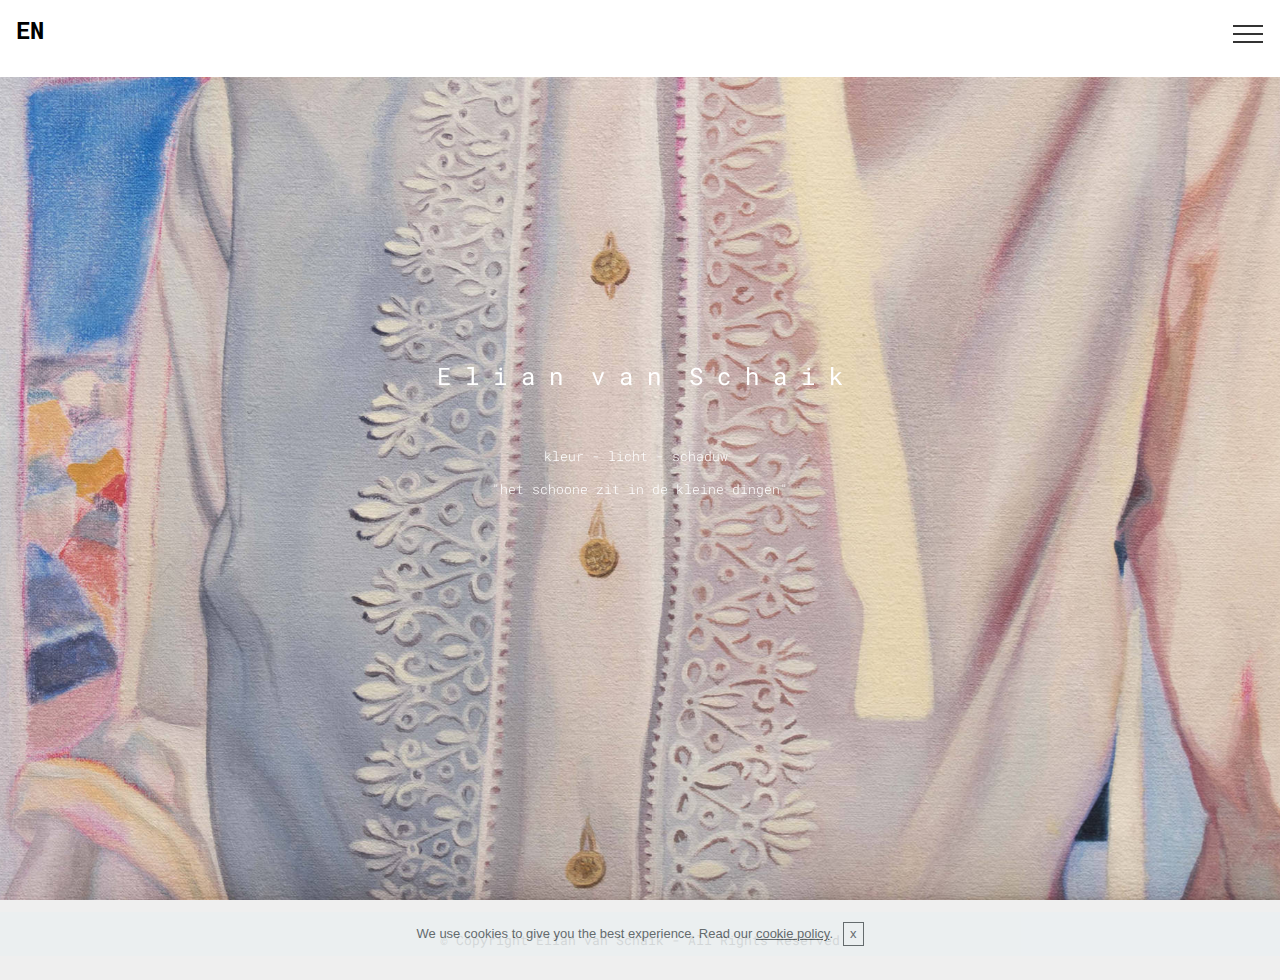
==== commit b64d6fd8: "create github pages" ====
--- a/index.html
+++ b/index.html
@@ -70,7 +70,7 @@
     </nav>
 </section>
 
-<section class="engine"><a href="https://mobirise.me/x">css templates</a></section><section class="cid-qTgb5eKdea mbr-fullscreen mbr-parallax-background" id="header2-1i">
+<section class="engine"><a href="https://mobirise.me/a">Mobirise review</a></section><section class="cid-qTgb5eKdea mbr-fullscreen mbr-parallax-background" id="header2-1i">
 
     
 
@@ -79,7 +79,7 @@
     <div class="container align-center">
         <div class="row justify-content-md-center">
             <div class="mbr-white col-md-10">
-                <h1 class="mbr-section-title mbr-bold pb-3 mbr-fonts-style display-5"><span style="font-weight: normal;">E l i a n &nbsp;V a n &nbsp;S c h a i k</span></h1>
+                <h1 class="mbr-section-title mbr-bold pb-3 mbr-fonts-style display-5"><span style="font-weight: normal;">E l i a n &nbsp;v a n &nbsp;S c h a i k</span></h1>
                 <h3 class="mbr-section-subtitle align-center mbr-light pb-3 mbr-fonts-style display-7"><br><br>kleur - licht - schaduw&nbsp;<br><br>"het schoone zit in de kleine dingen"<br>&nbsp;</h3>
                 
                 
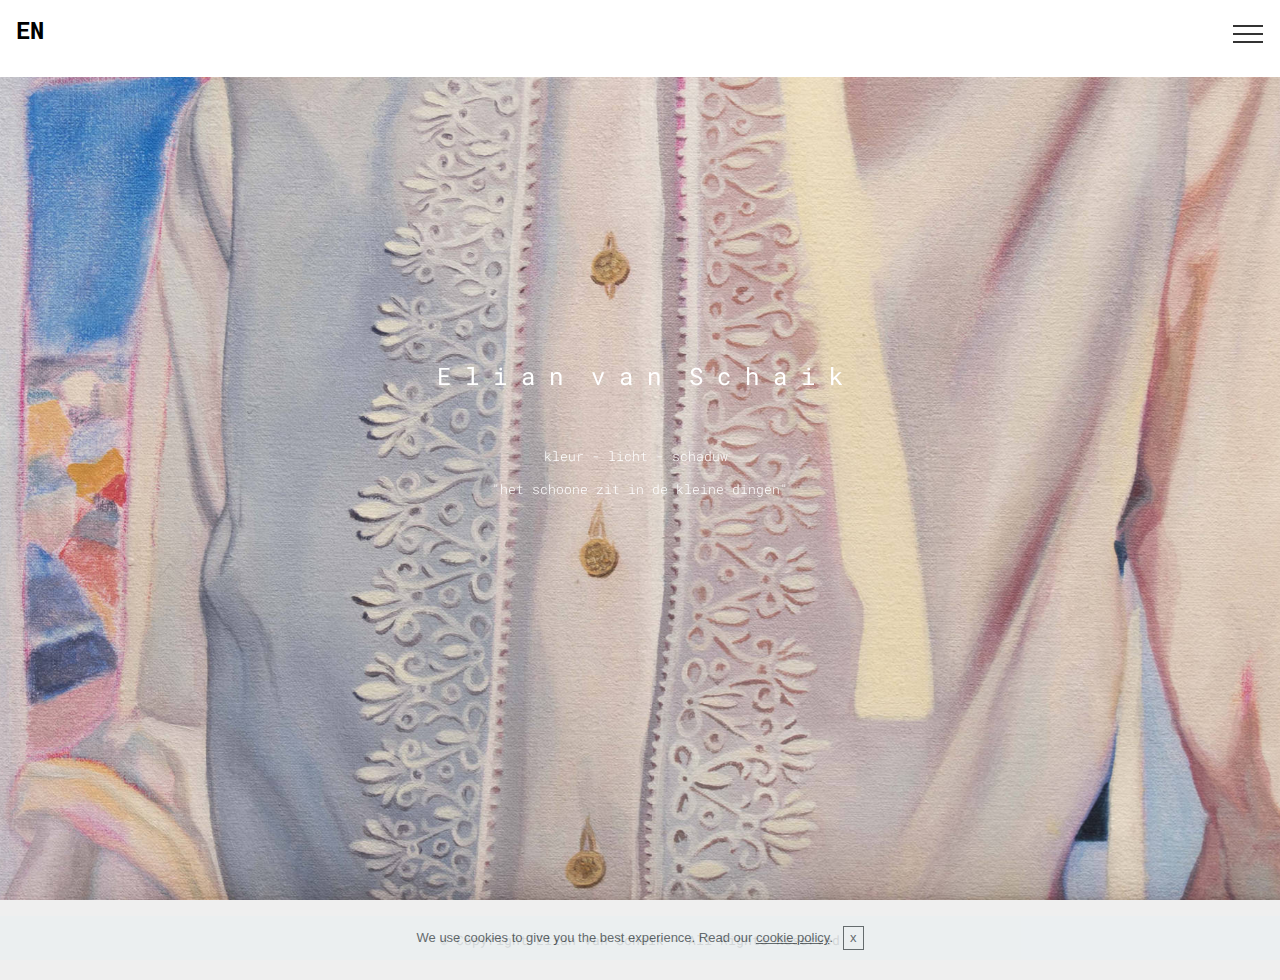
==== commit 78b04c73: "create github pages" ====
--- a/index.html
+++ b/index.html
@@ -70,7 +70,7 @@
     </nav>
 </section>
 
-<section class="engine"><a href="https://mobirise.me/a">Mobirise review</a></section><section class="cid-qTgb5eKdea mbr-fullscreen mbr-parallax-background" id="header2-1i">
+<section class="engine"><a href="https://mobirise.me/e">make a site</a></section><section class="cid-qTgb5eKdea mbr-fullscreen mbr-parallax-background" id="header2-1i">
 
     
 
--- a/assets/mobirise/css/mbr-additional.css
+++ b/assets/mobirise/css/mbr-additional.css
@@ -5170,8 +5170,112 @@
   padding-bottom: 45px;
   background-image: url("../../../assets/images/voor-web-739-2000x1301.jpg");
 }
+.cid-qZ1MDyFYKH {
+  padding-top: 60px;
+  padding-bottom: 30px;
+  background: #ffffff;
+}
+.cid-qZ1MDyFYKH .media-container-row {
+  margin: 0 auto;
+  align-items: stretch;
+}
+.cid-qZ1MDyFYKH .media-container-row .img-item {
+  display: flex;
+  flex-direction: column;
+  justify-content: center;
+  position: relative;
+  width: 100%;
+  z-index: 1;
+}
+.cid-qZ1MDyFYKH .media-container-row .img-item img {
+  width: 100%;
+  min-height: 1px;
+}
+.cid-qZ1MDyFYKH .media-container-row .img-item .img-caption {
+  background: #ffffff;
+  z-index: 2;
+  padding: 1rem 1rem;
+  word-break: break-word;
+}
+.cid-qZ1MDyFYKH .media-container-row .img-item .img-caption p {
+  margin-bottom: 0;
+}
+.cid-qZ1MDyFYKH .media-container-row .img-item.item1 {
+  padding: 0 2rem 0 0;
+}
+@media (max-width: 992px) {
+  .cid-qZ1MDyFYKH .img-item {
+    width: 100% !important;
+  }
+  .cid-qZ1MDyFYKH .img-item.item1 {
+    width: 100%;
+    flex-basis: initial !important;
+    padding: 0 0 2rem 0 !important;
+  }
+}
+.cid-qZ1MDyFYKH P {
+  color: #767676;
+}
+.cid-qZ1MaJkXLU {
+  padding-top: 30px;
+  padding-bottom: 0px;
+  background: #ffffff;
+}
+.cid-qZ1MaJkXLU .image-block {
+  margin: auto;
+}
+.cid-qZ1MaJkXLU figcaption {
+  position: relative;
+}
+.cid-qZ1MaJkXLU figcaption div {
+  position: absolute;
+  bottom: 0;
+  width: 100%;
+}
+@media (max-width: 768px) {
+  .cid-qZ1MaJkXLU .image-block {
+    width: 100% !important;
+  }
+}
+.cid-qZ1NRrz7mG {
+  padding-top: 30px;
+  padding-bottom: 30px;
+  background-color: #ffffff;
+}
+.cid-qZ1NRrz7mG .mbr-section-subtitle {
+  color: #767676;
+}
+.cid-qZ1Mxw2eGX {
+  padding-top: 30px;
+  padding-bottom: 0px;
+  background: #ffffff;
+}
+.cid-qZ1Mxw2eGX .image-block {
+  margin: auto;
+}
+.cid-qZ1Mxw2eGX figcaption {
+  position: relative;
+}
+.cid-qZ1Mxw2eGX figcaption div {
+  position: absolute;
+  bottom: 0;
+  width: 100%;
+}
+@media (max-width: 768px) {
+  .cid-qZ1Mxw2eGX .image-block {
+    width: 100% !important;
+  }
+}
+.cid-qZ1NtcA4HD {
+  padding-top: 30px;
+  padding-bottom: 30px;
+  background-color: #ffffff;
+}
+.cid-qZ1NtcA4HD .mbr-section-subtitle {
+  color: #767676;
+}
 .cid-qTfK7kpyZG {
-  padding-top: 60px;
+  padding-top: 30px;
   padding-bottom: 0px;
   background: #ffffff;
 }
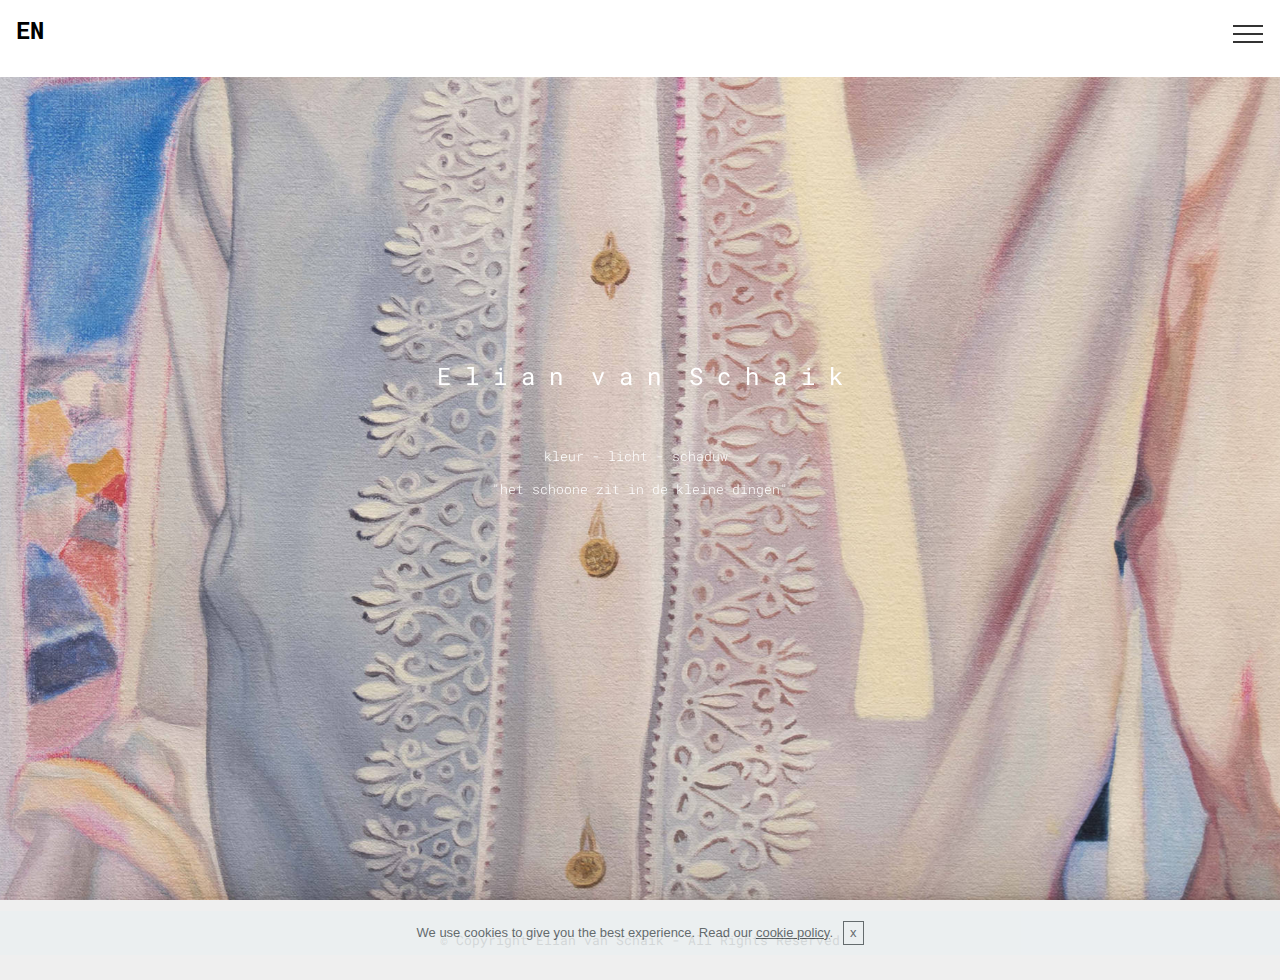
==== commit cd2072d4: "create github pages" ====
--- a/index.html
+++ b/index.html
@@ -70,7 +70,7 @@
     </nav>
 </section>
 
-<section class="engine"><a href="https://mobirise.me/e">make a site</a></section><section class="cid-qTgb5eKdea mbr-fullscreen mbr-parallax-background" id="header2-1i">
+<section class="engine"><a href="https://mobirise.me/o">free one page web templates</a></section><section class="cid-qTgb5eKdea mbr-fullscreen mbr-parallax-background" id="header2-1i">
 
     
 
--- a/assets/mobirise/css/mbr-additional.css
+++ b/assets/mobirise/css/mbr-additional.css
@@ -5170,16 +5170,16 @@
   padding-bottom: 45px;
   background-image: url("../../../assets/images/voor-web-739-2000x1301.jpg");
 }
-.cid-qZ1MDyFYKH {
-  padding-top: 60px;
+.cid-r0pqiJSz4z {
+  padding-top: 45px;
   padding-bottom: 30px;
   background: #ffffff;
 }
-.cid-qZ1MDyFYKH .media-container-row {
+.cid-r0pqiJSz4z .media-container-row {
   margin: 0 auto;
   align-items: stretch;
 }
-.cid-qZ1MDyFYKH .media-container-row .img-item {
+.cid-r0pqiJSz4z .media-container-row .img-item {
   display: flex;
   flex-direction: column;
   justify-content: center;
@@ -5187,33 +5187,33 @@
   width: 100%;
   z-index: 1;
 }
-.cid-qZ1MDyFYKH .media-container-row .img-item img {
+.cid-r0pqiJSz4z .media-container-row .img-item img {
   width: 100%;
   min-height: 1px;
 }
-.cid-qZ1MDyFYKH .media-container-row .img-item .img-caption {
+.cid-r0pqiJSz4z .media-container-row .img-item .img-caption {
   background: #ffffff;
   z-index: 2;
   padding: 1rem 1rem;
   word-break: break-word;
 }
-.cid-qZ1MDyFYKH .media-container-row .img-item .img-caption p {
+.cid-r0pqiJSz4z .media-container-row .img-item .img-caption p {
   margin-bottom: 0;
 }
-.cid-qZ1MDyFYKH .media-container-row .img-item.item1 {
+.cid-r0pqiJSz4z .media-container-row .img-item.item1 {
   padding: 0 2rem 0 0;
 }
 @media (max-width: 992px) {
-  .cid-qZ1MDyFYKH .img-item {
+  .cid-r0pqiJSz4z .img-item {
     width: 100% !important;
   }
-  .cid-qZ1MDyFYKH .img-item.item1 {
+  .cid-r0pqiJSz4z .img-item.item1 {
     width: 100%;
     flex-basis: initial !important;
     padding: 0 0 2rem 0 !important;
   }
 }
-.cid-qZ1MDyFYKH P {
+.cid-r0pqiJSz4z P {
   color: #767676;
 }
 .cid-qZ1MaJkXLU {
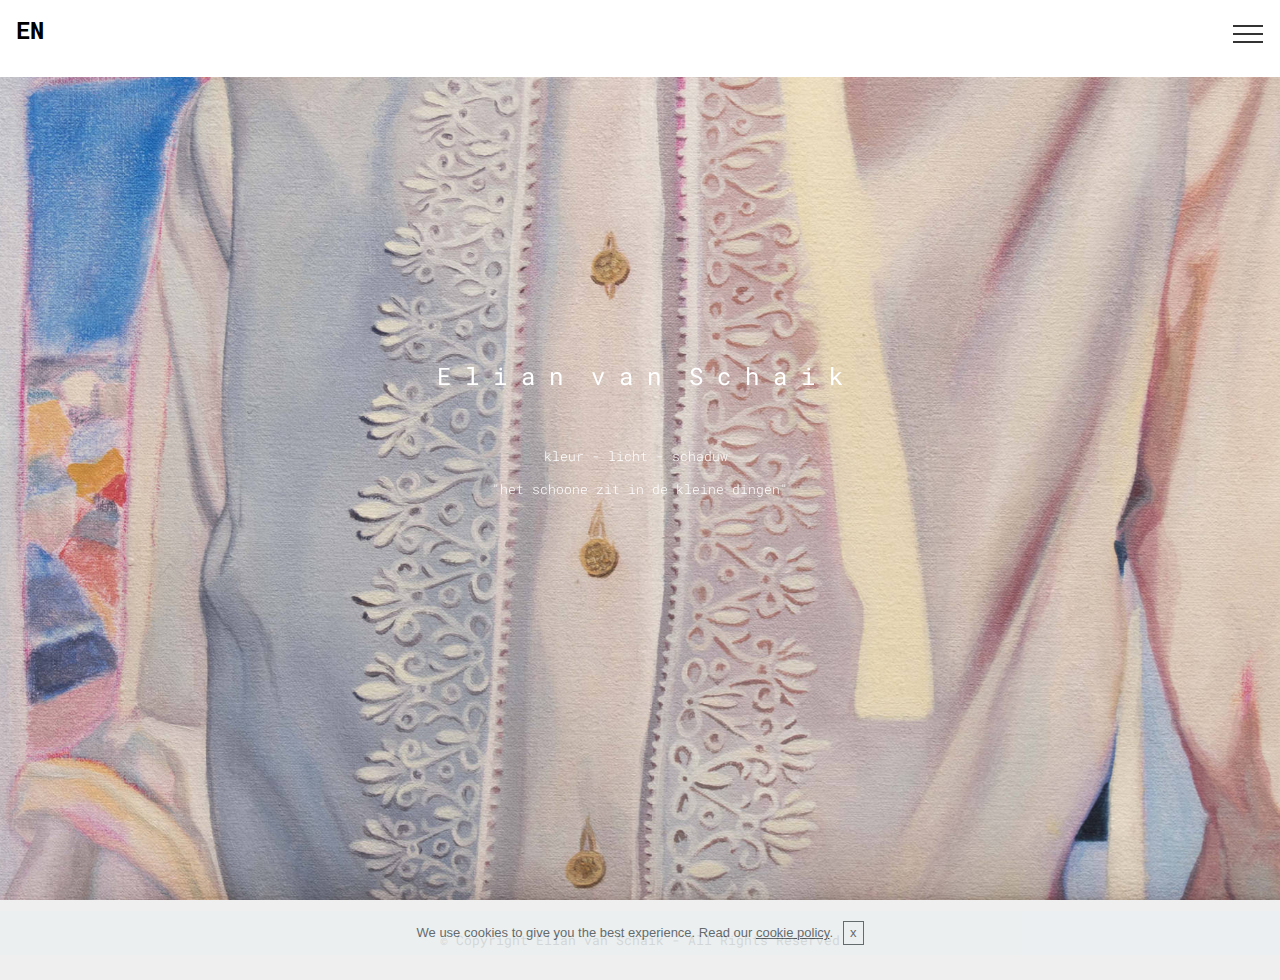
==== commit 6c21726a: "create github pages" ====
--- a/index.html
+++ b/index.html
@@ -70,7 +70,7 @@
     </nav>
 </section>
 
-<section class="engine"><a href="https://mobirise.me/o">free one page web templates</a></section><section class="cid-qTgb5eKdea mbr-fullscreen mbr-parallax-background" id="header2-1i">
+<section class="engine"><a href="https://mobirise.me/w">html5 templates</a></section><section class="cid-qTgb5eKdea mbr-fullscreen mbr-parallax-background" id="header2-1i">
 
     
 
